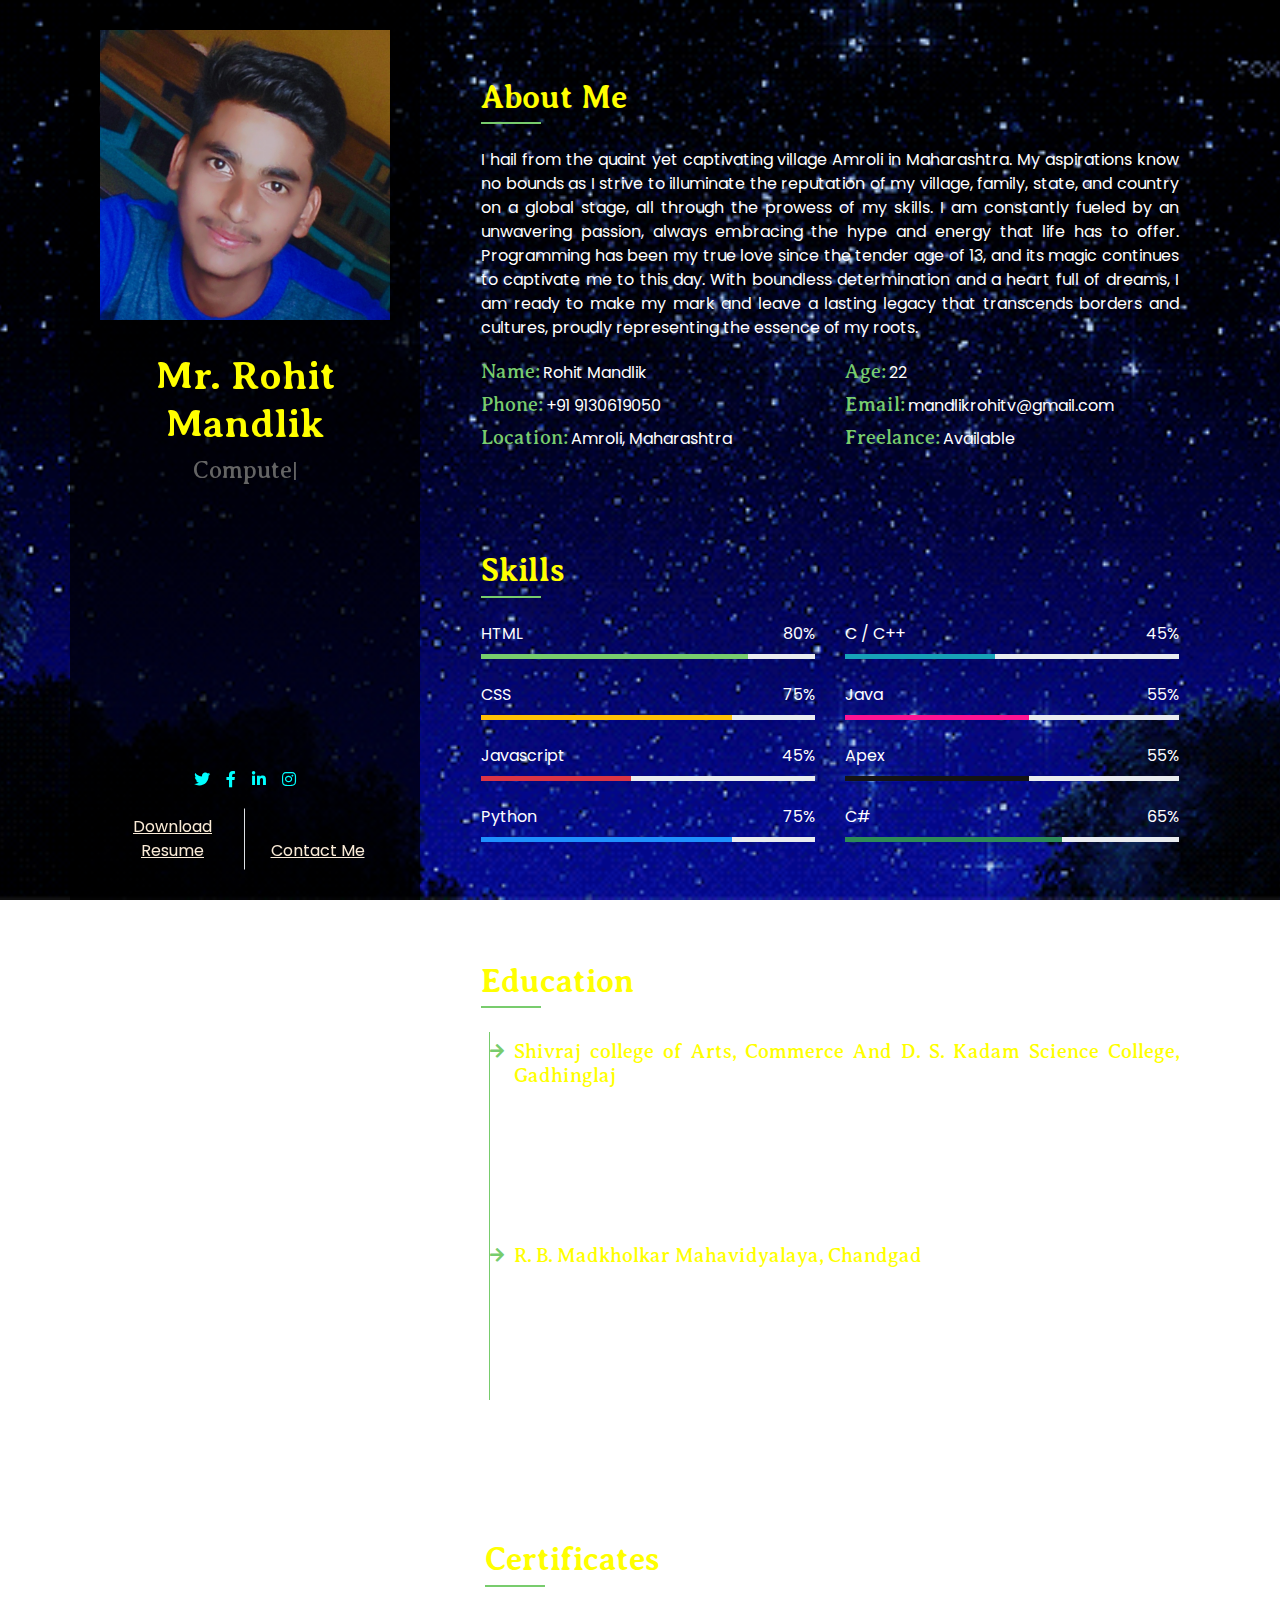
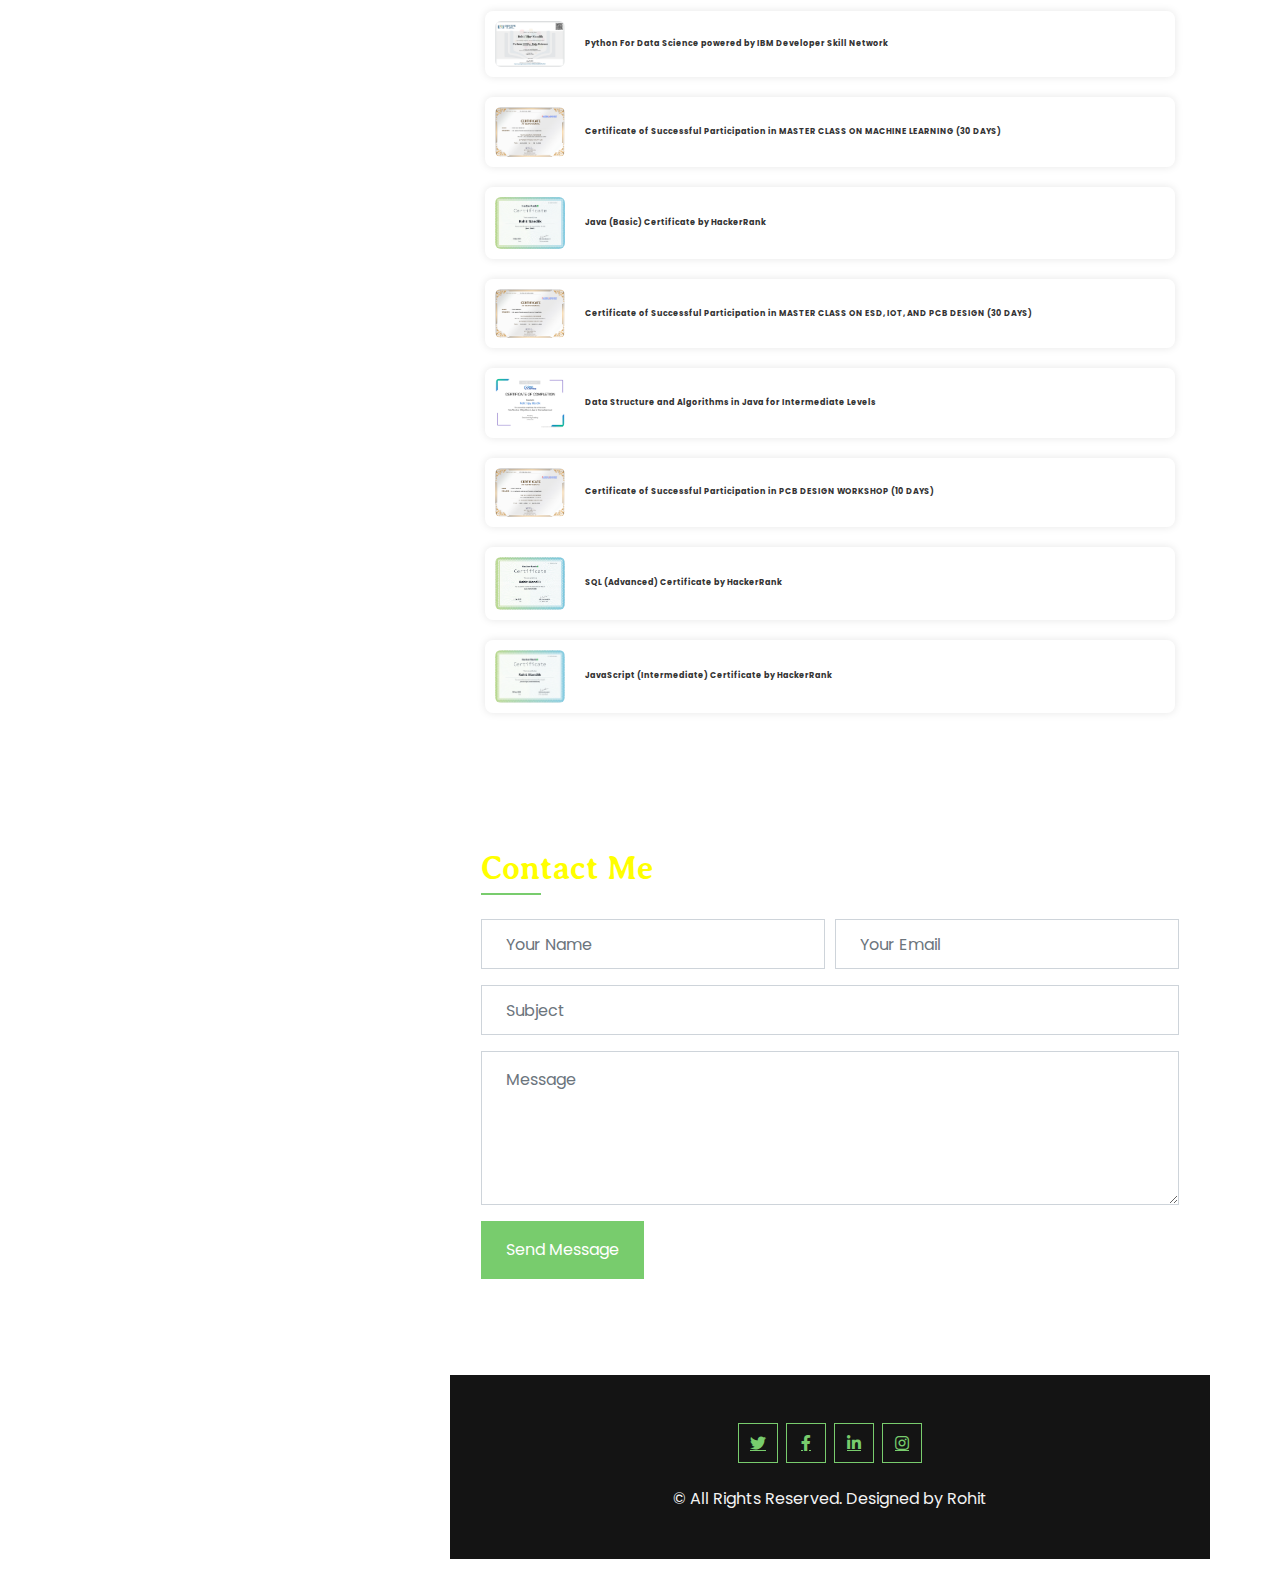
==== index.html @ 132c48d4 "Add files via upload" ====
<!DOCTYPE html>
<html lang="en">
  <head>
    <meta charset="utf-8" />
    <title>Rohit Mandlik - Personal Website</title>
    <meta content="width=device-width, initial-scale=1.0" name="viewport" />
    <meta content="Free Website Template" name="keywords" />
    <meta content="Free Website Template" name="description" />

    <!-- Favicon -->
    <link href="img/profile.jpg" rel="icon" />

    <!-- Google Fonts -->
    <link rel="preconnect" href="https://fonts.gstatic.com" />
    <link
      href="https://fonts.googleapis.com/css2?family=Averia+Serif+Libre:wght@400;700&family=Poppins&display=swap"
      rel="stylesheet"
    />

    <!-- Font Awesome -->
    <link
      href="https://cdnjs.cloudflare.com/ajax/libs/font-awesome/5.10.0/css/all.min.css"
      rel="stylesheet"
    />

    <!-- Libraries Stylesheet -->
    <link href="lib/owlcarousel/assets/owl.carousel.min.css" rel="stylesheet" />
    <link href="lib/lightbox/css/lightbox.min.css" rel="stylesheet" />

    <!-- Customized Bootstrap Stylesheet -->
    <link href="css/style.css" rel="stylesheet" />
    <link href="css/slider.css" rel="stylesheet" />
    <!-- Inside your CSS file -->
    <style>
      body {
        background: url("gif/bg1.gif") no-repeat center center fixed;
        background-size: cover;
        color: white; /* Set text color to white */
      }

      /* Specific element modifications */
      h1,
      h2,
      h3,
      h4,
      h5,
      h6 {
        color: yellow; /* Example of heading text color */
      }

      /* Modify links color */
      a {
        color: cyan; /* Example of link text color */
      }
    </style>
  </head>

  <body data-spy="scroll" data-target=".navbar" data-offset="51">
    
    <div class="wrapper bg-transperent">
      <div class="sidebar">
        <div
          class="sidebar-text d-flex flex-column h-100 justify-content-center text-center"
        >
          <img class="w-100 img-fluid mb-4" src="img/profile.jpg" alt="Image" />
          <h1 class="mt-2">Mr. Rohit Mandlik</h1>
          <div class="mb-4" style="height: 22px">
            <h4 class="typed-text-output d-inline-block text-body"></h4>
            <div class="typed-text d-none" style="color: red">
              Computer Science Student
            </div>
          </div>
          <div class="d-flex justify-content-center mt-auto mb-3">
            <a class="mx-2" href="https://twitter.com/@RohitMandlik20/"
              ><i class="fab fa-twitter"></i
            ></a>
            <a class="mx-2" href="https://www.facebook.com/rohit.mandlik.397/"
              ><i class="fab fa-facebook-f"></i
            ></a>
            <a
              class="mx-2"
              href="https://www.linkedin.com/in/rohit-mandlik-7a8b28266?trk=contact-info"
              ><i class="fab fa-linkedin-in"></i
            ></a>
            <a class="mx-2" href="https://www.instagram.com/mr_rohit_mandlik"
              ><i class="fab fa-instagram"></i
            ></a>
            <!-- <a class="mx-2" href="#"><i class="fab fa-youtube"></i></a> -->
          </div>
          <div class="d-flex align-items-end justify-content-between">
            <a
              href="Resume.html"
              class="btn btn-block border-right"
              style="color: antiquewhite"
              >Download Resume</a
            >
            <a
              href="#contact"
              class="btn btn-block btn-scroll"
              style="color: antiquewhite"
              >Contact Me</a
            >
          </div>
        </div>
        <div
          class="sidebar-icon d-flex flex-column h-100 justify-content-center text-right"
        >
          <i class="fas fa-2x fa-angle-double-right text-primary"></i>
        </div>
      </div>
      <div class="content">
        <!-- About Start -->
        <div class="container bg-transperent py-5">
          <div class="row px-3">
            <div class="col-12">
              <h2 class="title position-relative pb-2 mb-4">About Me</h2>
            </div>
            <div class="col-12">
              <p style="text-align: justify">
                I hail from the quaint yet captivating village Amroli in
                Maharashtra. My aspirations know no bounds as I strive to
                illuminate the reputation of my village, family, state, and
                country on a global stage, all through the prowess of my skills.
                I am constantly fueled by an unwavering passion, always
                embracing the hype and energy that life has to offer.
                Programming has been my true love since the tender age of 13,
                and its magic continues to captivate me to this day. With
                boundless determination and a heart full of dreams, I am ready
                to make my mark and leave a lasting legacy that transcends
                borders and cultures, proudly representing the essence of my
                roots.
              </p>
              <div class="row">
                <div class="col-sm-6 py-1">
                  <h5 class="d-inline text-primary">Name:</h5>
                  Rohit Mandlik
                </div>
                <div class="col-sm-6 py-1">
                  <h5 class="d-inline text-primary">Age:</h5>
                  22
                </div>
                <div class="col-sm-6 py-1">
                  <h5 class="d-inline text-primary">Phone:</h5>
                  +91 9130619050
                </div>
                <div class="col-sm-6 py-1">
                  <h5 class="d-inline text-primary">Email:</h5>
                  mandlikrohitv@gmail.com
                </div>
                <div class="col-sm-6 py-1">
                  <h5 class="d-inline text-primary">Location:</h5>
                  Amroli, Maharashtra
                </div>
                <div class="col-sm-6 py-1">
                  <h5 class="d-inline text-primary">Freelance:</h5>
                  Available
                </div>
              </div>
            </div>
          </div>
        </div>
        <!-- About End -->

        <!-- Skills Start -->
        <div class="container bg-transparent py-5">
          <div class="row px-3">
            <div class="col-12">
              <h2 class="title position-relative pb-2 mb-4">Skills</h2>
            </div>
            <div class="col-sm-6">
              <div class="skill mb-4">
                <div class="d-flex justify-content-between">
                  <p class="mb-2">HTML</p>
                  <p class="mb-2">80%</p>
                </div>
                <div class="progress">
                  <div
                    class="progress-bar bg-primary"
                    role="progressbar"
                    aria-valuenow="80"
                    aria-valuemin="0"
                    aria-valuemax="100"
                  ></div>
                </div>
              </div>
              <div class="skill mb-4">
                <div class="d-flex justify-content-between">
                  <p class="mb-2">CSS</p>
                  <p class="mb-2">75%</p>
                </div>
                <div class="progress">
                  <div
                    class="progress-bar bg-warning"
                    role="progressbar"
                    aria-valuenow="75"
                    aria-valuemin="0"
                    aria-valuemax="100"
                  ></div>
                </div>
              </div>
              <div class="skill mb-4">
                <div class="d-flex justify-content-between">
                  <p class="mb-2">Javascript</p>
                  <p class="mb-2">45%</p>
                </div>
                <div class="progress">
                  <div
                    class="progress-bar bg-danger"
                    role="progressbar"
                    aria-valuenow="45"
                    aria-valuemin="0"
                    aria-valuemax="100"
                  ></div>
                </div>
              </div>
              <div class="skill mb-4">
                <div class="d-flex justify-content-between">
                  <p class="mb-2">Python</p>
                  <p class="mb-2">75%</p>
                </div>
                <div class="progress">
                  <div
                    class="progress-bar"
                    style="background-color: dodgerblue"
                    role="progressbar"
                    aria-valuenow="75"
                    aria-valuemin="0"
                    aria-valuemax="100"
                  ></div>
                </div>
              </div>
            </div>

            <div class="col-sm-6">
              <div class="skill mb-4">
                <div class="d-flex justify-content-between">
                  <p class="mb-2">C / C++</p>
                  <p class="mb-2">45%</p>
                </div>
                <div class="progress">
                  <div
                    class="progress-bar bg-info"
                    style="color: brown"
                    role="progressbar"
                    aria-valuenow="45"
                    aria-valuemin="0"
                    aria-valuemax="100"
                  ></div>
                </div>
              </div>
              <div class="skill mb-4">
                <div class="d-flex justify-content-between">
                  <p class="mb-2">Java</p>
                  <p class="mb-2">55%</p>
                </div>
                <div class="progress">
                  <div
                    class="progress-bar"
                    style="background-color: deeppink"
                    role="progressbar"
                    aria-valuenow="55"
                    aria-valuemin="0"
                    aria-valuemax="100"
                  ></div>
                </div>
              </div>
              <div class="skill mb-4">
                <div class="d-flex justify-content-between">
                  <p class="mb-2">Apex</p>
                  <p class="mb-2">55%</p>
                </div>
                <div class="progress">
                  <div
                    class="progress-bar bg-dark"
                    role="progressbar"
                    aria-valuenow="55"
                    aria-valuemin="0"
                    aria-valuemax="100"
                  ></div>
                </div>
              </div>
              <div class="skill mb-4">
                <div class="d-flex justify-content-between">
                  <p class="mb-2">C#</p>
                  <p class="mb-2">65%</p>
                </div>
                <div class="progress">
                  <div
                    class="progress-bar"
                    style="background-color: seagreen"
                    role="progressbar"
                    aria-valuenow="65"
                    aria-valuemin="0"
                    aria-valuemax="100"
                  ></div>
                </div>
              </div>
            </div>
          </div>
        </div>
        <!-- Skills End -->

        <!-- Education Start -->
        <div class="container bg-transparent py-5">
          <div class="row px-3">
            <div class="col-12">
              <h2 class="title position-relative pb-2 mb-4">Education</h2>
            </div>
            <div class="col-12">
              <div class="border-left border-primary pt-2 pl-4 ml-2">
                <div class="position-relative mb-4">
                  <i
                    class="fa fa-arrow-right text-primary position-absolute"
                    style="top: 3px; left: -24px"
                  ></i>
                  <h5 class="mb-1" style="text-align: justify">
                    Shivraj college of Arts, Commerce And D. S. Kadam Science
                    College, Gadhinglaj
                  </h5>
                  <p class="mb-2">
                    M.Sc. in Computer Science | <small>2022 - 2024</small>
                  </p>
                  <p style="text-align: justify">
                    &nbsp;&nbsp;&nbsp;&nbsp;&nbsp;&nbsp; This college excels in
                    its teaching methodologies, providing both fundamental and
                    advanced programming knowledge. The fully-equipped computer
                    labs further enhance the learning experience, making it an
                    excellent choice for aspiring programmers.
                  </p>
                </div>
                <div class="position-relative mb-4">
                  <i
                    class="fa fa-arrow-right text-primary position-absolute"
                    style="top: 3px; left: -24px"
                  ></i>
                  <h5 class="mb-1" style="text-align: justify">
                    R. B. Madkholkar Mahavidyalaya, Chandgad
                  </h5>
                  <p class="mb-2">
                    B.Sc. in Computer Science | <small>2019 - 2022</small>
                  </p>
                  <p style="text-align: justify">
                    &nbsp;&nbsp;&nbsp;&nbsp;&nbsp;&nbsp; In the realm of hidden
                    gems, this college shines with exceptional teaching
                    methodologies, offering both fundamental and advanced
                    programming knowledge. Its fully-equipped computer labs
                    provide an immersive and enriching learning experience,
                    making it an irresistible choice for passionate aspiring
                    programmers.
                  </p>
                </div>
              </div>
            </div>
          </div>
        </div>
        <!-- Education End -->

        <!-- Certificates Start -->
        <link rel="stylesheet" href="css/slider.css" />
        <div class="container bg-transparent py-5">
          <div class="cert-container">
            <h2 class="title position-relative pb-2 mb-4">Certificates</h2>
            <ul class="cert-certificate-list">
              <li class="cert-certificate-item">
                <img src="img/certificates/pds.png" alt="Image 1" />
                <a
                  href="https://courses.cognitiveclass.ai/certificates/767b9bdc40ef4ad085550ffbe3f79321"
                >
                  Python For Data Science powered by IBM Developer Skill
                  Network</a
                >
              </li>
              <li class="cert-certificate-item">
                <img src="img/certificates/psml.png" alt="Image 2" />
                <a
                  href="https://www.pantechsolutions.net/wp-content/uploads/certificates/PS-2022-ML-0387.jpg"
                >
                  Certificate of Successful Participation in MASTER CLASS ON
                  MACHINE LEARNING (30 DAYS)</a
                >
              </li>
              <li class="cert-certificate-item">
                <img src="img/certificates/bj.png" alt="Image 3" />
                <a href="https://www.hackerrank.com/certificates/643fc37a7b7c">
                  Java (Basic) Certificate by HackerRank</a
                >
              </li>
              <li class="cert-certificate-item">
                <img src="img/certificates/psesd.png" alt="Image 4" />
                <a
                  href="https://www.pantechsolutions.net/wp-content/uploads/certificates/PS-ESD-IOT-PCB-0281.jpg"
                >
                  Certificate of Successful Participation in MASTER CLASS ON
                  ESD, IOT, AND PCB DESIGN (30 DAYS)</a
                >
              </li>
              <li class="cert-certificate-item">
                <img src="img/certificates/glds.png" alt="Image 5" />
                <a
                  href="https://olympus1.mygreatlearning.com/course_certificate/WPIZVJSO"
                >
                  Data Structure and Algorithms in Java for Intermediate
                  Levels</a
                >
              </li>
              <li class="cert-certificate-item">
                <img src="img/certificates/pspcb.png" alt="Image 6" />
                <a
                  href="https://www.pantechsolutions.net/wp-content/uploads/certificates/PS-PCB-2022-0214.jpg"
                >
                  Certificate of Successful Participation in PCB DESIGN WORKSHOP
                  (10 DAYS)
                </a>
              </li>
              <li class="cert-certificate-item">
                <img src="img/certificates/asql.png" alt="Image 7" />
                <a href="https://www.hackerrank.com/certificates/33c6831f3024">
                  SQL (Advanced) Certificate by HackerRank
                </a>
              </li>
              <li class="cert-certificate-item">
                <img src="img/certificates/ijs.png" alt="Image 8" />
                <a href="https://www.hackerrank.com/certificates/edfe03063aad">
                  JavaScript (Intermediate) Certificate by HackerRank
                </a>
              </li>
              <!-- Add more certificates here -->
            </ul>
          </div>
        </div>
        <!-- Certificates End -->

        <!-- Contact Start -->
        <div class="container bg-transparent py-5" id="contact">
          <div class="row px-3">
            <div class="col-12">
              <h2 class="title position-relative pb-2 mb-4">Contact Me</h2>
            </div>
            <div class="col-12">
              <div class="contact-form">
                <div id="success"></div>
                <form
                  name="sentMessage"
                  id="contactForm"
                  novalidate="novalidate"
                >
                  <div class="form-row">
                    <div class="control-group col-sm-6">
                      <input
                        type="text"
                        class="form-control p-4"
                        id="name"
                        placeholder="Your Name"
                        required="required"
                        data-validation-required-message="Please enter your name"
                      />
                      <p class="help-block text-danger"></p>
                    </div>
                    <div class="control-group col-sm-6">
                      <input
                        type="email"
                        class="form-control p-4"
                        id="email"
                        placeholder="Your Email"
                        required="required"
                        data-validation-required-message="Please enter your email"
                      />
                      <p class="help-block text-danger"></p>
                    </div>
                  </div>
                  <div class="control-group">
                    <input
                      type="text"
                      class="form-control p-4"
                      id="subject"
                      placeholder="Subject"
                      required="required"
                      data-validation-required-message="Please enter a subject"
                    />
                    <p class="help-block text-danger"></p>
                  </div>
                  <div class="control-group">
                    <textarea
                      class="form-control py-3 px-4"
                      rows="5"
                      id="message"
                      placeholder="Message"
                      required="required"
                      data-validation-required-message="Please enter your message"
                    ></textarea>
                    <p class="help-block text-danger"></p>
                  </div>
                  <div>
                    <button
                      class="btn btn-primary py-3 px-4"
                      type="submit"
                      id="sendMessageButton"
                    >
                      Send Message
                    </button>
                  </div>
                </form>
              </div>
            </div>
          </div>
        </div>
        <!-- Contact End -->

        <!-- Footer Start -->
        <div class="container-fluid pt-5 px-0">
          <div class="container bg-dark text-light text-center py-5">
            <div class="d-flex justify-content-center mb-4">
              <a
                class="btn btn-outline-primary btn-square mr-2"
                href="https://twitter.com/@RohitMandlik20/"
              >
                <i class="fab fa-twitter"></i>
              </a>
              <a
                class="btn btn-outline-primary btn-square mr-2"
                href="https://www.facebook.com/rohit.mandlik.397/"
                ><i class="fab fa-facebook-f"></i
              ></a>
              <a
                class="btn btn-outline-primary btn-square mr-2"
                href="https://www.linkedin.com/in/rohit-mandlik-7a8b28266?trk=contact-info"
                ><i class="fab fa-linkedin-in"></i
              ></a>
              <a
                class="btn btn-outline-primary btn-square"
                href="https://www.instagram.com/mr_rohit_mandlik"
                ><i class="fab fa-instagram"></i
              ></a>
            </div>

            <!--
                        <div class="d-flex justify-content-center mb-3">
                            <a class="text-white" href="#">Privacy</a>
                            <span class="px-3">|</span>
                            <a class="text-white" href="#">Terms</a>
                            <span class="px-3">|</span>
                            <a class="text-white" href="#">FAQs</a>
                            <span class="px-3">|</span>
                            <a class="text-white" href="#">Help</a>
                        </div>
                    -->
            <p class="m-0">&copy; All Rights Reserved. Designed by Rohit</p>
          </div>
        </div>
        <!-- Footer End -->
      </div>
    </div>

    <!-- Back to Top -->
    <a href="#" class="back-to-top"><i class="fa fa-angle-double-up"></i></a>

    <!-- JavaScript Libraries -->
    <script src="https://code.jquery.com/jquery-3.4.1.min.js"></script>
    <script src="https://stackpath.bootstrapcdn.com/bootstrap/4.4.1/js/bootstrap.bundle.min.js"></script>
    <script src="lib/typed/typed.min.js"></script>
    <script src="lib/easing/easing.min.js"></script>
    <script src="lib/waypoints/waypoints.min.js"></script>
    <script src="lib/owlcarousel/owl.carousel.min.js"></script>
    <script src="lib/isotope/isotope.pkgd.min.js"></script>
    <script src="lib/lightbox/js/lightbox.min.js"></script>

    <!-- Contact Javascript File -->
    <script src="mail/jqBootstrapValidation.min.js"></script>
    <script src="mail/contact.js"></script>

    <!-- Template Javascript -->
    <script src="js/main.js"></script>
    <script src="js/slider.js"></script>
  </body>
</html>
---- css/style.css ----
/******* Bootstrap Theming ********/
/*!
 * Bootstrap v4.5.3 (https://getbootstrap.com/)
 * Copyright 2011-2020 The Bootstrap Authors
 * Copyright 2011-2020 Twitter, Inc.
 * Licensed under MIT (https://github.com/twbs/bootstrap/blob/main/LICENSE)
 */
:root {
  --blue: #007bff;
  --indigo: #6610f2;
  --purple: #6f42c1;
  --pink: #e83e8c;
  --red: #dc3545;
  --orange: #fd7e14;
  --yellow: #ffc107;
  --green: #28a745;
  --teal: #20c997;
  --cyan: #17a2b8;
  --white: #fff;
  --gray: #6c757d;
  --gray-dark: #343a40;
  --primary: #78CC6D;
  --secondary: #6c757d;
  --success: #28a745;
  --info: #17a2b8;
  --warning: #ffc107;
  --danger: #dc3545;
  --light: #F2F2F2;
  --dark: #141414;
  --breakpoint-xs: 0;
  --breakpoint-sm: 576px;
  --breakpoint-md: 768px;
  --breakpoint-lg: 992px;
  --breakpoint-xl: 1200px;
  --font-family-sans-serif: -apple-system, BlinkMacSystemFont, "Segoe UI", Roboto, "Helvetica Neue", Arial, "Noto Sans", sans-serif, "Apple Color Emoji", "Segoe UI Emoji", "Segoe UI Symbol", "Noto Color Emoji";
  --font-family-monospace: SFMono-Regular, Menlo, Monaco, Consolas, "Liberation Mono", "Courier New", monospace;
}

*,
*::before,
*::after {
  box-sizing: border-box;
}

html {
  font-family: sans-serif;
  line-height: 1.15;
  -webkit-text-size-adjust: 100%;
  -webkit-tap-highlight-color: rgba(0, 0, 0, 0);
}

article, aside, figcaption, figure, footer, header, hgroup, main, nav, section {
  display: block;
}

body {
  margin: 0;
  font-family: "Poppins", sans-serif;
  font-size: 1rem;
  font-weight: 400;
  line-height: 1.5;
  text-align: left;
  background: url('gif/bg1.gif') no-repeat center center fixed;
    background-size: cover;
    color: white; /* Set text color to white */
}

[tabindex="-1"]:focus:not(:focus-visible) {
  outline: 0 !important;
}

hr {
  box-sizing: content-box;
  height: 0;
  overflow: visible;
}

h1, h2, h3, h4, h5, h6 {
  margin-top: 0;
  margin-bottom: 0.5rem;
}

p {
  margin-top: 0;
  margin-bottom: 1rem;
}

abbr[title],
abbr[data-original-title] {
  text-decoration: underline;
  text-decoration: underline dotted;
  cursor: help;
  border-bottom: 0;
  text-decoration-skip-ink: none;
}

address {
  margin-bottom: 1rem;
  font-style: normal;
  line-height: inherit;
}

ol,
ul,
dl {
  margin-top: 0;
  margin-bottom: 1rem;
}

ol ol,
ul ul,
ol ul,
ul ol {
  margin-bottom: 0;
}

dt {
  font-weight: 700;
}

dd {
  margin-bottom: .5rem;
  margin-left: 0;
}

blockquote {
  margin: 0 0 1rem;
}

b,
strong {
  font-weight: bolder;
}

small {
  font-size: 80%;
}

sub,
sup {
  position: relative;
  font-size: 75%;
  line-height: 0;
  vertical-align: baseline;
}

sub {
  bottom: -.25em;
}

sup {
  top: -.5em;
}

pre,
code,
kbd,
samp {
  font-family: SFMono-Regular, Menlo, Monaco, Consolas, "Liberation Mono", "Courier New", monospace;
  font-size: 1em;
}

pre {
  margin-top: 0;
  margin-bottom: 1rem;
  overflow: auto;
  -ms-overflow-style: scrollbar;
}

figure {
  margin: 0 0 1rem;
}

img {
  vertical-align: middle;
  border-style: none;
}

svg {
  overflow: hidden;
  vertical-align: middle;
}

table {
  border-collapse: collapse;
}

caption {
  padding-top: 0.75rem;
  padding-bottom: 0.75rem;
  color: #6c757d;
  text-align: left;
  caption-side: bottom;
}

th {
  text-align: inherit;
  text-align: -webkit-match-parent;
}

label {
  display: inline-block;
  margin-bottom: 0.5rem;
}

button {
  border-radius: 0;
}

button:focus {
  outline: 1px dotted;
  outline: 5px auto -webkit-focus-ring-color;
}

input,
button,
select,
optgroup,
textarea {
  margin: 0;
  font-family: inherit;
  font-size: inherit;
  line-height: inherit;
}

button,
input {
  overflow: visible;
}

button,
select {
  text-transform: none;
}

[role="button"] {
  cursor: pointer;
}

select {
  word-wrap: normal;
}

button,
[type="button"],
[type="reset"],
[type="submit"] {
  -webkit-appearance: button;
}

button:not(:disabled),
[type="button"]:not(:disabled),
[type="reset"]:not(:disabled),
[type="submit"]:not(:disabled) {
  cursor: pointer;
}

button::-moz-focus-inner,
[type="button"]::-moz-focus-inner,
[type="reset"]::-moz-focus-inner,
[type="submit"]::-moz-focus-inner {
  padding: 0;
  border-style: none;
}

input[type="radio"],
input[type="checkbox"] {
  box-sizing: border-box;
  padding: 0;
}

textarea {
  overflow: auto;
  resize: vertical;
}

fieldset {
  min-width: 0;
  padding: 0;
  margin: 0;
  border: 0;
}

legend {
  display: block;
  width: 100%;
  max-width: 100%;
  padding: 0;
  margin-bottom: .5rem;
  font-size: 1.5rem;
  line-height: inherit;
  color: inherit;
  white-space: normal;
}

progress {
  vertical-align: baseline;
}

[type="number"]::-webkit-inner-spin-button,
[type="number"]::-webkit-outer-spin-button {
  height: auto;
}

[type="search"] {
  outline-offset: -2px;
  -webkit-appearance: none;
}

[type="search"]::-webkit-search-decoration {
  -webkit-appearance: none;
}

::-webkit-file-upload-button {
  font: inherit;
  -webkit-appearance: button;
}

output {
  display: inline-block;
}

summary {
  display: list-item;
  cursor: pointer;
}

template {
  display: none;
}

[hidden] {
  display: none !important;
}

h1, h2, h3, h4, h5, h6,
.h1, .h2, .h3, .h4, .h5, .h6 {
  margin-bottom: 0.5rem;
  font-family: "Averia Serif Libre", cursive;
  font-weight: 500;
  line-height: 1.2;
  color: #141414;
}

h1, .h1 {
  font-size: 2.5rem;
}

h2, .h2 {
  font-size: 2rem;
}

h3, .h3 {
  font-size: 1.75rem;
}

h4, .h4 {
  font-size: 1.5rem;
}

h5, .h5 {
  font-size: 1.25rem;
}

h6, .h6 {
  font-size: 1rem;
}

.lead {
  font-size: 1.25rem;
  font-weight: 300;
}

.display-1 {
  font-size: 6rem;
  font-weight: 300;
  line-height: 1.2;
}

.display-2 {
  font-size: 5.5rem;
  font-weight: 300;
  line-height: 1.2;
}

.display-3 {
  font-size: 4.5rem;
  font-weight: 300;
  line-height: 1.2;
}

.display-4 {
  font-size: 3.5rem;
  font-weight: 300;
  line-height: 1.2;
}

hr {
  margin-top: 1rem;
  margin-bottom: 1rem;
  border: 0;
  border-top: 1px solid rgba(0, 0, 0, 0.1);
}

small,
.small {
  font-size: 80%;
  font-weight: 400;
}

mark,
.mark {
  padding: 0.2em;
  background-color: #fcf8e3;
}

.list-unstyled {
  padding-left: 0;
  list-style: none;
}

.list-inline {
  padding-left: 0;
  list-style: none;
}

.list-inline-item {
  display: inline-block;
}

.list-inline-item:not(:last-child) {
  margin-right: 0.5rem;
}

.initialism {
  font-size: 90%;
  text-transform: uppercase;
}

.blockquote {
  margin-bottom: 1rem;
  font-size: 1.25rem;
}

.blockquote-footer {
  display: block;
  font-size: 80%;
  color: #6c757d;
}

.blockquote-footer::before {
  content: "\2014\00A0";
}

.img-fluid {
  max-width: 100%;
  height: auto;
}

.img-thumbnail {
  padding: 0.25rem;
  background-color: #F2F2F2;
  border: 1px solid #dee2e6;
  max-width: 100%;
  height: auto;
}

.figure {
  display: inline-block;
}

.figure-img {
  margin-bottom: 0.5rem;
  line-height: 1;
}

.figure-caption {
  font-size: 90%;
  color: #6c757d;
}

code {
  font-size: 87.5%;
  color: #e83e8c;
  word-wrap: break-word;
}

a > code {
  color: inherit;
}

kbd {
  padding: 0.2rem 0.4rem;
  font-size: 87.5%;
  color: #fff;
  background-color: #212529;
}

kbd kbd {
  padding: 0;
  font-size: 100%;
  font-weight: 700;
}

pre {
  display: block;
  font-size: 87.5%;
  color: #212529;
}

pre code {
  font-size: inherit;
  color: inherit;
  word-break: normal;
}

.pre-scrollable {
  max-height: 340px;
  overflow-y: scroll;
}

.container,
.container-fluid,
.container-sm,
.container-md,
.container-lg,
.container-xl {
  width: 100%;
  padding-right: 15px;
  padding-left: 15px;
  margin-right: auto;
  margin-left: auto;
}

@media (min-width: 576px) {
  .container, .container-sm {
    max-width: 540px;
  }
}

@media (min-width: 768px) {
  .container, .container-sm, .container-md {
    max-width: 720px;
  }
}

@media (min-width: 992px) {
  .container, .container-sm, .container-md, .container-lg {
    max-width: 960px;
  }
}

@media (min-width: 1200px) {
  .container, .container-sm, .container-md, .container-lg, .container-xl {
    max-width: 1140px;
  }
}

.row {
  display: flex;
  flex-wrap: wrap;
  margin-right: -15px;
  margin-left: -15px;
}

.no-gutters {
  margin-right: 0;
  margin-left: 0;
}

.no-gutters > .col,
.no-gutters > [class*="col-"] {
  padding-right: 0;
  padding-left: 0;
}

.col-1, .col-2, .col-3, .col-4, .col-5, .col-6, .col-7, .col-8, .col-9, .col-10, .col-11, .col-12, .col,
.col-auto, .col-sm-1, .col-sm-2, .col-sm-3, .col-sm-4, .col-sm-5, .col-sm-6, .col-sm-7, .col-sm-8, .col-sm-9, .col-sm-10, .col-sm-11, .col-sm-12, .col-sm,
.col-sm-auto, .col-md-1, .col-md-2, .col-md-3, .col-md-4, .col-md-5, .col-md-6, .col-md-7, .col-md-8, .col-md-9, .col-md-10, .col-md-11, .col-md-12, .col-md,
.col-md-auto, .col-lg-1, .col-lg-2, .col-lg-3, .col-lg-4, .col-lg-5, .col-lg-6, .col-lg-7, .col-lg-8, .col-lg-9, .col-lg-10, .col-lg-11, .col-lg-12, .col-lg,
.col-lg-auto, .col-xl-1, .col-xl-2, .col-xl-3, .col-xl-4, .col-xl-5, .col-xl-6, .col-xl-7, .col-xl-8, .col-xl-9, .col-xl-10, .col-xl-11, .col-xl-12, .col-xl,
.col-xl-auto {
  position: relative;
  width: 100%;
  padding-right: 15px;
  padding-left: 15px;
}

.col {
  flex-basis: 0;
  flex-grow: 1;
  max-width: 100%;
}

.row-cols-1 > * {
  flex: 0 0 100%;
  max-width: 100%;
}

.row-cols-2 > * {
  flex: 0 0 50%;
  max-width: 50%;
}

.row-cols-3 > * {
  flex: 0 0 33.33333%;
  max-width: 33.33333%;
}

.row-cols-4 > * {
  flex: 0 0 25%;
  max-width: 25%;
}

.row-cols-5 > * {
  flex: 0 0 20%;
  max-width: 20%;
}

.row-cols-6 > * {
  flex: 0 0 16.66667%;
  max-width: 16.66667%;
}

.col-auto {
  flex: 0 0 auto;
  width: auto;
  max-width: 100%;
}

.col-1 {
  flex: 0 0 8.33333%;
  max-width: 8.33333%;
}

.col-2 {
  flex: 0 0 16.66667%;
  max-width: 16.66667%;
}

.col-3 {
  flex: 0 0 25%;
  max-width: 25%;
}

.col-4 {
  flex: 0 0 33.33333%;
  max-width: 33.33333%;
}

.col-5 {
  flex: 0 0 41.66667%;
  max-width: 41.66667%;
}

.col-6 {
  flex: 0 0 50%;
  max-width: 50%;
}

.col-7 {
  flex: 0 0 58.33333%;
  max-width: 58.33333%;
}

.col-8 {
  flex: 0 0 66.66667%;
  max-width: 66.66667%;
}

.col-9 {
  flex: 0 0 75%;
  max-width: 75%;
}

.col-10 {
  flex: 0 0 83.33333%;
  max-width: 83.33333%;
}

.col-11 {
  flex: 0 0 91.66667%;
  max-width: 91.66667%;
}

.col-12 {
  flex: 0 0 100%;
  max-width: 100%;
}

.order-first {
  order: -1;
}

.order-last {
  order: 13;
}

.order-0 {
  order: 0;
}

.order-1 {
  order: 1;
}

.order-2 {
  order: 2;
}

.order-3 {
  order: 3;
}

.order-4 {
  order: 4;
}

.order-5 {
  order: 5;
}

.order-6 {
  order: 6;
}

.order-7 {
  order: 7;
}

.order-8 {
  order: 8;
}

.order-9 {
  order: 9;
}

.order-10 {
  order: 10;
}

.order-11 {
  order: 11;
}

.order-12 {
  order: 12;
}

.offset-1 {
  margin-left: 8.33333%;
}

.offset-2 {
  margin-left: 16.66667%;
}

.offset-3 {
  margin-left: 25%;
}

.offset-4 {
  margin-left: 33.33333%;
}

.offset-5 {
  margin-left: 41.66667%;
}

.offset-6 {
  margin-left: 50%;
}

.offset-7 {
  margin-left: 58.33333%;
}

.offset-8 {
  margin-left: 66.66667%;
}

.offset-9 {
  margin-left: 75%;
}

.offset-10 {
  margin-left: 83.33333%;
}

.offset-11 {
  margin-left: 91.66667%;
}

@media (min-width: 576px) {
  .col-sm {
    flex-basis: 0;
    flex-grow: 1;
    max-width: 100%;
  }
  .row-cols-sm-1 > * {
    flex: 0 0 100%;
    max-width: 100%;
  }
  .row-cols-sm-2 > * {
    flex: 0 0 50%;
    max-width: 50%;
  }
  .row-cols-sm-3 > * {
    flex: 0 0 33.33333%;
    max-width: 33.33333%;
  }
  .row-cols-sm-4 > * {
    flex: 0 0 25%;
    max-width: 25%;
  }
  .row-cols-sm-5 > * {
    flex: 0 0 20%;
    max-width: 20%;
  }
  .row-cols-sm-6 > * {
    flex: 0 0 16.66667%;
    max-width: 16.66667%;
  }
  .col-sm-auto {
    flex: 0 0 auto;
    width: auto;
    max-width: 100%;
  }
  .col-sm-1 {
    flex: 0 0 8.33333%;
    max-width: 8.33333%;
  }
  .col-sm-2 {
    flex: 0 0 16.66667%;
    max-width: 16.66667%;
  }
  .col-sm-3 {
    flex: 0 0 25%;
    max-width: 25%;
  }
  .col-sm-4 {
    flex: 0 0 33.33333%;
    max-width: 33.33333%;
  }
  .col-sm-5 {
    flex: 0 0 41.66667%;
    max-width: 41.66667%;
  }
  .col-sm-6 {
    flex: 0 0 50%;
    max-width: 50%;
  }
  .col-sm-7 {
    flex: 0 0 58.33333%;
    max-width: 58.33333%;
  }
  .col-sm-8 {
    flex: 0 0 66.66667%;
    max-width: 66.66667%;
  }
  .col-sm-9 {
    flex: 0 0 75%;
    max-width: 75%;
  }
  .col-sm-10 {
    flex: 0 0 83.33333%;
    max-width: 83.33333%;
  }
  .col-sm-11 {
    flex: 0 0 91.66667%;
    max-width: 91.66667%;
  }
  .col-sm-12 {
    flex: 0 0 100%;
    max-width: 100%;
  }
  .order-sm-first {
    order: -1;
  }
  .order-sm-last {
    order: 13;
  }
  .order-sm-0 {
    order: 0;
  }
  .order-sm-1 {
    order: 1;
  }
  .order-sm-2 {
    order: 2;
  }
  .order-sm-3 {
    order: 3;
  }
  .order-sm-4 {
    order: 4;
  }
  .order-sm-5 {
    order: 5;
  }
  .order-sm-6 {
    order: 6;
  }
  .order-sm-7 {
    order: 7;
  }
  .order-sm-8 {
    order: 8;
  }
  .order-sm-9 {
    order: 9;
  }
  .order-sm-10 {
    order: 10;
  }
  .order-sm-11 {
    order: 11;
  }
  .order-sm-12 {
    order: 12;
  }
  .offset-sm-0 {
    margin-left: 0;
  }
  .offset-sm-1 {
    margin-left: 8.33333%;
  }
  .offset-sm-2 {
    margin-left: 16.66667%;
  }
  .offset-sm-3 {
    margin-left: 25%;
  }
  .offset-sm-4 {
    margin-left: 33.33333%;
  }
  .offset-sm-5 {
    margin-left: 41.66667%;
  }
  .offset-sm-6 {
    margin-left: 50%;
  }
  .offset-sm-7 {
    margin-left: 58.33333%;
  }
  .offset-sm-8 {
    margin-left: 66.66667%;
  }
  .offset-sm-9 {
    margin-left: 75%;
  }
  .offset-sm-10 {
    margin-left: 83.33333%;
  }
  .offset-sm-11 {
    margin-left: 91.66667%;
  }
}

@media (min-width: 768px) {
  .col-md {
    flex-basis: 0;
    flex-grow: 1;
    max-width: 100%;
  }
  .row-cols-md-1 > * {
    flex: 0 0 100%;
    max-width: 100%;
  }
  .row-cols-md-2 > * {
    flex: 0 0 50%;
    max-width: 50%;
  }
  .row-cols-md-3 > * {
    flex: 0 0 33.33333%;
    max-width: 33.33333%;
  }
  .row-cols-md-4 > * {
    flex: 0 0 25%;
    max-width: 25%;
  }
  .row-cols-md-5 > * {
    flex: 0 0 20%;
    max-width: 20%;
  }
  .row-cols-md-6 > * {
    flex: 0 0 16.66667%;
    max-width: 16.66667%;
  }
  .col-md-auto {
    flex: 0 0 auto;
    width: auto;
    max-width: 100%;
  }
  .col-md-1 {
    flex: 0 0 8.33333%;
    max-width: 8.33333%;
  }
  .col-md-2 {
    flex: 0 0 16.66667%;
    max-width: 16.66667%;
  }
  .col-md-3 {
    flex: 0 0 25%;
    max-width: 25%;
  }
  .col-md-4 {
    flex: 0 0 33.33333%;
    max-width: 33.33333%;
  }
  .col-md-5 {
    flex: 0 0 41.66667%;
    max-width: 41.66667%;
  }
  .col-md-6 {
    flex: 0 0 50%;
    max-width: 50%;
  }
  .col-md-7 {
    flex: 0 0 58.33333%;
    max-width: 58.33333%;
  }
  .col-md-8 {
    flex: 0 0 66.66667%;
    max-width: 66.66667%;
  }
  .col-md-9 {
    flex: 0 0 75%;
    max-width: 75%;
  }
  .col-md-10 {
    flex: 0 0 83.33333%;
    max-width: 83.33333%;
  }
  .col-md-11 {
    flex: 0 0 91.66667%;
    max-width: 91.66667%;
  }
  .col-md-12 {
    flex: 0 0 100%;
    max-width: 100%;
  }
  .order-md-first {
    order: -1;
  }
  .order-md-last {
    order: 13;
  }
  .order-md-0 {
    order: 0;
  }
  .order-md-1 {
    order: 1;
  }
  .order-md-2 {
    order: 2;
  }
  .order-md-3 {
    order: 3;
  }
  .order-md-4 {
    order: 4;
  }
  .order-md-5 {
    order: 5;
  }
  .order-md-6 {
    order: 6;
  }
  .order-md-7 {
    order: 7;
  }
  .order-md-8 {
    order: 8;
  }
  .order-md-9 {
    order: 9;
  }
  .order-md-10 {
    order: 10;
  }
  .order-md-11 {
    order: 11;
  }
  .order-md-12 {
    order: 12;
  }
  .offset-md-0 {
    margin-left: 0;
  }
  .offset-md-1 {
    margin-left: 8.33333%;
  }
  .offset-md-2 {
    margin-left: 16.66667%;
  }
  .offset-md-3 {
    margin-left: 25%;
  }
  .offset-md-4 {
    margin-left: 33.33333%;
  }
  .offset-md-5 {
    margin-left: 41.66667%;
  }
  .offset-md-6 {
    margin-left: 50%;
  }
  .offset-md-7 {
    margin-left: 58.33333%;
  }
  .offset-md-8 {
    margin-left: 66.66667%;
  }
  .offset-md-9 {
    margin-left: 75%;
  }
  .offset-md-10 {
    margin-left: 83.33333%;
  }
  .offset-md-11 {
    margin-left: 91.66667%;
  }
}

@media (min-width: 992px) {
  .col-lg {
    flex-basis: 0;
    flex-grow: 1;
    max-width: 100%;
  }
  .row-cols-lg-1 > * {
    flex: 0 0 100%;
    max-width: 100%;
  }
  .row-cols-lg-2 > * {
    flex: 0 0 50%;
    max-width: 50%;
  }
  .row-cols-lg-3 > * {
    flex: 0 0 33.33333%;
    max-width: 33.33333%;
  }
  .row-cols-lg-4 > * {
    flex: 0 0 25%;
    max-width: 25%;
  }
  .row-cols-lg-5 > * {
    flex: 0 0 20%;
    max-width: 20%;
  }
  .row-cols-lg-6 > * {
    flex: 0 0 16.66667%;
    max-width: 16.66667%;
  }
  .col-lg-auto {
    flex: 0 0 auto;
    width: auto;
    max-width: 100%;
  }
  .col-lg-1 {
    flex: 0 0 8.33333%;
    max-width: 8.33333%;
  }
  .col-lg-2 {
    flex: 0 0 16.66667%;
    max-width: 16.66667%;
  }
  .col-lg-3 {
    flex: 0 0 25%;
    max-width: 25%;
  }
  .col-lg-4 {
    flex: 0 0 33.33333%;
    max-width: 33.33333%;
  }
  .col-lg-5 {
    flex: 0 0 41.66667%;
    max-width: 41.66667%;
  }
  .col-lg-6 {
    flex: 0 0 50%;
    max-width: 50%;
  }
  .col-lg-7 {
    flex: 0 0 58.33333%;
    max-width: 58.33333%;
  }
  .col-lg-8 {
    flex: 0 0 66.66667%;
    max-width: 66.66667%;
  }
  .col-lg-9 {
    flex: 0 0 75%;
    max-width: 75%;
  }
  .col-lg-10 {
    flex: 0 0 83.33333%;
    max-width: 83.33333%;
  }
  .col-lg-11 {
    flex: 0 0 91.66667%;
    max-width: 91.66667%;
  }
  .col-lg-12 {
    flex: 0 0 100%;
    max-width: 100%;
  }
  .order-lg-first {
    order: -1;
  }
  .order-lg-last {
    order: 13;
  }
  .order-lg-0 {
    order: 0;
  }
  .order-lg-1 {
    order: 1;
  }
  .order-lg-2 {
    order: 2;
  }
  .order-lg-3 {
    order: 3;
  }
  .order-lg-4 {
    order: 4;
  }
  .order-lg-5 {
    order: 5;
  }
  .order-lg-6 {
    order: 6;
  }
  .order-lg-7 {
    order: 7;
  }
  .order-lg-8 {
    order: 8;
  }
  .order-lg-9 {
    order: 9;
  }
  .order-lg-10 {
    order: 10;
  }
  .order-lg-11 {
    order: 11;
  }
  .order-lg-12 {
    order: 12;
  }
  .offset-lg-0 {
    margin-left: 0;
  }
  .offset-lg-1 {
    margin-left: 8.33333%;
  }
  .offset-lg-2 {
    margin-left: 16.66667%;
  }
  .offset-lg-3 {
    margin-left: 25%;
  }
  .offset-lg-4 {
    margin-left: 33.33333%;
  }
  .offset-lg-5 {
    margin-left: 41.66667%;
  }
  .offset-lg-6 {
    margin-left: 50%;
  }
  .offset-lg-7 {
    margin-left: 58.33333%;
  }
  .offset-lg-8 {
    margin-left: 66.66667%;
  }
  .offset-lg-9 {
    margin-left: 75%;
  }
  .offset-lg-10 {
    margin-left: 83.33333%;
  }
  .offset-lg-11 {
    margin-left: 91.66667%;
  }
}

@media (min-width: 1200px) {
  .col-xl {
    flex-basis: 0;
    flex-grow: 1;
    max-width: 100%;
  }
  .row-cols-xl-1 > * {
    flex: 0 0 100%;
    max-width: 100%;
  }
  .row-cols-xl-2 > * {
    flex: 0 0 50%;
    max-width: 50%;
  }
  .row-cols-xl-3 > * {
    flex: 0 0 33.33333%;
    max-width: 33.33333%;
  }
  .row-cols-xl-4 > * {
    flex: 0 0 25%;
    max-width: 25%;
  }
  .row-cols-xl-5 > * {
    flex: 0 0 20%;
    max-width: 20%;
  }
  .row-cols-xl-6 > * {
    flex: 0 0 16.66667%;
    max-width: 16.66667%;
  }
  .col-xl-auto {
    flex: 0 0 auto;
    width: auto;
    max-width: 100%;
  }
  .col-xl-1 {
    flex: 0 0 8.33333%;
    max-width: 8.33333%;
  }
  .col-xl-2 {
    flex: 0 0 16.66667%;
    max-width: 16.66667%;
  }
  .col-xl-3 {
    flex: 0 0 25%;
    max-width: 25%;
  }
  .col-xl-4 {
    flex: 0 0 33.33333%;
    max-width: 33.33333%;
  }
  .col-xl-5 {
    flex: 0 0 41.66667%;
    max-width: 41.66667%;
  }
  .col-xl-6 {
    flex: 0 0 50%;
    max-width: 50%;
  }
  .col-xl-7 {
    flex: 0 0 58.33333%;
    max-width: 58.33333%;
  }
  .col-xl-8 {
    flex: 0 0 66.66667%;
    max-width: 66.66667%;
  }
  .col-xl-9 {
    flex: 0 0 75%;
    max-width: 75%;
  }
  .col-xl-10 {
    flex: 0 0 83.33333%;
    max-width: 83.33333%;
  }
  .col-xl-11 {
    flex: 0 0 91.66667%;
    max-width: 91.66667%;
  }
  .col-xl-12 {
    flex: 0 0 100%;
    max-width: 100%;
  }
  .order-xl-first {
    order: -1;
  }
  .order-xl-last {
    order: 13;
  }
  .order-xl-0 {
    order: 0;
  }
  .order-xl-1 {
    order: 1;
  }
  .order-xl-2 {
    order: 2;
  }
  .order-xl-3 {
    order: 3;
  }
  .order-xl-4 {
    order: 4;
  }
  .order-xl-5 {
    order: 5;
  }
  .order-xl-6 {
    order: 6;
  }
  .order-xl-7 {
    order: 7;
  }
  .order-xl-8 {
    order: 8;
  }
  .order-xl-9 {
    order: 9;
  }
  .order-xl-10 {
    order: 10;
  }
  .order-xl-11 {
    order: 11;
  }
  .order-xl-12 {
    order: 12;
  }
  .offset-xl-0 {
    margin-left: 0;
  }
  .offset-xl-1 {
    margin-left: 8.33333%;
  }
  .offset-xl-2 {
    margin-left: 16.66667%;
  }
  .offset-xl-3 {
    margin-left: 25%;
  }
  .offset-xl-4 {
    margin-left: 33.33333%;
  }
  .offset-xl-5 {
    margin-left: 41.66667%;
  }
  .offset-xl-6 {
    margin-left: 50%;
  }
  .offset-xl-7 {
    margin-left: 58.33333%;
  }
  .offset-xl-8 {
    margin-left: 66.66667%;
  }
  .offset-xl-9 {
    margin-left: 75%;
  }
  .offset-xl-10 {
    margin-left: 83.33333%;
  }
  .offset-xl-11 {
    margin-left: 91.66667%;
  }
}

.table {
  width: 100%;
  margin-bottom: 1rem;
  color: #646464;
}

.table th,
.table td {
  padding: 0.75rem;
  vertical-align: top;
  border-top: 1px solid #dee2e6;
}

.table thead th {
  vertical-align: bottom;
  border-bottom: 2px solid #dee2e6;
}

.table tbody + tbody {
  border-top: 2px solid #dee2e6;
}

.table-sm th,
.table-sm td {
  padding: 0.3rem;
}

.table-bordered {
  border: 1px solid #dee2e6;
}

.table-bordered th,
.table-bordered td {
  border: 1px solid #dee2e6;
}

.table-bordered thead th,
.table-bordered thead td {
  border-bottom-width: 2px;
}

.table-borderless th,
.table-borderless td,
.table-borderless thead th,
.table-borderless tbody + tbody {
  border: 0;
}

.table-striped tbody tr:nth-of-type(odd) {
  background-color: rgba(0, 0, 0, 0.05);
}

.table-hover tbody tr:hover {
  color: #646464;
  background-color: rgba(0, 0, 0, 0.075);
}

.table-primary,
.table-primary > th,
.table-primary > td {
  background-color: #d9f1d6;
}

.table-primary th,
.table-primary td,
.table-primary thead th,
.table-primary tbody + tbody {
  border-color: #b9e4b3;
}

.table-hover .table-primary:hover {
  background-color: #c7ebc3;
}

.table-hover .table-primary:hover > td,
.table-hover .table-primary:hover > th {
  background-color: #c7ebc3;
}

.table-secondary,
.table-secondary > th,
.table-secondary > td {
  background-color: #d6d8db;
}

.table-secondary th,
.table-secondary td,
.table-secondary thead th,
.table-secondary tbody + tbody {
  border-color: #b3b7bb;
}

.table-hover .table-secondary:hover {
  background-color: #c8cbcf;
}

.table-hover .table-secondary:hover > td,
.table-hover .table-secondary:hover > th {
  background-color: #c8cbcf;
}

.table-success,
.table-success > th,
.table-success > td {
  background-color: #c3e6cb;
}

.table-success th,
.table-success td,
.table-success thead th,
.table-success tbody + tbody {
  border-color: #8fd19e;
}

.table-hover .table-success:hover {
  background-color: #b1dfbb;
}

.table-hover .table-success:hover > td,
.table-hover .table-success:hover > th {
  background-color: #b1dfbb;
}

.table-info,
.table-info > th,
.table-info > td {
  background-color: #bee5eb;
}

.table-info th,
.table-info td,
.table-info thead th,
.table-info tbody + tbody {
  border-color: #86cfda;
}

.table-hover .table-info:hover {
  background-color: #abdde5;
}

.table-hover .table-info:hover > td,
.table-hover .table-info:hover > th {
  background-color: #abdde5;
}

.table-warning,
.table-warning > th,
.table-warning > td {
  background-color: #ffeeba;
}

.table-warning th,
.table-warning td,
.table-warning thead th,
.table-warning tbody + tbody {
  border-color: #ffdf7e;
}

.table-hover .table-warning:hover {
  background-color: #ffe8a1;
}

.table-hover .table-warning:hover > td,
.table-hover .table-warning:hover > th {
  background-color: #ffe8a1;
}

.table-danger,
.table-danger > th,
.table-danger > td {
  background-color: #f5c6cb;
}

.table-danger th,
.table-danger td,
.table-danger thead th,
.table-danger tbody + tbody {
  border-color: #ed969e;
}

.table-hover .table-danger:hover {
  background-color: #f1b0b7;
}

.table-hover .table-danger:hover > td,
.table-hover .table-danger:hover > th {
  background-color: #f1b0b7;
}

.table-light,
.table-light > th,
.table-light > td {
  background-color: #fbfbfb;
}

.table-light th,
.table-light td,
.table-light thead th,
.table-light tbody + tbody {
  border-color: #f8f8f8;
}

.table-hover .table-light:hover {
  background-color: #eeeeee;
}

.table-hover .table-light:hover > td,
.table-hover .table-light:hover > th {
  background-color: #eeeeee;
}

.table-dark,
.table-dark > th,
.table-dark > td {
  background-color: #bdbdbd;
}

.table-dark th,
.table-dark td,
.table-dark thead th,
.table-dark tbody + tbody {
  border-color: #858585;
}

.table-hover .table-dark:hover {
  background-color: #b0b0b0;
}

.table-hover .table-dark:hover > td,
.table-hover .table-dark:hover > th {
  background-color: #b0b0b0;
}

.table-active,
.table-active > th,
.table-active > td {
  background-color: rgba(0, 0, 0, 0.075);
}

.table-hover .table-active:hover {
  background-color: rgba(0, 0, 0, 0.075);
}

.table-hover .table-active:hover > td,
.table-hover .table-active:hover > th {
  background-color: rgba(0, 0, 0, 0.075);
}

.table .thead-dark th {
  color: #fff;
  background-color: #343a40;
  border-color: #454d55;
}

.table .thead-light th {
  color: #495057;
  background-color: #e9ecef;
  border-color: #dee2e6;
}

.table-dark {
  color: #fff;
  background-color: #343a40;
}

.table-dark th,
.table-dark td,
.table-dark thead th {
  border-color: #454d55;
}

.table-dark.table-bordered {
  border: 0;
}

.table-dark.table-striped tbody tr:nth-of-type(odd) {
  background-color: rgba(255, 255, 255, 0.05);
}

.table-dark.table-hover tbody tr:hover {
  color: #fff;
  background-color: rgba(255, 255, 255, 0.075);
}

@media (max-width: 575.98px) {
  .table-responsive-sm {
    display: block;
    width: 100%;
    overflow-x: auto;
    -webkit-overflow-scrolling: touch;
  }
  .table-responsive-sm > .table-bordered {
    border: 0;
  }
}

@media (max-width: 767.98px) {
  .table-responsive-md {
    display: block;
    width: 100%;
    overflow-x: auto;
    -webkit-overflow-scrolling: touch;
  }
  .table-responsive-md > .table-bordered {
    border: 0;
  }
}

@media (max-width: 991.98px) {
  .table-responsive-lg {
    display: block;
    width: 100%;
    overflow-x: auto;
    -webkit-overflow-scrolling: touch;
  }
  .table-responsive-lg > .table-bordered {
    border: 0;
  }
}

@media (max-width: 1199.98px) {
  .table-responsive-xl {
    display: block;
    width: 100%;
    overflow-x: auto;
    -webkit-overflow-scrolling: touch;
  }
  .table-responsive-xl > .table-bordered {
    border: 0;
  }
}

.table-responsive {
  display: block;
  width: 100%;
  overflow-x: auto;
  -webkit-overflow-scrolling: touch;
}

.table-responsive > .table-bordered {
  border: 0;
}

.form-control {
  display: block;
  width: 100%;
  height: calc(1.5em + 0.75rem + 2px);
  padding: 0.375rem 0.75rem;
  font-size: 1rem;
  font-weight: 400;
  line-height: 1.5;
  color: #495057;
  background-color: #fff;
  background-clip: padding-box;
  border: 1px solid #ced4da;
  border-radius: 0;
  transition: border-color 0.15s ease-in-out, box-shadow 0.15s ease-in-out;
}

@media (prefers-reduced-motion: reduce) {
  .form-control {
    transition: none;
  }
}

.form-control::-ms-expand {
  background-color: transparent;
  border: 0;
}

.form-control:-moz-focusring {
  color: transparent;
  text-shadow: 0 0 0 #495057;
}

.form-control:focus {
  color: #495057;
  background-color: #fff;
  border-color: #cfedcb;
  outline: 0;
  box-shadow: 0 0 0 0.2rem rgba(120, 204, 109, 0.25);
}

.form-control::placeholder {
  color: #6c757d;
  opacity: 1;
}

.form-control:disabled, .form-control[readonly] {
  background-color: #e9ecef;
  opacity: 1;
}

input[type="date"].form-control,
input[type="time"].form-control,
input[type="datetime-local"].form-control,
input[type="month"].form-control {
  appearance: none;
}

select.form-control:focus::-ms-value {
  color: #495057;
  background-color: #fff;
}

.form-control-file,
.form-control-range {
  display: block;
  width: 100%;
}

.col-form-label {
  padding-top: calc(0.375rem + 1px);
  padding-bottom: calc(0.375rem + 1px);
  margin-bottom: 0;
  font-size: inherit;
  line-height: 1.5;
}

.col-form-label-lg {
  padding-top: calc(0.5rem + 1px);
  padding-bottom: calc(0.5rem + 1px);
  font-size: 1.25rem;
  line-height: 1.5;
}

.col-form-label-sm {
  padding-top: calc(0.25rem + 1px);
  padding-bottom: calc(0.25rem + 1px);
  font-size: 0.875rem;
  line-height: 1.5;
}

.form-control-plaintext {
  display: block;
  width: 100%;
  padding: 0.375rem 0;
  margin-bottom: 0;
  font-size: 1rem;
  line-height: 1.5;
  color: #646464;
  background-color: transparent;
  border: solid transparent;
  border-width: 1px 0;
}

.form-control-plaintext.form-control-sm, .form-control-plaintext.form-control-lg {
  padding-right: 0;
  padding-left: 0;
}

.form-control-sm {
  height: calc(1.5em + 0.5rem + 2px);
  padding: 0.25rem 0.5rem;
  font-size: 0.875rem;
  line-height: 1.5;
}

.form-control-lg {
  height: calc(1.5em + 1rem + 2px);
  padding: 0.5rem 1rem;
  font-size: 1.25rem;
  line-height: 1.5;
}

select.form-control[size], select.form-control[multiple] {
  height: auto;
}

textarea.form-control {
  height: auto;
}

.form-group {
  margin-bottom: 1rem;
}

.form-text {
  display: block;
  margin-top: 0.25rem;
}

.form-row {
  display: flex;
  flex-wrap: wrap;
  margin-right: -5px;
  margin-left: -5px;
}

.form-row > .col,
.form-row > [class*="col-"] {
  padding-right: 5px;
  padding-left: 5px;
}

.form-check {
  position: relative;
  display: block;
  padding-left: 1.25rem;
}

.form-check-input {
  position: absolute;
  margin-top: 0.3rem;
  margin-left: -1.25rem;
}

.form-check-input[disabled] ~ .form-check-label,
.form-check-input:disabled ~ .form-check-label {
  color: #6c757d;
}

.form-check-label {
  margin-bottom: 0;
}

.form-check-inline {
  display: inline-flex;
  align-items: center;
  padding-left: 0;
  margin-right: 0.75rem;
}

.form-check-inline .form-check-input {
  position: static;
  margin-top: 0;
  margin-right: 0.3125rem;
  margin-left: 0;
}

.valid-feedback {
  display: none;
  width: 100%;
  margin-top: 0.25rem;
  font-size: 80%;
  color: #28a745;
}

.valid-tooltip {
  position: absolute;
  top: 100%;
  left: 0;
  z-index: 5;
  display: none;
  max-width: 100%;
  padding: 0.25rem 0.5rem;
  margin-top: .1rem;
  font-size: 0.875rem;
  line-height: 1.5;
  color: #fff;
  background-color: rgba(40, 167, 69, 0.9);
}

.was-validated :valid ~ .valid-feedback,
.was-validated :valid ~ .valid-tooltip,
.is-valid ~ .valid-feedback,
.is-valid ~ .valid-tooltip {
  display: block;
}

.was-validated .form-control:valid, .form-control.is-valid {
  border-color: #28a745;
  padding-right: calc(1.5em + 0.75rem);
  background-image: url("data:image/svg+xml,%3csvg xmlns='http://www.w3.org/2000/svg' width='8' height='8' viewBox='0 0 8 8'%3e%3cpath fill='%2328a745' d='M2.3 6.73L.6 4.53c-.4-1.04.46-1.4 1.1-.8l1.1 1.4 3.4-3.8c.6-.63 1.6-.27 1.2.7l-4 4.6c-.43.5-.8.4-1.1.1z'/%3e%3c/svg%3e");
  background-repeat: no-repeat;
  background-position: right calc(0.375em + 0.1875rem) center;
  background-size: calc(0.75em + 0.375rem) calc(0.75em + 0.375rem);
}

.was-validated .form-control:valid:focus, .form-control.is-valid:focus {
  border-color: #28a745;
  box-shadow: 0 0 0 0.2rem rgba(40, 167, 69, 0.25);
}

.was-validated textarea.form-control:valid, textarea.form-control.is-valid {
  padding-right: calc(1.5em + 0.75rem);
  background-position: top calc(0.375em + 0.1875rem) right calc(0.375em + 0.1875rem);
}

.was-validated .custom-select:valid, .custom-select.is-valid {
  border-color: #28a745;
  padding-right: calc(0.75em + 2.3125rem);
  background: url("data:image/svg+xml,%3csvg xmlns='http://www.w3.org/2000/svg' width='4' height='5' viewBox='0 0 4 5'%3e%3cpath fill='%23343a40' d='M2 0L0 2h4zm0 5L0 3h4z'/%3e%3c/svg%3e") no-repeat right 0.75rem center/8px 10px, url("data:image/svg+xml,%3csvg xmlns='http://www.w3.org/2000/svg' width='8' height='8' viewBox='0 0 8 8'%3e%3cpath fill='%2328a745' d='M2.3 6.73L.6 4.53c-.4-1.04.46-1.4 1.1-.8l1.1 1.4 3.4-3.8c.6-.63 1.6-.27 1.2.7l-4 4.6c-.43.5-.8.4-1.1.1z'/%3e%3c/svg%3e") #fff no-repeat center right 1.75rem/calc(0.75em + 0.375rem) calc(0.75em + 0.375rem);
}

.was-validated .custom-select:valid:focus, .custom-select.is-valid:focus {
  border-color: #28a745;
  box-shadow: 0 0 0 0.2rem rgba(40, 167, 69, 0.25);
}

.was-validated .form-check-input:valid ~ .form-check-label, .form-check-input.is-valid ~ .form-check-label {
  color: #28a745;
}

.was-validated .form-check-input:valid ~ .valid-feedback,
.was-validated .form-check-input:valid ~ .valid-tooltip, .form-check-input.is-valid ~ .valid-feedback,
.form-check-input.is-valid ~ .valid-tooltip {
  display: block;
}

.was-validated .custom-control-input:valid ~ .custom-control-label, .custom-control-input.is-valid ~ .custom-control-label {
  color: #28a745;
}

.was-validated .custom-control-input:valid ~ .custom-control-label::before, .custom-control-input.is-valid ~ .custom-control-label::before {
  border-color: #28a745;
}

.was-validated .custom-control-input:valid:checked ~ .custom-control-label::before, .custom-control-input.is-valid:checked ~ .custom-control-label::before {
  border-color: #34ce57;
  background-color: #34ce57;
}

.was-validated .custom-control-input:valid:focus ~ .custom-control-label::before, .custom-control-input.is-valid:focus ~ .custom-control-label::before {
  box-shadow: 0 0 0 0.2rem rgba(40, 167, 69, 0.25);
}

.was-validated .custom-control-input:valid:focus:not(:checked) ~ .custom-control-label::before, .custom-control-input.is-valid:focus:not(:checked) ~ .custom-control-label::before {
  border-color: #28a745;
}

.was-validated .custom-file-input:valid ~ .custom-file-label, .custom-file-input.is-valid ~ .custom-file-label {
  border-color: #28a745;
}

.was-validated .custom-file-input:valid:focus ~ .custom-file-label, .custom-file-input.is-valid:focus ~ .custom-file-label {
  border-color: #28a745;
  box-shadow: 0 0 0 0.2rem rgba(40, 167, 69, 0.25);
}

.invalid-feedback {
  display: none;
  width: 100%;
  margin-top: 0.25rem;
  font-size: 80%;
  color: #dc3545;
}

.invalid-tooltip {
  position: absolute;
  top: 100%;
  left: 0;
  z-index: 5;
  display: none;
  max-width: 100%;
  padding: 0.25rem 0.5rem;
  margin-top: .1rem;
  font-size: 0.875rem;
  line-height: 1.5;
  color: #fff;
  background-color: rgba(220, 53, 69, 0.9);
}

.was-validated :invalid ~ .invalid-feedback,
.was-validated :invalid ~ .invalid-tooltip,
.is-invalid ~ .invalid-feedback,
.is-invalid ~ .invalid-tooltip {
  display: block;
}

.was-validated .form-control:invalid, .form-control.is-invalid {
  border-color: #dc3545;
  padding-right: calc(1.5em + 0.75rem);
  background-image: url("data:image/svg+xml,%3csvg xmlns='http://www.w3.org/2000/svg' width='12' height='12' fill='none' stroke='%23dc3545' viewBox='0 0 12 12'%3e%3ccircle cx='6' cy='6' r='4.5'/%3e%3cpath stroke-linejoin='round' d='M5.8 3.6h.4L6 6.5z'/%3e%3ccircle cx='6' cy='8.2' r='.6' fill='%23dc3545' stroke='none'/%3e%3c/svg%3e");
  background-repeat: no-repeat;
  background-position: right calc(0.375em + 0.1875rem) center;
  background-size: calc(0.75em + 0.375rem) calc(0.75em + 0.375rem);
}

.was-validated .form-control:invalid:focus, .form-control.is-invalid:focus {
  border-color: #dc3545;
  box-shadow: 0 0 0 0.2rem rgba(220, 53, 69, 0.25);
}

.was-validated textarea.form-control:invalid, textarea.form-control.is-invalid {
  padding-right: calc(1.5em + 0.75rem);
  background-position: top calc(0.375em + 0.1875rem) right calc(0.375em + 0.1875rem);
}

.was-validated .custom-select:invalid, .custom-select.is-invalid {
  border-color: #dc3545;
  padding-right: calc(0.75em + 2.3125rem);
  background: url("data:image/svg+xml,%3csvg xmlns='http://www.w3.org/2000/svg' width='4' height='5' viewBox='0 0 4 5'%3e%3cpath fill='%23343a40' d='M2 0L0 2h4zm0 5L0 3h4z'/%3e%3c/svg%3e") no-repeat right 0.75rem center/8px 10px, url("data:image/svg+xml,%3csvg xmlns='http://www.w3.org/2000/svg' width='12' height='12' fill='none' stroke='%23dc3545' viewBox='0 0 12 12'%3e%3ccircle cx='6' cy='6' r='4.5'/%3e%3cpath stroke-linejoin='round' d='M5.8 3.6h.4L6 6.5z'/%3e%3ccircle cx='6' cy='8.2' r='.6' fill='%23dc3545' stroke='none'/%3e%3c/svg%3e") #fff no-repeat center right 1.75rem/calc(0.75em + 0.375rem) calc(0.75em + 0.375rem);
}

.was-validated .custom-select:invalid:focus, .custom-select.is-invalid:focus {
  border-color: #dc3545;
  box-shadow: 0 0 0 0.2rem rgba(220, 53, 69, 0.25);
}

.was-validated .form-check-input:invalid ~ .form-check-label, .form-check-input.is-invalid ~ .form-check-label {
  color: #dc3545;
}

.was-validated .form-check-input:invalid ~ .invalid-feedback,
.was-validated .form-check-input:invalid ~ .invalid-tooltip, .form-check-input.is-invalid ~ .invalid-feedback,
.form-check-input.is-invalid ~ .invalid-tooltip {
  display: block;
}

.was-validated .custom-control-input:invalid ~ .custom-control-label, .custom-control-input.is-invalid ~ .custom-control-label {
  color: #dc3545;
}

.was-validated .custom-control-input:invalid ~ .custom-control-label::before, .custom-control-input.is-invalid ~ .custom-control-label::before {
  border-color: #dc3545;
}

.was-validated .custom-control-input:invalid:checked ~ .custom-control-label::before, .custom-control-input.is-invalid:checked ~ .custom-control-label::before {
  border-color: #e4606d;
  background-color: #e4606d;
}

.was-validated .custom-control-input:invalid:focus ~ .custom-control-label::before, .custom-control-input.is-invalid:focus ~ .custom-control-label::before {
  box-shadow: 0 0 0 0.2rem rgba(220, 53, 69, 0.25);
}

.was-validated .custom-control-input:invalid:focus:not(:checked) ~ .custom-control-label::before, .custom-control-input.is-invalid:focus:not(:checked) ~ .custom-control-label::before {
  border-color: #dc3545;
}

.was-validated .custom-file-input:invalid ~ .custom-file-label, .custom-file-input.is-invalid ~ .custom-file-label {
  border-color: #dc3545;
}

.was-validated .custom-file-input:invalid:focus ~ .custom-file-label, .custom-file-input.is-invalid:focus ~ .custom-file-label {
  border-color: #dc3545;
  box-shadow: 0 0 0 0.2rem rgba(220, 53, 69, 0.25);
}

.form-inline {
  display: flex;
  flex-flow: row wrap;
  align-items: center;
}

.form-inline .form-check {
  width: 100%;
}

@media (min-width: 576px) {
  .form-inline label {
    display: flex;
    align-items: center;
    justify-content: center;
    margin-bottom: 0;
  }
  .form-inline .form-group {
    display: flex;
    flex: 0 0 auto;
    flex-flow: row wrap;
    align-items: center;
    margin-bottom: 0;
  }
  .form-inline .form-control {
    display: inline-block;
    width: auto;
    vertical-align: middle;
  }
  .form-inline .form-control-plaintext {
    display: inline-block;
  }
  .form-inline .input-group,
  .form-inline .custom-select {
    width: auto;
  }
  .form-inline .form-check {
    display: flex;
    align-items: center;
    justify-content: center;
    width: auto;
    padding-left: 0;
  }
  .form-inline .form-check-input {
    position: relative;
    flex-shrink: 0;
    margin-top: 0;
    margin-right: 0.25rem;
    margin-left: 0;
  }
  .form-inline .custom-control {
    align-items: center;
    justify-content: center;
  }
  .form-inline .custom-control-label {
    margin-bottom: 0;
  }
}

.btn {
  display: inline-block;
  font-weight: 400;
  color: #646464;
  text-align: center;
  vertical-align: middle;
  user-select: none;
  background-color: transparent;
  border: 1px solid transparent;
  padding: 0.375rem 0.75rem;
  font-size: 1rem;
  line-height: 1.5;
  border-radius: 0;
  transition: color 0.15s ease-in-out, background-color 0.15s ease-in-out, border-color 0.15s ease-in-out, box-shadow 0.15s ease-in-out;
}

@media (prefers-reduced-motion: reduce) {
  .btn {
    transition: none;
  }
}

.btn:hover {
  color: #646464;
  text-decoration: none;
}

.btn:focus, .btn.focus {
  outline: 0;
  box-shadow: 0 0 0 0.2rem rgba(120, 204, 109, 0.25);
}

.btn.disabled, .btn:disabled {
  opacity: 0.65;
}

.btn:not(:disabled):not(.disabled) {
  cursor: pointer;
}

a.btn.disabled,
fieldset:disabled a.btn {
  pointer-events: none;
}

.btn-primary {
  color: #212529;
  background-color: #78CC6D;
  border-color: #78CC6D;
}

.btn-primary:hover {
  color: #212529;
  background-color: #5ec251;
  border-color: #55bf47;
}

.btn-primary:focus, .btn-primary.focus {
  color: #212529;
  background-color: #5ec251;
  border-color: #55bf47;
  box-shadow: 0 0 0 0.2rem rgba(107, 179, 99, 0.5);
}

.btn-primary.disabled, .btn-primary:disabled {
  color: #212529;
  background-color: #78CC6D;
  border-color: #78CC6D;
}

.btn-primary:not(:disabled):not(.disabled):active, .btn-primary:not(:disabled):not(.disabled).active,
.show > .btn-primary.dropdown-toggle {
  color: #fff;
  background-color: #55bf47;
  border-color: #4eb941;
}

.btn-primary:not(:disabled):not(.disabled):active:focus, .btn-primary:not(:disabled):not(.disabled).active:focus,
.show > .btn-primary.dropdown-toggle:focus {
  box-shadow: 0 0 0 0.2rem rgba(107, 179, 99, 0.5);
}

.btn-secondary {
  color: #fff;
  background-color: #6c757d;
  border-color: #6c757d;
}

.btn-secondary:hover {
  color: #fff;
  background-color: #5a6268;
  border-color: #545b62;
}

.btn-secondary:focus, .btn-secondary.focus {
  color: #fff;
  background-color: #5a6268;
  border-color: #545b62;
  box-shadow: 0 0 0 0.2rem rgba(130, 138, 145, 0.5);
}

.btn-secondary.disabled, .btn-secondary:disabled {
  color: #fff;
  background-color: #6c757d;
  border-color: #6c757d;
}

.btn-secondary:not(:disabled):not(.disabled):active, .btn-secondary:not(:disabled):not(.disabled).active,
.show > .btn-secondary.dropdown-toggle {
  color: #fff;
  background-color: #545b62;
  border-color: #4e555b;
}

.btn-secondary:not(:disabled):not(.disabled):active:focus, .btn-secondary:not(:disabled):not(.disabled).active:focus,
.show > .btn-secondary.dropdown-toggle:focus {
  box-shadow: 0 0 0 0.2rem rgba(130, 138, 145, 0.5);
}

.btn-success {
  color: #fff;
  background-color: #28a745;
  border-color: #28a745;
}

.btn-success:hover {
  color: #fff;
  background-color: #218838;
  border-color: #1e7e34;
}

.btn-success:focus, .btn-success.focus {
  color: #fff;
  background-color: #218838;
  border-color: #1e7e34;
  box-shadow: 0 0 0 0.2rem rgba(72, 180, 97, 0.5);
}

.btn-success.disabled, .btn-success:disabled {
  color: #fff;
  background-color: #28a745;
  border-color: #28a745;
}

.btn-success:not(:disabled):not(.disabled):active, .btn-success:not(:disabled):not(.disabled).active,
.show > .btn-success.dropdown-toggle {
  color: #fff;
  background-color: #1e7e34;
  border-color: #1c7430;
}

.btn-success:not(:disabled):not(.disabled):active:focus, .btn-success:not(:disabled):not(.disabled).active:focus,
.show > .btn-success.dropdown-toggle:focus {
  box-shadow: 0 0 0 0.2rem rgba(72, 180, 97, 0.5);
}

.btn-info {
  color: #fff;
  background-color: #17a2b8;
  border-color: #17a2b8;
}

.btn-info:hover {
  color: #fff;
  background-color: #138496;
  border-color: #117a8b;
}

.btn-info:focus, .btn-info.focus {
  color: #fff;
  background-color: #138496;
  border-color: #117a8b;
  box-shadow: 0 0 0 0.2rem rgba(58, 176, 195, 0.5);
}

.btn-info.disabled, .btn-info:disabled {
  color: #fff;
  background-color: #17a2b8;
  border-color: #17a2b8;
}

.btn-info:not(:disabled):not(.disabled):active, .btn-info:not(:disabled):not(.disabled).active,
.show > .btn-info.dropdown-toggle {
  color: #fff;
  background-color: #117a8b;
  border-color: #10707f;
}

.btn-info:not(:disabled):not(.disabled):active:focus, .btn-info:not(:disabled):not(.disabled).active:focus,
.show > .btn-info.dropdown-toggle:focus {
  box-shadow: 0 0 0 0.2rem rgba(58, 176, 195, 0.5);
}

.btn-warning {
  color: #212529;
  background-color: #ffc107;
  border-color: #ffc107;
}

.btn-warning:hover {
  color: #212529;
  background-color: #e0a800;
  border-color: #d39e00;
}

.btn-warning:focus, .btn-warning.focus {
  color: #212529;
  background-color: #e0a800;
  border-color: #d39e00;
  box-shadow: 0 0 0 0.2rem rgba(222, 170, 12, 0.5);
}

.btn-warning.disabled, .btn-warning:disabled {
  color: #212529;
  background-color: #ffc107;
  border-color: #ffc107;
}

.btn-warning:not(:disabled):not(.disabled):active, .btn-warning:not(:disabled):not(.disabled).active,
.show > .btn-warning.dropdown-toggle {
  color: #212529;
  background-color: #d39e00;
  border-color: #c69500;
}

.btn-warning:not(:disabled):not(.disabled):active:focus, .btn-warning:not(:disabled):not(.disabled).active:focus,
.show > .btn-warning.dropdown-toggle:focus {
  box-shadow: 0 0 0 0.2rem rgba(222, 170, 12, 0.5);
}

.btn-danger {
  color: #fff;
  background-color: #dc3545;
  border-color: #dc3545;
}

.btn-danger:hover {
  color: #fff;
  background-color: #c82333;
  border-color: #bd2130;
}

.btn-danger:focus, .btn-danger.focus {
  color: #fff;
  background-color: #c82333;
  border-color: #bd2130;
  box-shadow: 0 0 0 0.2rem rgba(225, 83, 97, 0.5);
}

.btn-danger.disabled, .btn-danger:disabled {
  color: #fff;
  background-color: #dc3545;
  border-color: #dc3545;
}

.btn-danger:not(:disabled):not(.disabled):active, .btn-danger:not(:disabled):not(.disabled).active,
.show > .btn-danger.dropdown-toggle {
  color: #fff;
  background-color: #bd2130;
  border-color: #b21f2d;
}

.btn-danger:not(:disabled):not(.disabled):active:focus, .btn-danger:not(:disabled):not(.disabled).active:focus,
.show > .btn-danger.dropdown-toggle:focus {
  box-shadow: 0 0 0 0.2rem rgba(225, 83, 97, 0.5);
}

.btn-light {
  color: #212529;
  background-color: #F2F2F2;
  border-color: #F2F2F2;
}

.btn-light:hover {
  color: #212529;
  background-color: #dfdfdf;
  border-color: #d9d9d9;
}

.btn-light:focus, .btn-light.focus {
  color: #212529;
  background-color: #dfdfdf;
  border-color: #d9d9d9;
  box-shadow: 0 0 0 0.2rem rgba(211, 211, 212, 0.5);
}

.btn-light.disabled, .btn-light:disabled {
  color: #212529;
  background-color: #F2F2F2;
  border-color: #F2F2F2;
}

.btn-light:not(:disabled):not(.disabled):active, .btn-light:not(:disabled):not(.disabled).active,
.show > .btn-light.dropdown-toggle {
  color: #212529;
  background-color: #d9d9d9;
  border-color: #d2d2d2;
}

.btn-light:not(:disabled):not(.disabled):active:focus, .btn-light:not(:disabled):not(.disabled).active:focus,
.show > .btn-light.dropdown-toggle:focus {
  box-shadow: 0 0 0 0.2rem rgba(211, 211, 212, 0.5);
}

.btn-dark {
  color: #fff;
  background-color: #141414;
  border-color: #141414;
}

.btn-dark:hover {
  color: #fff;
  background-color: #010101;
  border-color: black;
}

.btn-dark:focus, .btn-dark.focus {
  color: #fff;
  background-color: #010101;
  border-color: black;
  box-shadow: 0 0 0 0.2rem rgba(55, 55, 55, 0.5);
}

.btn-dark.disabled, .btn-dark:disabled {
  color: #fff;
  background-color: #141414;
  border-color: #141414;
}

.btn-dark:not(:disabled):not(.disabled):active, .btn-dark:not(:disabled):not(.disabled).active,
.show > .btn-dark.dropdown-toggle {
  color: #fff;
  background-color: black;
  border-color: black;
}

.btn-dark:not(:disabled):not(.disabled):active:focus, .btn-dark:not(:disabled):not(.disabled).active:focus,
.show > .btn-dark.dropdown-toggle:focus {
  box-shadow: 0 0 0 0.2rem rgba(55, 55, 55, 0.5);
}

.btn-outline-primary {
  color: #78CC6D;
  border-color: #78CC6D;
}

.btn-outline-primary:hover {
  color: #212529;
  background-color: #78CC6D;
  border-color: #78CC6D;
}

.btn-outline-primary:focus, .btn-outline-primary.focus {
  box-shadow: 0 0 0 0.2rem rgba(120, 204, 109, 0.5);
}

.btn-outline-primary.disabled, .btn-outline-primary:disabled {
  color: #78CC6D;
  background-color: transparent;
}

.btn-outline-primary:not(:disabled):not(.disabled):active, .btn-outline-primary:not(:disabled):not(.disabled).active,
.show > .btn-outline-primary.dropdown-toggle {
  color: #212529;
  background-color: #78CC6D;
  border-color: #78CC6D;
}

.btn-outline-primary:not(:disabled):not(.disabled):active:focus, .btn-outline-primary:not(:disabled):not(.disabled).active:focus,
.show > .btn-outline-primary.dropdown-toggle:focus {
  box-shadow: 0 0 0 0.2rem rgba(120, 204, 109, 0.5);
}

.btn-outline-secondary {
  color: #6c757d;
  border-color: #6c757d;
}

.btn-outline-secondary:hover {
  color: #fff;
  background-color: #6c757d;
  border-color: #6c757d;
}

.btn-outline-secondary:focus, .btn-outline-secondary.focus {
  box-shadow: 0 0 0 0.2rem rgba(108, 117, 125, 0.5);
}

.btn-outline-secondary.disabled, .btn-outline-secondary:disabled {
  color: #6c757d;
  background-color: transparent;
}

.btn-outline-secondary:not(:disabled):not(.disabled):active, .btn-outline-secondary:not(:disabled):not(.disabled).active,
.show > .btn-outline-secondary.dropdown-toggle {
  color: #fff;
  background-color: #6c757d;
  border-color: #6c757d;
}

.btn-outline-secondary:not(:disabled):not(.disabled):active:focus, .btn-outline-secondary:not(:disabled):not(.disabled).active:focus,
.show > .btn-outline-secondary.dropdown-toggle:focus {
  box-shadow: 0 0 0 0.2rem rgba(108, 117, 125, 0.5);
}

.btn-outline-success {
  color: #28a745;
  border-color: #28a745;
}

.btn-outline-success:hover {
  color: #fff;
  background-color: #28a745;
  border-color: #28a745;
}

.btn-outline-success:focus, .btn-outline-success.focus {
  box-shadow: 0 0 0 0.2rem rgba(40, 167, 69, 0.5);
}

.btn-outline-success.disabled, .btn-outline-success:disabled {
  color: #28a745;
  background-color: transparent;
}

.btn-outline-success:not(:disabled):not(.disabled):active, .btn-outline-success:not(:disabled):not(.disabled).active,
.show > .btn-outline-success.dropdown-toggle {
  color: #fff;
  background-color: #28a745;
  border-color: #28a745;
}

.btn-outline-success:not(:disabled):not(.disabled):active:focus, .btn-outline-success:not(:disabled):not(.disabled).active:focus,
.show > .btn-outline-success.dropdown-toggle:focus {
  box-shadow: 0 0 0 0.2rem rgba(40, 167, 69, 0.5);
}

.btn-outline-info {
  color: #17a2b8;
  border-color: #17a2b8;
}

.btn-outline-info:hover {
  color: #fff;
  background-color: #17a2b8;
  border-color: #17a2b8;
}

.btn-outline-info:focus, .btn-outline-info.focus {
  box-shadow: 0 0 0 0.2rem rgba(23, 162, 184, 0.5);
}

.btn-outline-info.disabled, .btn-outline-info:disabled {
  color: #17a2b8;
  background-color: transparent;
}

.btn-outline-info:not(:disabled):not(.disabled):active, .btn-outline-info:not(:disabled):not(.disabled).active,
.show > .btn-outline-info.dropdown-toggle {
  color: #fff;
  background-color: #17a2b8;
  border-color: #17a2b8;
}

.btn-outline-info:not(:disabled):not(.disabled):active:focus, .btn-outline-info:not(:disabled):not(.disabled).active:focus,
.show > .btn-outline-info.dropdown-toggle:focus {
  box-shadow: 0 0 0 0.2rem rgba(23, 162, 184, 0.5);
}

.btn-outline-warning {
  color: #ffc107;
  border-color: #ffc107;
}

.btn-outline-warning:hover {
  color: #212529;
  background-color: #ffc107;
  border-color: #ffc107;
}

.btn-outline-warning:focus, .btn-outline-warning.focus {
  box-shadow: 0 0 0 0.2rem rgba(255, 193, 7, 0.5);
}

.btn-outline-warning.disabled, .btn-outline-warning:disabled {
  color: #ffc107;
  background-color: transparent;
}

.btn-outline-warning:not(:disabled):not(.disabled):active, .btn-outline-warning:not(:disabled):not(.disabled).active,
.show > .btn-outline-warning.dropdown-toggle {
  color: #212529;
  background-color: #ffc107;
  border-color: #ffc107;
}

.btn-outline-warning:not(:disabled):not(.disabled):active:focus, .btn-outline-warning:not(:disabled):not(.disabled).active:focus,
.show > .btn-outline-warning.dropdown-toggle:focus {
  box-shadow: 0 0 0 0.2rem rgba(255, 193, 7, 0.5);
}

.btn-outline-danger {
  color: #dc3545;
  border-color: #dc3545;
}

.btn-outline-danger:hover {
  color: #fff;
  background-color: #dc3545;
  border-color: #dc3545;
}

.btn-outline-danger:focus, .btn-outline-danger.focus {
  box-shadow: 0 0 0 0.2rem rgba(220, 53, 69, 0.5);
}

.btn-outline-danger.disabled, .btn-outline-danger:disabled {
  color: #dc3545;
  background-color: transparent;
}

.btn-outline-danger:not(:disabled):not(.disabled):active, .btn-outline-danger:not(:disabled):not(.disabled).active,
.show > .btn-outline-danger.dropdown-toggle {
  color: #fff;
  background-color: #dc3545;
  border-color: #dc3545;
}

.btn-outline-danger:not(:disabled):not(.disabled):active:focus, .btn-outline-danger:not(:disabled):not(.disabled).active:focus,
.show > .btn-outline-danger.dropdown-toggle:focus {
  box-shadow: 0 0 0 0.2rem rgba(220, 53, 69, 0.5);
}

.btn-outline-light {
  color: #F2F2F2;
  border-color: #F2F2F2;
}

.btn-outline-light:hover {
  color: #212529;
  background-color: #F2F2F2;
  border-color: #F2F2F2;
}

.btn-outline-light:focus, .btn-outline-light.focus {
  box-shadow: 0 0 0 0.2rem rgba(242, 242, 242, 0.5);
}

.btn-outline-light.disabled, .btn-outline-light:disabled {
  color: #F2F2F2;
  background-color: transparent;
}

.btn-outline-light:not(:disabled):not(.disabled):active, .btn-outline-light:not(:disabled):not(.disabled).active,
.show > .btn-outline-light.dropdown-toggle {
  color: #212529;
  background-color: #F2F2F2;
  border-color: #F2F2F2;
}

.btn-outline-light:not(:disabled):not(.disabled):active:focus, .btn-outline-light:not(:disabled):not(.disabled).active:focus,
.show > .btn-outline-light.dropdown-toggle:focus {
  box-shadow: 0 0 0 0.2rem rgba(242, 242, 242, 0.5);
}

.btn-outline-dark {
  color: #141414;
  border-color: #141414;
}

.btn-outline-dark:hover {
  color: #fff;
  background-color: #141414;
  border-color: #141414;
}

.btn-outline-dark:focus, .btn-outline-dark.focus {
  box-shadow: 0 0 0 0.2rem rgba(20, 20, 20, 0.5);
}

.btn-outline-dark.disabled, .btn-outline-dark:disabled {
  color: #141414;
  background-color: transparent;
}

.btn-outline-dark:not(:disabled):not(.disabled):active, .btn-outline-dark:not(:disabled):not(.disabled).active,
.show > .btn-outline-dark.dropdown-toggle {
  color: #fff;
  background-color: #141414;
  border-color: #141414;
}

.btn-outline-dark:not(:disabled):not(.disabled):active:focus, .btn-outline-dark:not(:disabled):not(.disabled).active:focus,
.show > .btn-outline-dark.dropdown-toggle:focus {
  box-shadow: 0 0 0 0.2rem rgba(20, 20, 20, 0.5);
}

.btn-link {
  font-weight: 400;
  color: #78CC6D;
  text-decoration: none;
}

.btn-link:hover {
  color: #4aaf3d;
  text-decoration: underline;
}

.btn-link:focus, .btn-link.focus {
  text-decoration: underline;
}

.btn-link:disabled, .btn-link.disabled {
  color: #6c757d;
  pointer-events: none;
}

.btn-lg, .btn-group-lg > .btn {
  padding: 0.5rem 1rem;
  font-size: 1.25rem;
  line-height: 1.5;
  border-radius: 0;
}

.btn-sm, .btn-group-sm > .btn {
  padding: 0.25rem 0.5rem;
  font-size: 0.875rem;
  line-height: 1.5;
  border-radius: 0;
}

.btn-block {
  display: block;
  width: 100%;
}

.btn-block + .btn-block {
  margin-top: 0.5rem;
}

input[type="submit"].btn-block,
input[type="reset"].btn-block,
input[type="button"].btn-block {
  width: 100%;
}

.fade {
  transition: opacity 0.15s linear;
}

@media (prefers-reduced-motion: reduce) {
  .fade {
    transition: none;
  }
}

.fade:not(.show) {
  opacity: 0;
}

.collapse:not(.show) {
  display: none;
}

.collapsing {
  position: relative;
  height: 0;
  overflow: hidden;
  transition: height 0.35s ease;
}

@media (prefers-reduced-motion: reduce) {
  .collapsing {
    transition: none;
  }
}

.dropup,
.dropright,
.dropdown,
.dropleft {
  position: relative;
}

.dropdown-toggle {
  white-space: nowrap;
}

.dropdown-toggle::after {
  display: inline-block;
  margin-left: 0.255em;
  vertical-align: 0.255em;
  content: "";
  border-top: 0.3em solid;
  border-right: 0.3em solid transparent;
  border-bottom: 0;
  border-left: 0.3em solid transparent;
}

.dropdown-toggle:empty::after {
  margin-left: 0;
}

.dropdown-menu {
  position: absolute;
  top: 100%;
  left: 0;
  z-index: 1000;
  display: none;
  float: left;
  min-width: 10rem;
  padding: 0.5rem 0;
  margin: 0.125rem 0 0;
  font-size: 1rem;
  color: #646464;
  text-align: left;
  list-style: none;
  background-color: #fff;
  background-clip: padding-box;
  border: 1px solid rgba(0, 0, 0, 0.15);
}

.dropdown-menu-left {
  right: auto;
  left: 0;
}

.dropdown-menu-right {
  right: 0;
  left: auto;
}

@media (min-width: 576px) {
  .dropdown-menu-sm-left {
    right: auto;
    left: 0;
  }
  .dropdown-menu-sm-right {
    right: 0;
    left: auto;
  }
}

@media (min-width: 768px) {
  .dropdown-menu-md-left {
    right: auto;
    left: 0;
  }
  .dropdown-menu-md-right {
    right: 0;
    left: auto;
  }
}

@media (min-width: 992px) {
  .dropdown-menu-lg-left {
    right: auto;
    left: 0;
  }
  .dropdown-menu-lg-right {
    right: 0;
    left: auto;
  }
}

@media (min-width: 1200px) {
  .dropdown-menu-xl-left {
    right: auto;
    left: 0;
  }
  .dropdown-menu-xl-right {
    right: 0;
    left: auto;
  }
}

.dropup .dropdown-menu {
  top: auto;
  bottom: 100%;
  margin-top: 0;
  margin-bottom: 0.125rem;
}

.dropup .dropdown-toggle::after {
  display: inline-block;
  margin-left: 0.255em;
  vertical-align: 0.255em;
  content: "";
  border-top: 0;
  border-right: 0.3em solid transparent;
  border-bottom: 0.3em solid;
  border-left: 0.3em solid transparent;
}

.dropup .dropdown-toggle:empty::after {
  margin-left: 0;
}

.dropright .dropdown-menu {
  top: 0;
  right: auto;
  left: 100%;
  margin-top: 0;
  margin-left: 0.125rem;
}

.dropright .dropdown-toggle::after {
  display: inline-block;
  margin-left: 0.255em;
  vertical-align: 0.255em;
  content: "";
  border-top: 0.3em solid transparent;
  border-right: 0;
  border-bottom: 0.3em solid transparent;
  border-left: 0.3em solid;
}

.dropright .dropdown-toggle:empty::after {
  margin-left: 0;
}

.dropright .dropdown-toggle::after {
  vertical-align: 0;
}

.dropleft .dropdown-menu {
  top: 0;
  right: 100%;
  left: auto;
  margin-top: 0;
  margin-right: 0.125rem;
}

.dropleft .dropdown-toggle::after {
  display: inline-block;
  margin-left: 0.255em;
  vertical-align: 0.255em;
  content: "";
}

.dropleft .dropdown-toggle::after {
  display: none;
}

.dropleft .dropdown-toggle::before {
  display: inline-block;
  margin-right: 0.255em;
  vertical-align: 0.255em;
  content: "";
  border-top: 0.3em solid transparent;
  border-right: 0.3em solid;
  border-bottom: 0.3em solid transparent;
}

.dropleft .dropdown-toggle:empty::after {
  margin-left: 0;
}

.dropleft .dropdown-toggle::before {
  vertical-align: 0;
}

.dropdown-menu[x-placement^="top"], .dropdown-menu[x-placement^="right"], .dropdown-menu[x-placement^="bottom"], .dropdown-menu[x-placement^="left"] {
  right: auto;
  bottom: auto;
}

.dropdown-divider {
  height: 0;
  margin: 0.5rem 0;
  overflow: hidden;
  border-top: 1px solid #e9ecef;
}

.dropdown-item {
  display: block;
  width: 100%;
  padding: 0.25rem 1.5rem;
  clear: both;
  font-weight: 400;
  color: #212529;
  text-align: inherit;
  white-space: nowrap;
  background-color: transparent;
  border: 0;
}

.dropdown-item:hover, .dropdown-item:focus {
  color: #16181b;
  text-decoration: none;
  background-color: #f8f9fa;
}

.dropdown-item.active, .dropdown-item:active {
  color: #fff;
  text-decoration: none;
  background-color: #78CC6D;
}

.dropdown-item.disabled, .dropdown-item:disabled {
  color: #6c757d;
  pointer-events: none;
  background-color: transparent;
}

.dropdown-menu.show {
  display: block;
}

.dropdown-header {
  display: block;
  padding: 0.5rem 1.5rem;
  margin-bottom: 0;
  font-size: 0.875rem;
  color: #6c757d;
  white-space: nowrap;
}

.dropdown-item-text {
  display: block;
  padding: 0.25rem 1.5rem;
  color: #212529;
}

.btn-group,
.btn-group-vertical {
  position: relative;
  display: inline-flex;
  vertical-align: middle;
}

.btn-group > .btn,
.btn-group-vertical > .btn {
  position: relative;
  flex: 1 1 auto;
}

.btn-group > .btn:hover,
.btn-group-vertical > .btn:hover {
  z-index: 1;
}

.btn-group > .btn:focus, .btn-group > .btn:active, .btn-group > .btn.active,
.btn-group-vertical > .btn:focus,
.btn-group-vertical > .btn:active,
.btn-group-vertical > .btn.active {
  z-index: 1;
}

.btn-toolbar {
  display: flex;
  flex-wrap: wrap;
  justify-content: flex-start;
}

.btn-toolbar .input-group {
  width: auto;
}

.btn-group > .btn:not(:first-child),
.btn-group > .btn-group:not(:first-child) {
  margin-left: -1px;
}

.dropdown-toggle-split {
  padding-right: 0.5625rem;
  padding-left: 0.5625rem;
}

.dropdown-toggle-split::after,
.dropup .dropdown-toggle-split::after,
.dropright .dropdown-toggle-split::after {
  margin-left: 0;
}

.dropleft .dropdown-toggle-split::before {
  margin-right: 0;
}

.btn-sm + .dropdown-toggle-split, .btn-group-sm > .btn + .dropdown-toggle-split {
  padding-right: 0.375rem;
  padding-left: 0.375rem;
}

.btn-lg + .dropdown-toggle-split, .btn-group-lg > .btn + .dropdown-toggle-split {
  padding-right: 0.75rem;
  padding-left: 0.75rem;
}

.btn-group-vertical {
  flex-direction: column;
  align-items: flex-start;
  justify-content: center;
}

.btn-group-vertical > .btn,
.btn-group-vertical > .btn-group {
  width: 100%;
}

.btn-group-vertical > .btn:not(:first-child),
.btn-group-vertical > .btn-group:not(:first-child) {
  margin-top: -1px;
}

.btn-group-toggle > .btn,
.btn-group-toggle > .btn-group > .btn {
  margin-bottom: 0;
}

.btn-group-toggle > .btn input[type="radio"],
.btn-group-toggle > .btn input[type="checkbox"],
.btn-group-toggle > .btn-group > .btn input[type="radio"],
.btn-group-toggle > .btn-group > .btn input[type="checkbox"] {
  position: absolute;
  clip: rect(0, 0, 0, 0);
  pointer-events: none;
}

.input-group {
  position: relative;
  display: flex;
  flex-wrap: wrap;
  align-items: stretch;
  width: 100%;
}

.input-group > .form-control,
.input-group > .form-control-plaintext,
.input-group > .custom-select,
.input-group > .custom-file {
  position: relative;
  flex: 1 1 auto;
  width: 1%;
  min-width: 0;
  margin-bottom: 0;
}

.input-group > .form-control + .form-control,
.input-group > .form-control + .custom-select,
.input-group > .form-control + .custom-file,
.input-group > .form-control-plaintext + .form-control,
.input-group > .form-control-plaintext + .custom-select,
.input-group > .form-control-plaintext + .custom-file,
.input-group > .custom-select + .form-control,
.input-group > .custom-select + .custom-select,
.input-group > .custom-select + .custom-file,
.input-group > .custom-file + .form-control,
.input-group > .custom-file + .custom-select,
.input-group > .custom-file + .custom-file {
  margin-left: -1px;
}

.input-group > .form-control:focus,
.input-group > .custom-select:focus,
.input-group > .custom-file .custom-file-input:focus ~ .custom-file-label {
  z-index: 3;
}

.input-group > .custom-file .custom-file-input:focus {
  z-index: 4;
}

.input-group > .custom-file {
  display: flex;
  align-items: center;
}

.input-group-prepend,
.input-group-append {
  display: flex;
}

.input-group-prepend .btn,
.input-group-append .btn {
  position: relative;
  z-index: 2;
}

.input-group-prepend .btn:focus,
.input-group-append .btn:focus {
  z-index: 3;
}

.input-group-prepend .btn + .btn,
.input-group-prepend .btn + .input-group-text,
.input-group-prepend .input-group-text + .input-group-text,
.input-group-prepend .input-group-text + .btn,
.input-group-append .btn + .btn,
.input-group-append .btn + .input-group-text,
.input-group-append .input-group-text + .input-group-text,
.input-group-append .input-group-text + .btn {
  margin-left: -1px;
}

.input-group-prepend {
  margin-right: -1px;
}

.input-group-append {
  margin-left: -1px;
}

.input-group-text {
  display: flex;
  align-items: center;
  padding: 0.375rem 0.75rem;
  margin-bottom: 0;
  font-size: 1rem;
  font-weight: 400;
  line-height: 1.5;
  color: #495057;
  text-align: center;
  white-space: nowrap;
  background-color: #e9ecef;
  border: 1px solid #ced4da;
}

.input-group-text input[type="radio"],
.input-group-text input[type="checkbox"] {
  margin-top: 0;
}

.input-group-lg > .form-control:not(textarea),
.input-group-lg > .custom-select {
  height: calc(1.5em + 1rem + 2px);
}

.input-group-lg > .form-control,
.input-group-lg > .custom-select,
.input-group-lg > .input-group-prepend > .input-group-text,
.input-group-lg > .input-group-append > .input-group-text,
.input-group-lg > .input-group-prepend > .btn,
.input-group-lg > .input-group-append > .btn {
  padding: 0.5rem 1rem;
  font-size: 1.25rem;
  line-height: 1.5;
}

.input-group-sm > .form-control:not(textarea),
.input-group-sm > .custom-select {
  height: calc(1.5em + 0.5rem + 2px);
}

.input-group-sm > .form-control,
.input-group-sm > .custom-select,
.input-group-sm > .input-group-prepend > .input-group-text,
.input-group-sm > .input-group-append > .input-group-text,
.input-group-sm > .input-group-prepend > .btn,
.input-group-sm > .input-group-append > .btn {
  padding: 0.25rem 0.5rem;
  font-size: 0.875rem;
  line-height: 1.5;
}

.input-group-lg > .custom-select,
.input-group-sm > .custom-select {
  padding-right: 1.75rem;
}

.custom-control {
  position: relative;
  z-index: 1;
  display: block;
  min-height: 1.5rem;
  padding-left: 1.5rem;
  color-adjust: exact;
}

.custom-control-inline {
  display: inline-flex;
  margin-right: 1rem;
}

.custom-control-input {
  position: absolute;
  left: 0;
  z-index: -1;
  width: 1rem;
  height: 1.25rem;
  opacity: 0;
}

.custom-control-input:checked ~ .custom-control-label::before {
  color: #fff;
  border-color: #78CC6D;
  background-color: #78CC6D;
}

.custom-control-input:focus ~ .custom-control-label::before {
  box-shadow: 0 0 0 0.2rem rgba(120, 204, 109, 0.25);
}

.custom-control-input:focus:not(:checked) ~ .custom-control-label::before {
  border-color: #cfedcb;
}

.custom-control-input:not(:disabled):active ~ .custom-control-label::before {
  color: #fff;
  background-color: #f2faf1;
  border-color: #f2faf1;
}

.custom-control-input[disabled] ~ .custom-control-label, .custom-control-input:disabled ~ .custom-control-label {
  color: #6c757d;
}

.custom-control-input[disabled] ~ .custom-control-label::before, .custom-control-input:disabled ~ .custom-control-label::before {
  background-color: #e9ecef;
}

.custom-control-label {
  position: relative;
  margin-bottom: 0;
  vertical-align: top;
}

.custom-control-label::before {
  position: absolute;
  top: 0.25rem;
  left: -1.5rem;
  display: block;
  width: 1rem;
  height: 1rem;
  pointer-events: none;
  content: "";
  background-color: #fff;
  border: #adb5bd solid 1px;
}

.custom-control-label::after {
  position: absolute;
  top: 0.25rem;
  left: -1.5rem;
  display: block;
  width: 1rem;
  height: 1rem;
  content: "";
  background: no-repeat 50% / 50% 50%;
}

.custom-checkbox .custom-control-input:checked ~ .custom-control-label::after {
  background-image: url("data:image/svg+xml,%3csvg xmlns='http://www.w3.org/2000/svg' width='8' height='8' viewBox='0 0 8 8'%3e%3cpath fill='%23fff' d='M6.564.75l-3.59 3.612-1.538-1.55L0 4.26l2.974 2.99L8 2.193z'/%3e%3c/svg%3e");
}

.custom-checkbox .custom-control-input:indeterminate ~ .custom-control-label::before {
  border-color: #78CC6D;
  background-color: #78CC6D;
}

.custom-checkbox .custom-control-input:indeterminate ~ .custom-control-label::after {
  background-image: url("data:image/svg+xml,%3csvg xmlns='http://www.w3.org/2000/svg' width='4' height='4' viewBox='0 0 4 4'%3e%3cpath stroke='%23fff' d='M0 2h4'/%3e%3c/svg%3e");
}

.custom-checkbox .custom-control-input:disabled:checked ~ .custom-control-label::before {
  background-color: rgba(120, 204, 109, 0.5);
}

.custom-checkbox .custom-control-input:disabled:indeterminate ~ .custom-control-label::before {
  background-color: rgba(120, 204, 109, 0.5);
}

.custom-radio .custom-control-label::before {
  border-radius: 50%;
}

.custom-radio .custom-control-input:checked ~ .custom-control-label::after {
  background-image: url("data:image/svg+xml,%3csvg xmlns='http://www.w3.org/2000/svg' width='12' height='12' viewBox='-4 -4 8 8'%3e%3ccircle r='3' fill='%23fff'/%3e%3c/svg%3e");
}

.custom-radio .custom-control-input:disabled:checked ~ .custom-control-label::before {
  background-color: rgba(120, 204, 109, 0.5);
}

.custom-switch {
  padding-left: 2.25rem;
}

.custom-switch .custom-control-label::before {
  left: -2.25rem;
  width: 1.75rem;
  pointer-events: all;
  border-radius: 0.5rem;
}

.custom-switch .custom-control-label::after {
  top: calc(0.25rem + 2px);
  left: calc(-2.25rem + 2px);
  width: calc(1rem - 4px);
  height: calc(1rem - 4px);
  background-color: #adb5bd;
  border-radius: 0.5rem;
  transition: transform 0.15s ease-in-out, background-color 0.15s ease-in-out, border-color 0.15s ease-in-out, box-shadow 0.15s ease-in-out;
}

@media (prefers-reduced-motion: reduce) {
  .custom-switch .custom-control-label::after {
    transition: none;
  }
}

.custom-switch .custom-control-input:checked ~ .custom-control-label::after {
  background-color: #fff;
  transform: translateX(0.75rem);
}

.custom-switch .custom-control-input:disabled:checked ~ .custom-control-label::before {
  background-color: rgba(120, 204, 109, 0.5);
}

.custom-select {
  display: inline-block;
  width: 100%;
  height: calc(1.5em + 0.75rem + 2px);
  padding: 0.375rem 1.75rem 0.375rem 0.75rem;
  font-size: 1rem;
  font-weight: 400;
  line-height: 1.5;
  color: #495057;
  vertical-align: middle;
  background: #fff url("data:image/svg+xml,%3csvg xmlns='http://www.w3.org/2000/svg' width='4' height='5' viewBox='0 0 4 5'%3e%3cpath fill='%23343a40' d='M2 0L0 2h4zm0 5L0 3h4z'/%3e%3c/svg%3e") no-repeat right 0.75rem center/8px 10px;
  border: 1px solid #ced4da;
  border-radius: 0;
  appearance: none;
}

.custom-select:focus {
  border-color: #cfedcb;
  outline: 0;
  box-shadow: 0 0 0 0.2rem rgba(120, 204, 109, 0.25);
}

.custom-select:focus::-ms-value {
  color: #495057;
  background-color: #fff;
}

.custom-select[multiple], .custom-select[size]:not([size="1"]) {
  height: auto;
  padding-right: 0.75rem;
  background-image: none;
}

.custom-select:disabled {
  color: #6c757d;
  background-color: #e9ecef;
}

.custom-select::-ms-expand {
  display: none;
}

.custom-select:-moz-focusring {
  color: transparent;
  text-shadow: 0 0 0 #495057;
}

.custom-select-sm {
  height: calc(1.5em + 0.5rem + 2px);
  padding-top: 0.25rem;
  padding-bottom: 0.25rem;
  padding-left: 0.5rem;
  font-size: 0.875rem;
}

.custom-select-lg {
  height: calc(1.5em + 1rem + 2px);
  padding-top: 0.5rem;
  padding-bottom: 0.5rem;
  padding-left: 1rem;
  font-size: 1.25rem;
}

.custom-file {
  position: relative;
  display: inline-block;
  width: 100%;
  height: calc(1.5em + 0.75rem + 2px);
  margin-bottom: 0;
}

.custom-file-input {
  position: relative;
  z-index: 2;
  width: 100%;
  height: calc(1.5em + 0.75rem + 2px);
  margin: 0;
  opacity: 0;
}

.custom-file-input:focus ~ .custom-file-label {
  border-color: #cfedcb;
  box-shadow: 0 0 0 0.2rem rgba(120, 204, 109, 0.25);
}

.custom-file-input[disabled] ~ .custom-file-label,
.custom-file-input:disabled ~ .custom-file-label {
  background-color: #e9ecef;
}

.custom-file-input:lang(en) ~ .custom-file-label::after {
  content: "Browse";
}

.custom-file-input ~ .custom-file-label[data-browse]::after {
  content: attr(data-browse);
}

.custom-file-label {
  position: absolute;
  top: 0;
  right: 0;
  left: 0;
  z-index: 1;
  height: calc(1.5em + 0.75rem + 2px);
  padding: 0.375rem 0.75rem;
  font-weight: 400;
  line-height: 1.5;
  color: #495057;
  background-color: #fff;
  border: 1px solid #ced4da;
}

.custom-file-label::after {
  position: absolute;
  top: 0;
  right: 0;
  bottom: 0;
  z-index: 3;
  display: block;
  height: calc(1.5em + 0.75rem);
  padding: 0.375rem 0.75rem;
  line-height: 1.5;
  color: #495057;
  content: "Browse";
  background-color: #e9ecef;
  border-left: inherit;
}

.custom-range {
  width: 100%;
  height: 1.4rem;
  padding: 0;
  background-color: transparent;
  appearance: none;
}

.custom-range:focus {
  outline: none;
}

.custom-range:focus::-webkit-slider-thumb {
  box-shadow: 0 0 0 1px #F2F2F2, 0 0 0 0.2rem rgba(120, 204, 109, 0.25);
}

.custom-range:focus::-moz-range-thumb {
  box-shadow: 0 0 0 1px #F2F2F2, 0 0 0 0.2rem rgba(120, 204, 109, 0.25);
}

.custom-range:focus::-ms-thumb {
  box-shadow: 0 0 0 1px #F2F2F2, 0 0 0 0.2rem rgba(120, 204, 109, 0.25);
}

.custom-range::-moz-focus-outer {
  border: 0;
}

.custom-range::-webkit-slider-thumb {
  width: 1rem;
  height: 1rem;
  margin-top: -0.25rem;
  background-color: #78CC6D;
  border: 0;
  transition: background-color 0.15s ease-in-out, border-color 0.15s ease-in-out, box-shadow 0.15s ease-in-out;
  appearance: none;
}

@media (prefers-reduced-motion: reduce) {
  .custom-range::-webkit-slider-thumb {
    transition: none;
  }
}

.custom-range::-webkit-slider-thumb:active {
  background-color: #f2faf1;
}

.custom-range::-webkit-slider-runnable-track {
  width: 100%;
  height: 0.5rem;
  color: transparent;
  cursor: pointer;
  background-color: #dee2e6;
  border-color: transparent;
}

.custom-range::-moz-range-thumb {
  width: 1rem;
  height: 1rem;
  background-color: #78CC6D;
  border: 0;
  transition: background-color 0.15s ease-in-out, border-color 0.15s ease-in-out, box-shadow 0.15s ease-in-out;
  appearance: none;
}

@media (prefers-reduced-motion: reduce) {
  .custom-range::-moz-range-thumb {
    transition: none;
  }
}

.custom-range::-moz-range-thumb:active {
  background-color: #f2faf1;
}

.custom-range::-moz-range-track {
  width: 100%;
  height: 0.5rem;
  color: transparent;
  cursor: pointer;
  background-color: #dee2e6;
  border-color: transparent;
}

.custom-range::-ms-thumb {
  width: 1rem;
  height: 1rem;
  margin-top: 0;
  margin-right: 0.2rem;
  margin-left: 0.2rem;
  background-color: #78CC6D;
  border: 0;
  transition: background-color 0.15s ease-in-out, border-color 0.15s ease-in-out, box-shadow 0.15s ease-in-out;
  appearance: none;
}

@media (prefers-reduced-motion: reduce) {
  .custom-range::-ms-thumb {
    transition: none;
  }
}

.custom-range::-ms-thumb:active {
  background-color: #f2faf1;
}

.custom-range::-ms-track {
  width: 100%;
  height: 0.5rem;
  color: transparent;
  cursor: pointer;
  background-color: transparent;
  border-color: transparent;
  border-width: 0.5rem;
}

.custom-range::-ms-fill-lower {
  background-color: #dee2e6;
}

.custom-range::-ms-fill-upper {
  margin-right: 15px;
  background-color: #dee2e6;
}

.custom-range:disabled::-webkit-slider-thumb {
  background-color: #adb5bd;
}

.custom-range:disabled::-webkit-slider-runnable-track {
  cursor: default;
}

.custom-range:disabled::-moz-range-thumb {
  background-color: #adb5bd;
}

.custom-range:disabled::-moz-range-track {
  cursor: default;
}

.custom-range:disabled::-ms-thumb {
  background-color: #adb5bd;
}

.custom-control-label::before,
.custom-file-label,
.custom-select {
  transition: background-color 0.15s ease-in-out, border-color 0.15s ease-in-out, box-shadow 0.15s ease-in-out;
}

@media (prefers-reduced-motion: reduce) {
  .custom-control-label::before,
  .custom-file-label,
  .custom-select {
    transition: none;
  }
}

.nav {
  display: flex;
  flex-wrap: wrap;
  padding-left: 0;
  margin-bottom: 0;
  list-style: none;
}

.nav-link {
  display: block;
  padding: 0.5rem 1rem;
}

.nav-link:hover, .nav-link:focus {
  text-decoration: none;
}

.nav-link.disabled {
  color: #6c757d;
  pointer-events: none;
  cursor: default;
}

.nav-tabs {
  border-bottom: 1px solid #dee2e6;
}

.nav-tabs .nav-item {
  margin-bottom: -1px;
}

.nav-tabs .nav-link {
  border: 1px solid transparent;
}

.nav-tabs .nav-link:hover, .nav-tabs .nav-link:focus {
  border-color: #e9ecef #e9ecef #dee2e6;
}

.nav-tabs .nav-link.disabled {
  color: #6c757d;
  background-color: transparent;
  border-color: transparent;
}

.nav-tabs .nav-link.active,
.nav-tabs .nav-item.show .nav-link {
  color: #495057;
  background-color: #F2F2F2;
  border-color: #dee2e6 #dee2e6 #F2F2F2;
}

.nav-tabs .dropdown-menu {
  margin-top: -1px;
}

.nav-pills .nav-link.active,
.nav-pills .show > .nav-link {
  color: #fff;
  background-color: #78CC6D;
}

.nav-fill > .nav-link,
.nav-fill .nav-item {
  flex: 1 1 auto;
  text-align: center;
}

.nav-justified > .nav-link,
.nav-justified .nav-item {
  flex-basis: 0;
  flex-grow: 1;
  text-align: center;
}

.tab-content > .tab-pane {
  display: none;
}

.tab-content > .active {
  display: block;
}

.navbar {
  position: relative;
  display: flex;
  flex-wrap: wrap;
  align-items: center;
  justify-content: space-between;
  padding: 0.5rem 1rem;
}

.navbar .container,
.navbar .container-fluid, .navbar .container-sm, .navbar .container-md, .navbar .container-lg, .navbar .container-xl {
  display: flex;
  flex-wrap: wrap;
  align-items: center;
  justify-content: space-between;
}

.navbar-brand {
  display: inline-block;
  padding-top: 0.3125rem;
  padding-bottom: 0.3125rem;
  margin-right: 1rem;
  font-size: 1.25rem;
  line-height: inherit;
  white-space: nowrap;
}

.navbar-brand:hover, .navbar-brand:focus {
  text-decoration: none;
}

.navbar-nav {
  display: flex;
  flex-direction: column;
  padding-left: 0;
  margin-bottom: 0;
  list-style: none;
}

.navbar-nav .nav-link {
  padding-right: 0;
  padding-left: 0;
}

.navbar-nav .dropdown-menu {
  position: static;
  float: none;
}

.navbar-text {
  display: inline-block;
  padding-top: 0.5rem;
  padding-bottom: 0.5rem;
}

.navbar-collapse {
  flex-basis: 100%;
  flex-grow: 1;
  align-items: center;
}

.navbar-toggler {
  padding: 0.25rem 0.75rem;
  font-size: 1.25rem;
  line-height: 1;
  background-color: transparent;
  border: 1px solid transparent;
}

.navbar-toggler:hover, .navbar-toggler:focus {
  text-decoration: none;
}

.navbar-toggler-icon {
  display: inline-block;
  width: 1.5em;
  height: 1.5em;
  vertical-align: middle;
  content: "";
  background: no-repeat center center;
  background-size: 100% 100%;
}

@media (max-width: 575.98px) {
  .navbar-expand-sm > .container,
  .navbar-expand-sm > .container-fluid, .navbar-expand-sm > .container-sm, .navbar-expand-sm > .container-md, .navbar-expand-sm > .container-lg, .navbar-expand-sm > .container-xl {
    padding-right: 0;
    padding-left: 0;
  }
}

@media (min-width: 576px) {
  .navbar-expand-sm {
    flex-flow: row nowrap;
    justify-content: flex-start;
  }
  .navbar-expand-sm .navbar-nav {
    flex-direction: row;
  }
  .navbar-expand-sm .navbar-nav .dropdown-menu {
    position: absolute;
  }
  .navbar-expand-sm .navbar-nav .nav-link {
    padding-right: 0.5rem;
    padding-left: 0.5rem;
  }
  .navbar-expand-sm > .container,
  .navbar-expand-sm > .container-fluid, .navbar-expand-sm > .container-sm, .navbar-expand-sm > .container-md, .navbar-expand-sm > .container-lg, .navbar-expand-sm > .container-xl {
    flex-wrap: nowrap;
  }
  .navbar-expand-sm .navbar-collapse {
    display: flex !important;
    flex-basis: auto;
  }
  .navbar-expand-sm .navbar-toggler {
    display: none;
  }
}

@media (max-width: 767.98px) {
  .navbar-expand-md > .container,
  .navbar-expand-md > .container-fluid, .navbar-expand-md > .container-sm, .navbar-expand-md > .container-md, .navbar-expand-md > .container-lg, .navbar-expand-md > .container-xl {
    padding-right: 0;
    padding-left: 0;
  }
}

@media (min-width: 768px) {
  .navbar-expand-md {
    flex-flow: row nowrap;
    justify-content: flex-start;
  }
  .navbar-expand-md .navbar-nav {
    flex-direction: row;
  }
  .navbar-expand-md .navbar-nav .dropdown-menu {
    position: absolute;
  }
  .navbar-expand-md .navbar-nav .nav-link {
    padding-right: 0.5rem;
    padding-left: 0.5rem;
  }
  .navbar-expand-md > .container,
  .navbar-expand-md > .container-fluid, .navbar-expand-md > .container-sm, .navbar-expand-md > .container-md, .navbar-expand-md > .container-lg, .navbar-expand-md > .container-xl {
    flex-wrap: nowrap;
  }
  .navbar-expand-md .navbar-collapse {
    display: flex !important;
    flex-basis: auto;
  }
  .navbar-expand-md .navbar-toggler {
    display: none;
  }
}

@media (max-width: 991.98px) {
  .navbar-expand-lg > .container,
  .navbar-expand-lg > .container-fluid, .navbar-expand-lg > .container-sm, .navbar-expand-lg > .container-md, .navbar-expand-lg > .container-lg, .navbar-expand-lg > .container-xl {
    padding-right: 0;
    padding-left: 0;
  }
}

@media (min-width: 992px) {
  .navbar-expand-lg {
    flex-flow: row nowrap;
    justify-content: flex-start;
  }
  .navbar-expand-lg .navbar-nav {
    flex-direction: row;
  }
  .navbar-expand-lg .navbar-nav .dropdown-menu {
    position: absolute;
  }
  .navbar-expand-lg .navbar-nav .nav-link {
    padding-right: 0.5rem;
    padding-left: 0.5rem;
  }
  .navbar-expand-lg > .container,
  .navbar-expand-lg > .container-fluid, .navbar-expand-lg > .container-sm, .navbar-expand-lg > .container-md, .navbar-expand-lg > .container-lg, .navbar-expand-lg > .container-xl {
    flex-wrap: nowrap;
  }
  .navbar-expand-lg .navbar-collapse {
    display: flex !important;
    flex-basis: auto;
  }
  .navbar-expand-lg .navbar-toggler {
    display: none;
  }
}

@media (max-width: 1199.98px) {
  .navbar-expand-xl > .container,
  .navbar-expand-xl > .container-fluid, .navbar-expand-xl > .container-sm, .navbar-expand-xl > .container-md, .navbar-expand-xl > .container-lg, .navbar-expand-xl > .container-xl {
    padding-right: 0;
    padding-left: 0;
  }
}

@media (min-width: 1200px) {
  .navbar-expand-xl {
    flex-flow: row nowrap;
    justify-content: flex-start;
  }
  .navbar-expand-xl .navbar-nav {
    flex-direction: row;
  }
  .navbar-expand-xl .navbar-nav .dropdown-menu {
    position: absolute;
  }
  .navbar-expand-xl .navbar-nav .nav-link {
    padding-right: 0.5rem;
    padding-left: 0.5rem;
  }
  .navbar-expand-xl > .container,
  .navbar-expand-xl > .container-fluid, .navbar-expand-xl > .container-sm, .navbar-expand-xl > .container-md, .navbar-expand-xl > .container-lg, .navbar-expand-xl > .container-xl {
    flex-wrap: nowrap;
  }
  .navbar-expand-xl .navbar-collapse {
    display: flex !important;
    flex-basis: auto;
  }
  .navbar-expand-xl .navbar-toggler {
    display: none;
  }
}

.navbar-expand {
  flex-flow: row nowrap;
  justify-content: flex-start;
}

.navbar-expand > .container,
.navbar-expand > .container-fluid, .navbar-expand > .container-sm, .navbar-expand > .container-md, .navbar-expand > .container-lg, .navbar-expand > .container-xl {
  padding-right: 0;
  padding-left: 0;
}

.navbar-expand .navbar-nav {
  flex-direction: row;
}

.navbar-expand .navbar-nav .dropdown-menu {
  position: absolute;
}

.navbar-expand .navbar-nav .nav-link {
  padding-right: 0.5rem;
  padding-left: 0.5rem;
}

.navbar-expand > .container,
.navbar-expand > .container-fluid, .navbar-expand > .container-sm, .navbar-expand > .container-md, .navbar-expand > .container-lg, .navbar-expand > .container-xl {
  flex-wrap: nowrap;
}

.navbar-expand .navbar-collapse {
  display: flex !important;
  flex-basis: auto;
}

.navbar-expand .navbar-toggler {
  display: none;
}

.navbar-light .navbar-brand {
  color: rgba(0, 0, 0, 0.9);
}

.navbar-light .navbar-brand:hover, .navbar-light .navbar-brand:focus {
  color: rgba(0, 0, 0, 0.9);
}

.navbar-light .navbar-nav .nav-link {
  color: rgba(0, 0, 0, 0.5);
}

.navbar-light .navbar-nav .nav-link:hover, .navbar-light .navbar-nav .nav-link:focus {
  color: rgba(0, 0, 0, 0.7);
}

.navbar-light .navbar-nav .nav-link.disabled {
  color: rgba(0, 0, 0, 0.3);
}

.navbar-light .navbar-nav .show > .nav-link,
.navbar-light .navbar-nav .active > .nav-link,
.navbar-light .navbar-nav .nav-link.show,
.navbar-light .navbar-nav .nav-link.active {
  color: rgba(0, 0, 0, 0.9);
}

.navbar-light .navbar-toggler {
  color: rgba(0, 0, 0, 0.5);
  border-color: rgba(0, 0, 0, 0.1);
}

.navbar-light .navbar-toggler-icon {
  background-image: url("data:image/svg+xml,%3csvg xmlns='http://www.w3.org/2000/svg' width='30' height='30' viewBox='0 0 30 30'%3e%3cpath stroke='rgba%280, 0, 0, 0.5%29' stroke-linecap='round' stroke-miterlimit='10' stroke-width='2' d='M4 7h22M4 15h22M4 23h22'/%3e%3c/svg%3e");
}

.navbar-light .navbar-text {
  color: rgba(0, 0, 0, 0.5);
}

.navbar-light .navbar-text a {
  color: rgba(0, 0, 0, 0.9);
}

.navbar-light .navbar-text a:hover, .navbar-light .navbar-text a:focus {
  color: rgba(0, 0, 0, 0.9);
}

.navbar-dark .navbar-brand {
  color: #fff;
}

.navbar-dark .navbar-brand:hover, .navbar-dark .navbar-brand:focus {
  color: #fff;
}

.navbar-dark .navbar-nav .nav-link {
  color: rgba(255, 255, 255, 0.5);
}

.navbar-dark .navbar-nav .nav-link:hover, .navbar-dark .navbar-nav .nav-link:focus {
  color: rgba(255, 255, 255, 0.75);
}

.navbar-dark .navbar-nav .nav-link.disabled {
  color: rgba(255, 255, 255, 0.25);
}

.navbar-dark .navbar-nav .show > .nav-link,
.navbar-dark .navbar-nav .active > .nav-link,
.navbar-dark .navbar-nav .nav-link.show,
.navbar-dark .navbar-nav .nav-link.active {
  color: #fff;
}

.navbar-dark .navbar-toggler {
  color: rgba(255, 255, 255, 0.5);
  border-color: rgba(255, 255, 255, 0.1);
}

.navbar-dark .navbar-toggler-icon {
  background-image: url("data:image/svg+xml,%3csvg xmlns='http://www.w3.org/2000/svg' width='30' height='30' viewBox='0 0 30 30'%3e%3cpath stroke='rgba%28255, 255, 255, 0.5%29' stroke-linecap='round' stroke-miterlimit='10' stroke-width='2' d='M4 7h22M4 15h22M4 23h22'/%3e%3c/svg%3e");
}

.navbar-dark .navbar-text {
  color: rgba(255, 255, 255, 0.5);
}

.navbar-dark .navbar-text a {
  color: #fff;
}

.navbar-dark .navbar-text a:hover, .navbar-dark .navbar-text a:focus {
  color: #fff;
}

.card {
  position: relative;
  display: flex;
  flex-direction: column;
  min-width: 0;
  word-wrap: break-word;
  background-color: #fff;
  background-clip: border-box;
  border: 1px solid rgba(0, 0, 0, 0.125);
}

.card > hr {
  margin-right: 0;
  margin-left: 0;
}

.card > .list-group {
  border-top: inherit;
  border-bottom: inherit;
}

.card > .list-group:first-child {
  border-top-width: 0;
}

.card > .list-group:last-child {
  border-bottom-width: 0;
}

.card > .card-header + .list-group,
.card > .list-group + .card-footer {
  border-top: 0;
}

.card-body {
  flex: 1 1 auto;
  min-height: 1px;
  padding: 1.25rem;
}

.card-title {
  margin-bottom: 0.75rem;
}

.card-subtitle {
  margin-top: -0.375rem;
  margin-bottom: 0;
}

.card-text:last-child {
  margin-bottom: 0;
}

.card-link:hover {
  text-decoration: none;
}

.card-link + .card-link {
  margin-left: 1.25rem;
}

.card-header {
  padding: 0.75rem 1.25rem;
  margin-bottom: 0;
  background-color: rgba(0, 0, 0, 0.03);
  border-bottom: 1px solid rgba(0, 0, 0, 0.125);
}

.card-footer {
  padding: 0.75rem 1.25rem;
  background-color: rgba(0, 0, 0, 0.03);
  border-top: 1px solid rgba(0, 0, 0, 0.125);
}

.card-header-tabs {
  margin-right: -0.625rem;
  margin-bottom: -0.75rem;
  margin-left: -0.625rem;
  border-bottom: 0;
}

.card-header-pills {
  margin-right: -0.625rem;
  margin-left: -0.625rem;
}

.card-img-overlay {
  position: absolute;
  top: 0;
  right: 0;
  bottom: 0;
  left: 0;
  padding: 1.25rem;
}

.card-img,
.card-img-top,
.card-img-bottom {
  flex-shrink: 0;
  width: 100%;
}

.card-deck .card {
  margin-bottom: 15px;
}

@media (min-width: 576px) {
  .card-deck {
    display: flex;
    flex-flow: row wrap;
    margin-right: -15px;
    margin-left: -15px;
  }
  .card-deck .card {
    flex: 1 0 0%;
    margin-right: 15px;
    margin-bottom: 0;
    margin-left: 15px;
  }
}

.card-group > .card {
  margin-bottom: 15px;
}

@media (min-width: 576px) {
  .card-group {
    display: flex;
    flex-flow: row wrap;
  }
  .card-group > .card {
    flex: 1 0 0%;
    margin-bottom: 0;
  }
  .card-group > .card + .card {
    margin-left: 0;
    border-left: 0;
  }
}

.card-columns .card {
  margin-bottom: 0.75rem;
}

@media (min-width: 576px) {
  .card-columns {
    column-count: 3;
    column-gap: 1.25rem;
    orphans: 1;
    widows: 1;
  }
  .card-columns .card {
    display: inline-block;
    width: 100%;
  }
}

.accordion {
  overflow-anchor: none;
}

.accordion > .card {
  overflow: hidden;
}

.accordion > .card:not(:last-of-type) {
  border-bottom: 0;
}

.accordion > .card > .card-header {
  margin-bottom: -1px;
}

.breadcrumb {
  display: flex;
  flex-wrap: wrap;
  padding: 0.75rem 1rem;
  margin-bottom: 1rem;
  list-style: none;
  background-color: #e9ecef;
}

.breadcrumb-item {
  display: flex;
}

.breadcrumb-item + .breadcrumb-item {
  padding-left: 0.5rem;
}

.breadcrumb-item + .breadcrumb-item::before {
  display: inline-block;
  padding-right: 0.5rem;
  color: #6c757d;
  content: "/";
}

.breadcrumb-item + .breadcrumb-item:hover::before {
  text-decoration: underline;
}

.breadcrumb-item + .breadcrumb-item:hover::before {
  text-decoration: none;
}

.breadcrumb-item.active {
  color: #6c757d;
}

.pagination {
  display: flex;
  padding-left: 0;
  list-style: none;
}

.page-link {
  position: relative;
  display: block;
  padding: 0.5rem 0.75rem;
  margin-left: -1px;
  line-height: 1.25;
  color: #78CC6D;
  background-color: #fff;
  border: 1px solid #dee2e6;
}

.page-link:hover {
  z-index: 2;
  color: #4aaf3d;
  text-decoration: none;
  background-color: #e9ecef;
  border-color: #dee2e6;
}

.page-link:focus {
  z-index: 3;
  outline: 0;
  box-shadow: 0 0 0 0.2rem rgba(120, 204, 109, 0.25);
}

.page-item:first-child .page-link {
  margin-left: 0;
}

.page-item.active .page-link {
  z-index: 3;
  color: #fff;
  background-color: #78CC6D;
  border-color: #78CC6D;
}

.page-item.disabled .page-link {
  color: #6c757d;
  pointer-events: none;
  cursor: auto;
  background-color: #fff;
  border-color: #dee2e6;
}

.pagination-lg .page-link {
  padding: 0.75rem 1.5rem;
  font-size: 1.25rem;
  line-height: 1.5;
}

.pagination-sm .page-link {
  padding: 0.25rem 0.5rem;
  font-size: 0.875rem;
  line-height: 1.5;
}

.badge {
  display: inline-block;
  padding: 0.25em 0.4em;
  font-size: 75%;
  font-weight: 700;
  line-height: 1;
  text-align: center;
  white-space: nowrap;
  vertical-align: baseline;
  transition: color 0.15s ease-in-out, background-color 0.15s ease-in-out, border-color 0.15s ease-in-out, box-shadow 0.15s ease-in-out;
}

@media (prefers-reduced-motion: reduce) {
  .badge {
    transition: none;
  }
}

a.badge:hover, a.badge:focus {
  text-decoration: none;
}

.badge:empty {
  display: none;
}

.btn .badge {
  position: relative;
  top: -1px;
}

.badge-pill {
  padding-right: 0.6em;
  padding-left: 0.6em;
}

.badge-primary {
  color: #212529;
  background-color: #78CC6D;
}

a.badge-primary:hover, a.badge-primary:focus {
  color: #212529;
  background-color: #55bf47;
}

a.badge-primary:focus, a.badge-primary.focus {
  outline: 0;
  box-shadow: 0 0 0 0.2rem rgba(120, 204, 109, 0.5);
}

.badge-secondary {
  color: #fff;
  background-color: #6c757d;
}

a.badge-secondary:hover, a.badge-secondary:focus {
  color: #fff;
  background-color: #545b62;
}

a.badge-secondary:focus, a.badge-secondary.focus {
  outline: 0;
  box-shadow: 0 0 0 0.2rem rgba(108, 117, 125, 0.5);
}

.badge-success {
  color: #fff;
  background-color: #28a745;
}

a.badge-success:hover, a.badge-success:focus {
  color: #fff;
  background-color: #1e7e34;
}

a.badge-success:focus, a.badge-success.focus {
  outline: 0;
  box-shadow: 0 0 0 0.2rem rgba(40, 167, 69, 0.5);
}

.badge-info {
  color: #fff;
  background-color: #17a2b8;
}

a.badge-info:hover, a.badge-info:focus {
  color: #fff;
  background-color: #117a8b;
}

a.badge-info:focus, a.badge-info.focus {
  outline: 0;
  box-shadow: 0 0 0 0.2rem rgba(23, 162, 184, 0.5);
}

.badge-warning {
  color: #212529;
  background-color: #ffc107;
}

a.badge-warning:hover, a.badge-warning:focus {
  color: #212529;
  background-color: #d39e00;
}

a.badge-warning:focus, a.badge-warning.focus {
  outline: 0;
  box-shadow: 0 0 0 0.2rem rgba(255, 193, 7, 0.5);
}

.badge-danger {
  color: #fff;
  background-color: #dc3545;
}

a.badge-danger:hover, a.badge-danger:focus {
  color: #fff;
  background-color: #bd2130;
}

a.badge-danger:focus, a.badge-danger.focus {
  outline: 0;
  box-shadow: 0 0 0 0.2rem rgba(220, 53, 69, 0.5);
}

.badge-light {
  color: #212529;
  background-color: #F2F2F2;
}

a.badge-light:hover, a.badge-light:focus {
  color: #212529;
  background-color: #d9d9d9;
}

a.badge-light:focus, a.badge-light.focus {
  outline: 0;
  box-shadow: 0 0 0 0.2rem rgba(242, 242, 242, 0.5);
}

.badge-dark {
  color: #fff;
  background-color: #141414;
}

a.badge-dark:hover, a.badge-dark:focus {
  color: #fff;
  background-color: black;
}

a.badge-dark:focus, a.badge-dark.focus {
  outline: 0;
  box-shadow: 0 0 0 0.2rem rgba(20, 20, 20, 0.5);
}

.jumbotron {
  padding: 2rem 1rem;
  margin-bottom: 2rem;
  background-color: #e9ecef;
}

@media (min-width: 576px) {
  .jumbotron {
    padding: 4rem 2rem;
  }
}

.jumbotron-fluid {
  padding-right: 0;
  padding-left: 0;
}

.alert {
  position: relative;
  padding: 0.75rem 1.25rem;
  margin-bottom: 1rem;
  border: 1px solid transparent;
}

.alert-heading {
  color: inherit;
}

.alert-link {
  font-weight: 700;
}

.alert-dismissible {
  padding-right: 4rem;
}

.alert-dismissible .close {
  position: absolute;
  top: 0;
  right: 0;
  z-index: 2;
  padding: 0.75rem 1.25rem;
  color: inherit;
}

.alert-primary {
  color: #3e6a39;
  background-color: #e4f5e2;
  border-color: #d9f1d6;
}

.alert-primary hr {
  border-top-color: #c7ebc3;
}

.alert-primary .alert-link {
  color: #2b4927;
}

.alert-secondary {
  color: #383d41;
  background-color: #e2e3e5;
  border-color: #d6d8db;
}

.alert-secondary hr {
  border-top-color: #c8cbcf;
}

.alert-secondary .alert-link {
  color: #202326;
}

.alert-success {
  color: #155724;
  background-color: #d4edda;
  border-color: #c3e6cb;
}

.alert-success hr {
  border-top-color: #b1dfbb;
}

.alert-success .alert-link {
  color: #0b2e13;
}

.alert-info {
  color: #0c5460;
  background-color: #d1ecf1;
  border-color: #bee5eb;
}

.alert-info hr {
  border-top-color: #abdde5;
}

.alert-info .alert-link {
  color: #062c33;
}

.alert-warning {
  color: #856404;
  background-color: #fff3cd;
  border-color: #ffeeba;
}

.alert-warning hr {
  border-top-color: #ffe8a1;
}

.alert-warning .alert-link {
  color: #533f03;
}

.alert-danger {
  color: #721c24;
  background-color: #f8d7da;
  border-color: #f5c6cb;
}

.alert-danger hr {
  border-top-color: #f1b0b7;
}

.alert-danger .alert-link {
  color: #491217;
}

.alert-light {
  color: #7e7e7e;
  background-color: #fcfcfc;
  border-color: #fbfbfb;
}

.alert-light hr {
  border-top-color: #eeeeee;
}

.alert-light .alert-link {
  color: #656565;
}

.alert-dark {
  color: #0a0a0a;
  background-color: #d0d0d0;
  border-color: #bdbdbd;
}

.alert-dark hr {
  border-top-color: #b0b0b0;
}

.alert-dark .alert-link {
  color: black;
}

@keyframes progress-bar-stripes {
  from {
    background-position: 1rem 0;
  }
  to {
    background-position: 0 0;
  }
}

.progress {
  display: flex;
  height: 1rem;
  overflow: hidden;
  line-height: 0;
  font-size: 0.75rem;
  background-color: #e9ecef;
}

.progress-bar {
  display: flex;
  flex-direction: column;
  justify-content: center;
  overflow: hidden;
  color: #fff;
  text-align: center;
  white-space: nowrap;
  background-color: #78CC6D;
  transition: width 0.6s ease;
}

@media (prefers-reduced-motion: reduce) {
  .progress-bar {
    transition: none;
  }
}

.progress-bar-striped {
  background-image: linear-gradient(45deg, rgba(255, 255, 255, 0.15) 25%, transparent 25%, transparent 50%, rgba(255, 255, 255, 0.15) 50%, rgba(255, 255, 255, 0.15) 75%, transparent 75%, transparent);
  background-size: 1rem 1rem;
}

.progress-bar-animated {
  animation: progress-bar-stripes 1s linear infinite;
}

@media (prefers-reduced-motion: reduce) {
  .progress-bar-animated {
    animation: none;
  }
}

.media {
  display: flex;
  align-items: flex-start;
}

.media-body {
  flex: 1;
}

.list-group {
  display: flex;
  flex-direction: column;
  padding-left: 0;
  margin-bottom: 0;
}

.list-group-item-action {
  width: 100%;
  color: #495057;
  text-align: inherit;
}

.list-group-item-action:hover, .list-group-item-action:focus {
  z-index: 1;
  color: #495057;
  text-decoration: none;
  background-color: #f8f9fa;
}

.list-group-item-action:active {
  color: #646464;
  background-color: #e9ecef;
}

.list-group-item {
  position: relative;
  display: block;
  padding: 0.75rem 1.25rem;
  background-color: #fff;
  border: 1px solid rgba(0, 0, 0, 0.125);
}

.list-group-item.disabled, .list-group-item:disabled {
  color: #6c757d;
  pointer-events: none;
  background-color: #fff;
}

.list-group-item.active {
  z-index: 2;
  color: #fff;
  background-color: #78CC6D;
  border-color: #78CC6D;
}

.list-group-item + .list-group-item {
  border-top-width: 0;
}

.list-group-item + .list-group-item.active {
  margin-top: -1px;
  border-top-width: 1px;
}

.list-group-horizontal {
  flex-direction: row;
}

.list-group-horizontal > .list-group-item.active {
  margin-top: 0;
}

.list-group-horizontal > .list-group-item + .list-group-item {
  border-top-width: 1px;
  border-left-width: 0;
}

.list-group-horizontal > .list-group-item + .list-group-item.active {
  margin-left: -1px;
  border-left-width: 1px;
}

@media (min-width: 576px) {
  .list-group-horizontal-sm {
    flex-direction: row;
  }
  .list-group-horizontal-sm > .list-group-item.active {
    margin-top: 0;
  }
  .list-group-horizontal-sm > .list-group-item + .list-group-item {
    border-top-width: 1px;
    border-left-width: 0;
  }
  .list-group-horizontal-sm > .list-group-item + .list-group-item.active {
    margin-left: -1px;
    border-left-width: 1px;
  }
}

@media (min-width: 768px) {
  .list-group-horizontal-md {
    flex-direction: row;
  }
  .list-group-horizontal-md > .list-group-item.active {
    margin-top: 0;
  }
  .list-group-horizontal-md > .list-group-item + .list-group-item {
    border-top-width: 1px;
    border-left-width: 0;
  }
  .list-group-horizontal-md > .list-group-item + .list-group-item.active {
    margin-left: -1px;
    border-left-width: 1px;
  }
}

@media (min-width: 992px) {
  .list-group-horizontal-lg {
    flex-direction: row;
  }
  .list-group-horizontal-lg > .list-group-item.active {
    margin-top: 0;
  }
  .list-group-horizontal-lg > .list-group-item + .list-group-item {
    border-top-width: 1px;
    border-left-width: 0;
  }
  .list-group-horizontal-lg > .list-group-item + .list-group-item.active {
    margin-left: -1px;
    border-left-width: 1px;
  }
}

@media (min-width: 1200px) {
  .list-group-horizontal-xl {
    flex-direction: row;
  }
  .list-group-horizontal-xl > .list-group-item.active {
    margin-top: 0;
  }
  .list-group-horizontal-xl > .list-group-item + .list-group-item {
    border-top-width: 1px;
    border-left-width: 0;
  }
  .list-group-horizontal-xl > .list-group-item + .list-group-item.active {
    margin-left: -1px;
    border-left-width: 1px;
  }
}

.list-group-flush > .list-group-item {
  border-width: 0 0 1px;
}

.list-group-flush > .list-group-item:last-child {
  border-bottom-width: 0;
}

.list-group-item-primary {
  color: #3e6a39;
  background-color: #d9f1d6;
}

.list-group-item-primary.list-group-item-action:hover, .list-group-item-primary.list-group-item-action:focus {
  color: #3e6a39;
  background-color: #c7ebc3;
}

.list-group-item-primary.list-group-item-action.active {
  color: #fff;
  background-color: #3e6a39;
  border-color: #3e6a39;
}

.list-group-item-secondary {
  color: #383d41;
  background-color: #d6d8db;
}

.list-group-item-secondary.list-group-item-action:hover, .list-group-item-secondary.list-group-item-action:focus {
  color: #383d41;
  background-color: #c8cbcf;
}

.list-group-item-secondary.list-group-item-action.active {
  color: #fff;
  background-color: #383d41;
  border-color: #383d41;
}

.list-group-item-success {
  color: #155724;
  background-color: #c3e6cb;
}

.list-group-item-success.list-group-item-action:hover, .list-group-item-success.list-group-item-action:focus {
  color: #155724;
  background-color: #b1dfbb;
}

.list-group-item-success.list-group-item-action.active {
  color: #fff;
  background-color: #155724;
  border-color: #155724;
}

.list-group-item-info {
  color: #0c5460;
  background-color: #bee5eb;
}

.list-group-item-info.list-group-item-action:hover, .list-group-item-info.list-group-item-action:focus {
  color: #0c5460;
  background-color: #abdde5;
}

.list-group-item-info.list-group-item-action.active {
  color: #fff;
  background-color: #0c5460;
  border-color: #0c5460;
}

.list-group-item-warning {
  color: #856404;
  background-color: #ffeeba;
}

.list-group-item-warning.list-group-item-action:hover, .list-group-item-warning.list-group-item-action:focus {
  color: #856404;
  background-color: #ffe8a1;
}

.list-group-item-warning.list-group-item-action.active {
  color: #fff;
  background-color: #856404;
  border-color: #856404;
}

.list-group-item-danger {
  color: #721c24;
  background-color: #f5c6cb;
}

.list-group-item-danger.list-group-item-action:hover, .list-group-item-danger.list-group-item-action:focus {
  color: #721c24;
  background-color: #f1b0b7;
}

.list-group-item-danger.list-group-item-action.active {
  color: #fff;
  background-color: #721c24;
  border-color: #721c24;
}

.list-group-item-light {
  color: #7e7e7e;
  background-color: #fbfbfb;
}

.list-group-item-light.list-group-item-action:hover, .list-group-item-light.list-group-item-action:focus {
  color: #7e7e7e;
  background-color: #eeeeee;
}

.list-group-item-light.list-group-item-action.active {
  color: #fff;
  background-color: #7e7e7e;
  border-color: #7e7e7e;
}

.list-group-item-dark {
  color: #0a0a0a;
  background-color: #bdbdbd;
}

.list-group-item-dark.list-group-item-action:hover, .list-group-item-dark.list-group-item-action:focus {
  color: #0a0a0a;
  background-color: #b0b0b0;
}

.list-group-item-dark.list-group-item-action.active {
  color: #fff;
  background-color: #0a0a0a;
  border-color: #0a0a0a;
}

.close {
  float: right;
  font-size: 1.5rem;
  font-weight: 700;
  line-height: 1;
  color: #000;
  text-shadow: 0 1px 0 #fff;
  opacity: .5;
}

.close:hover {
  color: #000;
  text-decoration: none;
}

.close:not(:disabled):not(.disabled):hover, .close:not(:disabled):not(.disabled):focus {
  opacity: .75;
}

button.close {
  padding: 0;
  background-color: transparent;
  border: 0;
}

a.close.disabled {
  pointer-events: none;
}

.toast {
  flex-basis: 350px;
  max-width: 350px;
  font-size: 0.875rem;
  background-color: rgba(255, 255, 255, 0.85);
  background-clip: padding-box;
  border: 1px solid rgba(0, 0, 0, 0.1);
  box-shadow: 0 0.25rem 0.75rem rgba(0, 0, 0, 0.1);
  opacity: 0;
}

.toast:not(:last-child) {
  margin-bottom: 0.75rem;
}

.toast.showing {
  opacity: 1;
}

.toast.show {
  display: block;
  opacity: 1;
}

.toast.hide {
  display: none;
}

.toast-header {
  display: flex;
  align-items: center;
  padding: 0.25rem 0.75rem;
  color: #6c757d;
  background-color: rgba(255, 255, 255, 0.85);
  background-clip: padding-box;
  border-bottom: 1px solid rgba(0, 0, 0, 0.05);
}

.toast-body {
  padding: 0.75rem;
}

.modal-open {
  overflow: hidden;
}

.modal-open .modal {
  overflow-x: hidden;
  overflow-y: auto;
}

.modal {
  position: fixed;
  top: 0;
  left: 0;
  z-index: 1050;
  display: none;
  width: 100%;
  height: 100%;
  overflow: hidden;
  outline: 0;
}

.modal-dialog {
  position: relative;
  width: auto;
  margin: 0.5rem;
  pointer-events: none;
}

.modal.fade .modal-dialog {
  transition: transform 0.3s ease-out;
  transform: translate(0, -50px);
}

@media (prefers-reduced-motion: reduce) {
  .modal.fade .modal-dialog {
    transition: none;
  }
}

.modal.show .modal-dialog {
  transform: none;
}

.modal.modal-static .modal-dialog {
  transform: scale(1.02);
}

.modal-dialog-scrollable {
  display: flex;
  max-height: calc(100% - 1rem);
}

.modal-dialog-scrollable .modal-content {
  max-height: calc(100vh - 1rem);
  overflow: hidden;
}

.modal-dialog-scrollable .modal-header,
.modal-dialog-scrollable .modal-footer {
  flex-shrink: 0;
}

.modal-dialog-scrollable .modal-body {
  overflow-y: auto;
}

.modal-dialog-centered {
  display: flex;
  align-items: center;
  min-height: calc(100% - 1rem);
}

.modal-dialog-centered::before {
  display: block;
  height: calc(100vh - 1rem);
  height: min-content;
  content: "";
}

.modal-dialog-centered.modal-dialog-scrollable {
  flex-direction: column;
  justify-content: center;
  height: 100%;
}

.modal-dialog-centered.modal-dialog-scrollable .modal-content {
  max-height: none;
}

.modal-dialog-centered.modal-dialog-scrollable::before {
  content: none;
}

.modal-content {
  position: relative;
  display: flex;
  flex-direction: column;
  width: 100%;
  pointer-events: auto;
  background-color: #fff;
  background-clip: padding-box;
  border: 1px solid rgba(0, 0, 0, 0.2);
  outline: 0;
}

.modal-backdrop {
  position: fixed;
  top: 0;
  left: 0;
  z-index: 1040;
  width: 100vw;
  height: 100vh;
  background-color: #000;
}

.modal-backdrop.fade {
  opacity: 0;
}

.modal-backdrop.show {
  opacity: 0.5;
}

.modal-header {
  display: flex;
  align-items: flex-start;
  justify-content: space-between;
  padding: 1rem 1rem;
  border-bottom: 1px solid #dee2e6;
}

.modal-header .close {
  padding: 1rem 1rem;
  margin: -1rem -1rem -1rem auto;
}

.modal-title {
  margin-bottom: 0;
  line-height: 1.5;
}

.modal-body {
  position: relative;
  flex: 1 1 auto;
  padding: 1rem;
}

.modal-footer {
  display: flex;
  flex-wrap: wrap;
  align-items: center;
  justify-content: flex-end;
  padding: 0.75rem;
  border-top: 1px solid #dee2e6;
}

.modal-footer > * {
  margin: 0.25rem;
}

.modal-scrollbar-measure {
  position: absolute;
  top: -9999px;
  width: 50px;
  height: 50px;
  overflow: scroll;
}

@media (min-width: 576px) {
  .modal-dialog {
    max-width: 500px;
    margin: 1.75rem auto;
  }
  .modal-dialog-scrollable {
    max-height: calc(100% - 3.5rem);
  }
  .modal-dialog-scrollable .modal-content {
    max-height: calc(100vh - 3.5rem);
  }
  .modal-dialog-centered {
    min-height: calc(100% - 3.5rem);
  }
  .modal-dialog-centered::before {
    height: calc(100vh - 3.5rem);
    height: min-content;
  }
  .modal-sm {
    max-width: 300px;
  }
}

@media (min-width: 992px) {
  .modal-lg,
  .modal-xl {
    max-width: 800px;
  }
}

@media (min-width: 1200px) {
  .modal-xl {
    max-width: 1140px;
  }
}

.tooltip {
  position: absolute;
  z-index: 1070;
  display: block;
  margin: 0;
  font-family: "Poppins", sans-serif;
  font-style: normal;
  font-weight: 400;
  line-height: 1.5;
  text-align: left;
  text-align: start;
  text-decoration: none;
  text-shadow: none;
  text-transform: none;
  letter-spacing: normal;
  word-break: normal;
  word-spacing: normal;
  white-space: normal;
  line-break: auto;
  font-size: 0.875rem;
  word-wrap: break-word;
  opacity: 0;
}

.tooltip.show {
  opacity: 0.9;
}

.tooltip .arrow {
  position: absolute;
  display: block;
  width: 0.8rem;
  height: 0.4rem;
}

.tooltip .arrow::before {
  position: absolute;
  content: "";
  border-color: transparent;
  border-style: solid;
}

.bs-tooltip-top, .bs-tooltip-auto[x-placement^="top"] {
  padding: 0.4rem 0;
}

.bs-tooltip-top .arrow, .bs-tooltip-auto[x-placement^="top"] .arrow {
  bottom: 0;
}

.bs-tooltip-top .arrow::before, .bs-tooltip-auto[x-placement^="top"] .arrow::before {
  top: 0;
  border-width: 0.4rem 0.4rem 0;
  border-top-color: #000;
}

.bs-tooltip-right, .bs-tooltip-auto[x-placement^="right"] {
  padding: 0 0.4rem;
}

.bs-tooltip-right .arrow, .bs-tooltip-auto[x-placement^="right"] .arrow {
  left: 0;
  width: 0.4rem;
  height: 0.8rem;
}

.bs-tooltip-right .arrow::before, .bs-tooltip-auto[x-placement^="right"] .arrow::before {
  right: 0;
  border-width: 0.4rem 0.4rem 0.4rem 0;
  border-right-color: #000;
}

.bs-tooltip-bottom, .bs-tooltip-auto[x-placement^="bottom"] {
  padding: 0.4rem 0;
}

.bs-tooltip-bottom .arrow, .bs-tooltip-auto[x-placement^="bottom"] .arrow {
  top: 0;
}

.bs-tooltip-bottom .arrow::before, .bs-tooltip-auto[x-placement^="bottom"] .arrow::before {
  bottom: 0;
  border-width: 0 0.4rem 0.4rem;
  border-bottom-color: #000;
}

.bs-tooltip-left, .bs-tooltip-auto[x-placement^="left"] {
  padding: 0 0.4rem;
}

.bs-tooltip-left .arrow, .bs-tooltip-auto[x-placement^="left"] .arrow {
  right: 0;
  width: 0.4rem;
  height: 0.8rem;
}

.bs-tooltip-left .arrow::before, .bs-tooltip-auto[x-placement^="left"] .arrow::before {
  left: 0;
  border-width: 0.4rem 0 0.4rem 0.4rem;
  border-left-color: #000;
}

.tooltip-inner {
  max-width: 200px;
  padding: 0.25rem 0.5rem;
  color: #fff;
  text-align: center;
  background-color: #000;
}

.popover {
  position: absolute;
  top: 0;
  left: 0;
  z-index: 1060;
  display: block;
  max-width: 276px;
  font-family: "Poppins", sans-serif;
  font-style: normal;
  font-weight: 400;
  line-height: 1.5;
  text-align: left;
  text-align: start;
  text-decoration: none;
  text-shadow: none;
  text-transform: none;
  letter-spacing: normal;
  word-break: normal;
  word-spacing: normal;
  white-space: normal;
  line-break: auto;
  font-size: 0.875rem;
  word-wrap: break-word;
  background-color: #fff;
  background-clip: padding-box;
  border: 1px solid rgba(0, 0, 0, 0.2);
}

.popover .arrow {
  position: absolute;
  display: block;
  width: 1rem;
  height: 0.5rem;
  margin: 0 0.3rem;
}

.popover .arrow::before, .popover .arrow::after {
  position: absolute;
  display: block;
  content: "";
  border-color: transparent;
  border-style: solid;
}

.bs-popover-top, .bs-popover-auto[x-placement^="top"] {
  margin-bottom: 0.5rem;
}

.bs-popover-top > .arrow, .bs-popover-auto[x-placement^="top"] > .arrow {
  bottom: calc(-0.5rem - 1px);
}

.bs-popover-top > .arrow::before, .bs-popover-auto[x-placement^="top"] > .arrow::before {
  bottom: 0;
  border-width: 0.5rem 0.5rem 0;
  border-top-color: rgba(0, 0, 0, 0.25);
}

.bs-popover-top > .arrow::after, .bs-popover-auto[x-placement^="top"] > .arrow::after {
  bottom: 1px;
  border-width: 0.5rem 0.5rem 0;
  border-top-color: #fff;
}

.bs-popover-right, .bs-popover-auto[x-placement^="right"] {
  margin-left: 0.5rem;
}

.bs-popover-right > .arrow, .bs-popover-auto[x-placement^="right"] > .arrow {
  left: calc(-0.5rem - 1px);
  width: 0.5rem;
  height: 1rem;
  margin: 0.3rem 0;
}

.bs-popover-right > .arrow::before, .bs-popover-auto[x-placement^="right"] > .arrow::before {
  left: 0;
  border-width: 0.5rem 0.5rem 0.5rem 0;
  border-right-color: rgba(0, 0, 0, 0.25);
}

.bs-popover-right > .arrow::after, .bs-popover-auto[x-placement^="right"] > .arrow::after {
  left: 1px;
  border-width: 0.5rem 0.5rem 0.5rem 0;
  border-right-color: #fff;
}

.bs-popover-bottom, .bs-popover-auto[x-placement^="bottom"] {
  margin-top: 0.5rem;
}

.bs-popover-bottom > .arrow, .bs-popover-auto[x-placement^="bottom"] > .arrow {
  top: calc(-0.5rem - 1px);
}

.bs-popover-bottom > .arrow::before, .bs-popover-auto[x-placement^="bottom"] > .arrow::before {
  top: 0;
  border-width: 0 0.5rem 0.5rem 0.5rem;
  border-bottom-color: rgba(0, 0, 0, 0.25);
}

.bs-popover-bottom > .arrow::after, .bs-popover-auto[x-placement^="bottom"] > .arrow::after {
  top: 1px;
  border-width: 0 0.5rem 0.5rem 0.5rem;
  border-bottom-color: #fff;
}

.bs-popover-bottom .popover-header::before, .bs-popover-auto[x-placement^="bottom"] .popover-header::before {
  position: absolute;
  top: 0;
  left: 50%;
  display: block;
  width: 1rem;
  margin-left: -0.5rem;
  content: "";
  border-bottom: 1px solid #f7f7f7;
}

.bs-popover-left, .bs-popover-auto[x-placement^="left"] {
  margin-right: 0.5rem;
}

.bs-popover-left > .arrow, .bs-popover-auto[x-placement^="left"] > .arrow {
  right: calc(-0.5rem - 1px);
  width: 0.5rem;
  height: 1rem;
  margin: 0.3rem 0;
}

.bs-popover-left > .arrow::before, .bs-popover-auto[x-placement^="left"] > .arrow::before {
  right: 0;
  border-width: 0.5rem 0 0.5rem 0.5rem;
  border-left-color: rgba(0, 0, 0, 0.25);
}

.bs-popover-left > .arrow::after, .bs-popover-auto[x-placement^="left"] > .arrow::after {
  right: 1px;
  border-width: 0.5rem 0 0.5rem 0.5rem;
  border-left-color: #fff;
}

.popover-header {
  padding: 0.5rem 0.75rem;
  margin-bottom: 0;
  font-size: 1rem;
  color: #141414;
  background-color: #f7f7f7;
  border-bottom: 1px solid #ebebeb;
}

.popover-header:empty {
  display: none;
}

.popover-body {
  padding: 0.5rem 0.75rem;
  color: #646464;
}

.carousel {
  position: relative;
}

.carousel.pointer-event {
  touch-action: pan-y;
}

.carousel-inner {
  position: relative;
  width: 100%;
  overflow: hidden;
}

.carousel-inner::after {
  display: block;
  clear: both;
  content: "";
}

.carousel-item {
  position: relative;
  display: none;
  float: left;
  width: 100%;
  margin-right: -100%;
  backface-visibility: hidden;
  transition: transform 0.6s ease-in-out;
}

@media (prefers-reduced-motion: reduce) {
  .carousel-item {
    transition: none;
  }
}

.carousel-item.active,
.carousel-item-next,
.carousel-item-prev {
  display: block;
}

.carousel-item-next:not(.carousel-item-left),
.active.carousel-item-right {
  transform: translateX(100%);
}

.carousel-item-prev:not(.carousel-item-right),
.active.carousel-item-left {
  transform: translateX(-100%);
}

.carousel-fade .carousel-item {
  opacity: 0;
  transition-property: opacity;
  transform: none;
}

.carousel-fade .carousel-item.active,
.carousel-fade .carousel-item-next.carousel-item-left,
.carousel-fade .carousel-item-prev.carousel-item-right {
  z-index: 1;
  opacity: 1;
}

.carousel-fade .active.carousel-item-left,
.carousel-fade .active.carousel-item-right {
  z-index: 0;
  opacity: 0;
  transition: opacity 0s 0.6s;
}

@media (prefers-reduced-motion: reduce) {
  .carousel-fade .active.carousel-item-left,
  .carousel-fade .active.carousel-item-right {
    transition: none;
  }
}

.carousel-control-prev,
.carousel-control-next {
  position: absolute;
  top: 0;
  bottom: 0;
  z-index: 1;
  display: flex;
  align-items: center;
  justify-content: center;
  width: 15%;
  color: #fff;
  text-align: center;
  opacity: 0.5;
  transition: opacity 0.15s ease;
}

@media (prefers-reduced-motion: reduce) {
  .carousel-control-prev,
  .carousel-control-next {
    transition: none;
  }
}

.carousel-control-prev:hover, .carousel-control-prev:focus,
.carousel-control-next:hover,
.carousel-control-next:focus {
  color: #fff;
  text-decoration: none;
  outline: 0;
  opacity: 0.9;
}

.carousel-control-prev {
  left: 0;
}

.carousel-control-next {
  right: 0;
}

.carousel-control-prev-icon,
.carousel-control-next-icon {
  display: inline-block;
  width: 20px;
  height: 20px;
  background: no-repeat 50% / 100% 100%;
}

.carousel-control-prev-icon {
  background-image: url("data:image/svg+xml,%3csvg xmlns='http://www.w3.org/2000/svg' fill='%23fff' width='8' height='8' viewBox='0 0 8 8'%3e%3cpath d='M5.25 0l-4 4 4 4 1.5-1.5L4.25 4l2.5-2.5L5.25 0z'/%3e%3c/svg%3e");
}

.carousel-control-next-icon {
  background-image: url("data:image/svg+xml,%3csvg xmlns='http://www.w3.org/2000/svg' fill='%23fff' width='8' height='8' viewBox='0 0 8 8'%3e%3cpath d='M2.75 0l-1.5 1.5L3.75 4l-2.5 2.5L2.75 8l4-4-4-4z'/%3e%3c/svg%3e");
}

.carousel-indicators {
  position: absolute;
  right: 0;
  bottom: 0;
  left: 0;
  z-index: 15;
  display: flex;
  justify-content: center;
  padding-left: 0;
  margin-right: 15%;
  margin-left: 15%;
  list-style: none;
}

.carousel-indicators li {
  box-sizing: content-box;
  flex: 0 1 auto;
  width: 30px;
  height: 3px;
  margin-right: 3px;
  margin-left: 3px;
  text-indent: -999px;
  cursor: pointer;
  background-color: #fff;
  background-clip: padding-box;
  border-top: 10px solid transparent;
  border-bottom: 10px solid transparent;
  opacity: .5;
  transition: opacity 0.6s ease;
}

@media (prefers-reduced-motion: reduce) {
  .carousel-indicators li {
    transition: none;
  }
}

.carousel-indicators .active {
  opacity: 1;
}

.carousel-caption {
  position: absolute;
  right: 15%;
  bottom: 20px;
  left: 15%;
  z-index: 10;
  padding-top: 20px;
  padding-bottom: 20px;
  color: #fff;
  text-align: center;
}

@keyframes spinner-border {
  to {
    transform: rotate(360deg);
  }
}

.spinner-border {
  display: inline-block;
  width: 2rem;
  height: 2rem;
  vertical-align: text-bottom;
  border: 0.25em solid currentColor;
  border-right-color: transparent;
  border-radius: 50%;
  animation: spinner-border .75s linear infinite;
}

.spinner-border-sm {
  width: 1rem;
  height: 1rem;
  border-width: 0.2em;
}

@keyframes spinner-grow {
  0% {
    transform: scale(0);
  }
  50% {
    opacity: 1;
    transform: none;
  }
}

.spinner-grow {
  display: inline-block;
  width: 2rem;
  height: 2rem;
  vertical-align: text-bottom;
  background-color: currentColor;
  border-radius: 50%;
  opacity: 0;
  animation: spinner-grow .75s linear infinite;
}

.spinner-grow-sm {
  width: 1rem;
  height: 1rem;
}

.align-baseline {
  vertical-align: baseline !important;
}

.align-top {
  vertical-align: top !important;
}

.align-middle {
  vertical-align: middle !important;
}

.align-bottom {
  vertical-align: bottom !important;
}

.align-text-bottom {
  vertical-align: text-bottom !important;
}

.align-text-top {
  vertical-align: text-top !important;
}

.bg-primary {
  background-color: #78CC6D !important;
}

a.bg-primary:hover, a.bg-primary:focus,
button.bg-primary:hover,
button.bg-primary:focus {
  background-color: #55bf47 !important;
}

.bg-secondary {
  background-color: #6c757d !important;
}

a.bg-secondary:hover, a.bg-secondary:focus,
button.bg-secondary:hover,
button.bg-secondary:focus {
  background-color: #545b62 !important;
}

.bg-success {
  background-color: #28a745 !important;
}

a.bg-success:hover, a.bg-success:focus,
button.bg-success:hover,
button.bg-success:focus {
  background-color: #1e7e34 !important;
}

.bg-info {
  background-color: #17a2b8 !important;
}

a.bg-info:hover, a.bg-info:focus,
button.bg-info:hover,
button.bg-info:focus {
  background-color: #117a8b !important;
}

.bg-warning {
  background-color: #ffc107 !important;
}

a.bg-warning:hover, a.bg-warning:focus,
button.bg-warning:hover,
button.bg-warning:focus {
  background-color: #d39e00 !important;
}

.bg-danger {
  background-color: #dc3545 !important;
}

a.bg-danger:hover, a.bg-danger:focus,
button.bg-danger:hover,
button.bg-danger:focus {
  background-color: #bd2130 !important;
}

.bg-light {
  background-color: #F2F2F2 !important;
}

a.bg-light:hover, a.bg-light:focus,
button.bg-light:hover,
button.bg-light:focus {
  background-color: #d9d9d9 !important;
}

.bg-dark {
  background-color: #141414 !important;
}

a.bg-dark:hover, a.bg-dark:focus,
button.bg-dark:hover,
button.bg-dark:focus {
  background-color: black !important;
}

.bg-white {
  background-color: #fff !important;
}

.bg-transparent {
  background-color: transparent !important;
}

.border {
  border: 1px solid #dee2e6 !important;
}

.border-top {
  border-top: 1px solid #dee2e6 !important;
}

.border-right {
  border-right: 1px solid #dee2e6 !important;
}

.border-bottom {
  border-bottom: 1px solid #dee2e6 !important;
}

.border-left {
  border-left: 1px solid #dee2e6 !important;
}

.border-0 {
  border: 0 !important;
}

.border-top-0 {
  border-top: 0 !important;
}

.border-right-0 {
  border-right: 0 !important;
}

.border-bottom-0 {
  border-bottom: 0 !important;
}

.border-left-0 {
  border-left: 0 !important;
}

.border-primary {
  border-color: #78CC6D !important;
}

.border-secondary {
  border-color: #6c757d !important;
}

.border-success {
  border-color: #28a745 !important;
}

.border-info {
  border-color: #17a2b8 !important;
}

.border-warning {
  border-color: #ffc107 !important;
}

.border-danger {
  border-color: #dc3545 !important;
}

.border-light {
  border-color: #F2F2F2 !important;
}

.border-dark {
  border-color: #141414 !important;
}

.border-white {
  border-color: #fff !important;
}

.rounded-sm {
  border-radius: 0.2rem !important;
}

.rounded {
  border-radius: 0.25rem !important;
}

.rounded-top {
  border-top-left-radius: 0.25rem !important;
  border-top-right-radius: 0.25rem !important;
}

.rounded-right {
  border-top-right-radius: 0.25rem !important;
  border-bottom-right-radius: 0.25rem !important;
}

.rounded-bottom {
  border-bottom-right-radius: 0.25rem !important;
  border-bottom-left-radius: 0.25rem !important;
}

.rounded-left {
  border-top-left-radius: 0.25rem !important;
  border-bottom-left-radius: 0.25rem !important;
}

.rounded-lg {
  border-radius: 0.3rem !important;
}

.rounded-circle {
  border-radius: 50% !important;
}

.rounded-pill {
  border-radius: 50rem !important;
}

.rounded-0 {
  border-radius: 0 !important;
}

.clearfix::after {
  display: block;
  clear: both;
  content: "";
}

.d-none {
  display: none !important;
}

.d-inline {
  display: inline !important;
}

.d-inline-block {
  display: inline-block !important;
}

.d-block {
  display: block !important;
}

.d-table {
  display: table !important;
}

.d-table-row {
  display: table-row !important;
}

.d-table-cell {
  display: table-cell !important;
}

.d-flex {
  display: flex !important;
}

.d-inline-flex {
  display: inline-flex !important;
}

@media (min-width: 576px) {
  .d-sm-none {
    display: none !important;
  }
  .d-sm-inline {
    display: inline !important;
  }
  .d-sm-inline-block {
    display: inline-block !important;
  }
  .d-sm-block {
    display: block !important;
  }
  .d-sm-table {
    display: table !important;
  }
  .d-sm-table-row {
    display: table-row !important;
  }
  .d-sm-table-cell {
    display: table-cell !important;
  }
  .d-sm-flex {
    display: flex !important;
  }
  .d-sm-inline-flex {
    display: inline-flex !important;
  }
}

@media (min-width: 768px) {
  .d-md-none {
    display: none !important;
  }
  .d-md-inline {
    display: inline !important;
  }
  .d-md-inline-block {
    display: inline-block !important;
  }
  .d-md-block {
    display: block !important;
  }
  .d-md-table {
    display: table !important;
  }
  .d-md-table-row {
    display: table-row !important;
  }
  .d-md-table-cell {
    display: table-cell !important;
  }
  .d-md-flex {
    display: flex !important;
  }
  .d-md-inline-flex {
    display: inline-flex !important;
  }
}

@media (min-width: 992px) {
  .d-lg-none {
    display: none !important;
  }
  .d-lg-inline {
    display: inline !important;
  }
  .d-lg-inline-block {
    display: inline-block !important;
  }
  .d-lg-block {
    display: block !important;
  }
  .d-lg-table {
    display: table !important;
  }
  .d-lg-table-row {
    display: table-row !important;
  }
  .d-lg-table-cell {
    display: table-cell !important;
  }
  .d-lg-flex {
    display: flex !important;
  }
  .d-lg-inline-flex {
    display: inline-flex !important;
  }
}

@media (min-width: 1200px) {
  .d-xl-none {
    display: none !important;
  }
  .d-xl-inline {
    display: inline !important;
  }
  .d-xl-inline-block {
    display: inline-block !important;
  }
  .d-xl-block {
    display: block !important;
  }
  .d-xl-table {
    display: table !important;
  }
  .d-xl-table-row {
    display: table-row !important;
  }
  .d-xl-table-cell {
    display: table-cell !important;
  }
  .d-xl-flex {
    display: flex !important;
  }
  .d-xl-inline-flex {
    display: inline-flex !important;
  }
}

@media print {
  .d-print-none {
    display: none !important;
  }
  .d-print-inline {
    display: inline !important;
  }
  .d-print-inline-block {
    display: inline-block !important;
  }
  .d-print-block {
    display: block !important;
  }
  .d-print-table {
    display: table !important;
  }
  .d-print-table-row {
    display: table-row !important;
  }
  .d-print-table-cell {
    display: table-cell !important;
  }
  .d-print-flex {
    display: flex !important;
  }
  .d-print-inline-flex {
    display: inline-flex !important;
  }
}

.embed-responsive {
  position: relative;
  display: block;
  width: 100%;
  padding: 0;
  overflow: hidden;
}

.embed-responsive::before {
  display: block;
  content: "";
}

.embed-responsive .embed-responsive-item,
.embed-responsive iframe,
.embed-responsive embed,
.embed-responsive object,
.embed-responsive video {
  position: absolute;
  top: 0;
  bottom: 0;
  left: 0;
  width: 100%;
  height: 100%;
  border: 0;
}

.embed-responsive-21by9::before {
  padding-top: 42.85714%;
}

.embed-responsive-16by9::before {
  padding-top: 56.25%;
}

.embed-responsive-4by3::before {
  padding-top: 75%;
}

.embed-responsive-1by1::before {
  padding-top: 100%;
}

.flex-row {
  flex-direction: row !important;
}

.flex-column {
  flex-direction: column !important;
}

.flex-row-reverse {
  flex-direction: row-reverse !important;
}

.flex-column-reverse {
  flex-direction: column-reverse !important;
}

.flex-wrap {
  flex-wrap: wrap !important;
}

.flex-nowrap {
  flex-wrap: nowrap !important;
}

.flex-wrap-reverse {
  flex-wrap: wrap-reverse !important;
}

.flex-fill {
  flex: 1 1 auto !important;
}

.flex-grow-0 {
  flex-grow: 0 !important;
}

.flex-grow-1 {
  flex-grow: 1 !important;
}

.flex-shrink-0 {
  flex-shrink: 0 !important;
}

.flex-shrink-1 {
  flex-shrink: 1 !important;
}

.justify-content-start {
  justify-content: flex-start !important;
}

.justify-content-end {
  justify-content: flex-end !important;
}

.justify-content-center {
  justify-content: center !important;
}

.justify-content-between {
  justify-content: space-between !important;
}

.justify-content-around {
  justify-content: space-around !important;
}

.align-items-start {
  align-items: flex-start !important;
}

.align-items-end {
  align-items: flex-end !important;
}

.align-items-center {
  align-items: center !important;
}

.align-items-baseline {
  align-items: baseline !important;
}

.align-items-stretch {
  align-items: stretch !important;
}

.align-content-start {
  align-content: flex-start !important;
}

.align-content-end {
  align-content: flex-end !important;
}

.align-content-center {
  align-content: center !important;
}

.align-content-between {
  align-content: space-between !important;
}

.align-content-around {
  align-content: space-around !important;
}

.align-content-stretch {
  align-content: stretch !important;
}

.align-self-auto {
  align-self: auto !important;
}

.align-self-start {
  align-self: flex-start !important;
}

.align-self-end {
  align-self: flex-end !important;
}

.align-self-center {
  align-self: center !important;
}

.align-self-baseline {
  align-self: baseline !important;
}

.align-self-stretch {
  align-self: stretch !important;
}

@media (min-width: 576px) {
  .flex-sm-row {
    flex-direction: row !important;
  }
  .flex-sm-column {
    flex-direction: column !important;
  }
  .flex-sm-row-reverse {
    flex-direction: row-reverse !important;
  }
  .flex-sm-column-reverse {
    flex-direction: column-reverse !important;
  }
  .flex-sm-wrap {
    flex-wrap: wrap !important;
  }
  .flex-sm-nowrap {
    flex-wrap: nowrap !important;
  }
  .flex-sm-wrap-reverse {
    flex-wrap: wrap-reverse !important;
  }
  .flex-sm-fill {
    flex: 1 1 auto !important;
  }
  .flex-sm-grow-0 {
    flex-grow: 0 !important;
  }
  .flex-sm-grow-1 {
    flex-grow: 1 !important;
  }
  .flex-sm-shrink-0 {
    flex-shrink: 0 !important;
  }
  .flex-sm-shrink-1 {
    flex-shrink: 1 !important;
  }
  .justify-content-sm-start {
    justify-content: flex-start !important;
  }
  .justify-content-sm-end {
    justify-content: flex-end !important;
  }
  .justify-content-sm-center {
    justify-content: center !important;
  }
  .justify-content-sm-between {
    justify-content: space-between !important;
  }
  .justify-content-sm-around {
    justify-content: space-around !important;
  }
  .align-items-sm-start {
    align-items: flex-start !important;
  }
  .align-items-sm-end {
    align-items: flex-end !important;
  }
  .align-items-sm-center {
    align-items: center !important;
  }
  .align-items-sm-baseline {
    align-items: baseline !important;
  }
  .align-items-sm-stretch {
    align-items: stretch !important;
  }
  .align-content-sm-start {
    align-content: flex-start !important;
  }
  .align-content-sm-end {
    align-content: flex-end !important;
  }
  .align-content-sm-center {
    align-content: center !important;
  }
  .align-content-sm-between {
    align-content: space-between !important;
  }
  .align-content-sm-around {
    align-content: space-around !important;
  }
  .align-content-sm-stretch {
    align-content: stretch !important;
  }
  .align-self-sm-auto {
    align-self: auto !important;
  }
  .align-self-sm-start {
    align-self: flex-start !important;
  }
  .align-self-sm-end {
    align-self: flex-end !important;
  }
  .align-self-sm-center {
    align-self: center !important;
  }
  .align-self-sm-baseline {
    align-self: baseline !important;
  }
  .align-self-sm-stretch {
    align-self: stretch !important;
  }
}

@media (min-width: 768px) {
  .flex-md-row {
    flex-direction: row !important;
  }
  .flex-md-column {
    flex-direction: column !important;
  }
  .flex-md-row-reverse {
    flex-direction: row-reverse !important;
  }
  .flex-md-column-reverse {
    flex-direction: column-reverse !important;
  }
  .flex-md-wrap {
    flex-wrap: wrap !important;
  }
  .flex-md-nowrap {
    flex-wrap: nowrap !important;
  }
  .flex-md-wrap-reverse {
    flex-wrap: wrap-reverse !important;
  }
  .flex-md-fill {
    flex: 1 1 auto !important;
  }
  .flex-md-grow-0 {
    flex-grow: 0 !important;
  }
  .flex-md-grow-1 {
    flex-grow: 1 !important;
  }
  .flex-md-shrink-0 {
    flex-shrink: 0 !important;
  }
  .flex-md-shrink-1 {
    flex-shrink: 1 !important;
  }
  .justify-content-md-start {
    justify-content: flex-start !important;
  }
  .justify-content-md-end {
    justify-content: flex-end !important;
  }
  .justify-content-md-center {
    justify-content: center !important;
  }
  .justify-content-md-between {
    justify-content: space-between !important;
  }
  .justify-content-md-around {
    justify-content: space-around !important;
  }
  .align-items-md-start {
    align-items: flex-start !important;
  }
  .align-items-md-end {
    align-items: flex-end !important;
  }
  .align-items-md-center {
    align-items: center !important;
  }
  .align-items-md-baseline {
    align-items: baseline !important;
  }
  .align-items-md-stretch {
    align-items: stretch !important;
  }
  .align-content-md-start {
    align-content: flex-start !important;
  }
  .align-content-md-end {
    align-content: flex-end !important;
  }
  .align-content-md-center {
    align-content: center !important;
  }
  .align-content-md-between {
    align-content: space-between !important;
  }
  .align-content-md-around {
    align-content: space-around !important;
  }
  .align-content-md-stretch {
    align-content: stretch !important;
  }
  .align-self-md-auto {
    align-self: auto !important;
  }
  .align-self-md-start {
    align-self: flex-start !important;
  }
  .align-self-md-end {
    align-self: flex-end !important;
  }
  .align-self-md-center {
    align-self: center !important;
  }
  .align-self-md-baseline {
    align-self: baseline !important;
  }
  .align-self-md-stretch {
    align-self: stretch !important;
  }
}

@media (min-width: 992px) {
  .flex-lg-row {
    flex-direction: row !important;
  }
  .flex-lg-column {
    flex-direction: column !important;
  }
  .flex-lg-row-reverse {
    flex-direction: row-reverse !important;
  }
  .flex-lg-column-reverse {
    flex-direction: column-reverse !important;
  }
  .flex-lg-wrap {
    flex-wrap: wrap !important;
  }
  .flex-lg-nowrap {
    flex-wrap: nowrap !important;
  }
  .flex-lg-wrap-reverse {
    flex-wrap: wrap-reverse !important;
  }
  .flex-lg-fill {
    flex: 1 1 auto !important;
  }
  .flex-lg-grow-0 {
    flex-grow: 0 !important;
  }
  .flex-lg-grow-1 {
    flex-grow: 1 !important;
  }
  .flex-lg-shrink-0 {
    flex-shrink: 0 !important;
  }
  .flex-lg-shrink-1 {
    flex-shrink: 1 !important;
  }
  .justify-content-lg-start {
    justify-content: flex-start !important;
  }
  .justify-content-lg-end {
    justify-content: flex-end !important;
  }
  .justify-content-lg-center {
    justify-content: center !important;
  }
  .justify-content-lg-between {
    justify-content: space-between !important;
  }
  .justify-content-lg-around {
    justify-content: space-around !important;
  }
  .align-items-lg-start {
    align-items: flex-start !important;
  }
  .align-items-lg-end {
    align-items: flex-end !important;
  }
  .align-items-lg-center {
    align-items: center !important;
  }
  .align-items-lg-baseline {
    align-items: baseline !important;
  }
  .align-items-lg-stretch {
    align-items: stretch !important;
  }
  .align-content-lg-start {
    align-content: flex-start !important;
  }
  .align-content-lg-end {
    align-content: flex-end !important;
  }
  .align-content-lg-center {
    align-content: center !important;
  }
  .align-content-lg-between {
    align-content: space-between !important;
  }
  .align-content-lg-around {
    align-content: space-around !important;
  }
  .align-content-lg-stretch {
    align-content: stretch !important;
  }
  .align-self-lg-auto {
    align-self: auto !important;
  }
  .align-self-lg-start {
    align-self: flex-start !important;
  }
  .align-self-lg-end {
    align-self: flex-end !important;
  }
  .align-self-lg-center {
    align-self: center !important;
  }
  .align-self-lg-baseline {
    align-self: baseline !important;
  }
  .align-self-lg-stretch {
    align-self: stretch !important;
  }
}

@media (min-width: 1200px) {
  .flex-xl-row {
    flex-direction: row !important;
  }
  .flex-xl-column {
    flex-direction: column !important;
  }
  .flex-xl-row-reverse {
    flex-direction: row-reverse !important;
  }
  .flex-xl-column-reverse {
    flex-direction: column-reverse !important;
  }
  .flex-xl-wrap {
    flex-wrap: wrap !important;
  }
  .flex-xl-nowrap {
    flex-wrap: nowrap !important;
  }
  .flex-xl-wrap-reverse {
    flex-wrap: wrap-reverse !important;
  }
  .flex-xl-fill {
    flex: 1 1 auto !important;
  }
  .flex-xl-grow-0 {
    flex-grow: 0 !important;
  }
  .flex-xl-grow-1 {
    flex-grow: 1 !important;
  }
  .flex-xl-shrink-0 {
    flex-shrink: 0 !important;
  }
  .flex-xl-shrink-1 {
    flex-shrink: 1 !important;
  }
  .justify-content-xl-start {
    justify-content: flex-start !important;
  }
  .justify-content-xl-end {
    justify-content: flex-end !important;
  }
  .justify-content-xl-center {
    justify-content: center !important;
  }
  .justify-content-xl-between {
    justify-content: space-between !important;
  }
  .justify-content-xl-around {
    justify-content: space-around !important;
  }
  .align-items-xl-start {
    align-items: flex-start !important;
  }
  .align-items-xl-end {
    align-items: flex-end !important;
  }
  .align-items-xl-center {
    align-items: center !important;
  }
  .align-items-xl-baseline {
    align-items: baseline !important;
  }
  .align-items-xl-stretch {
    align-items: stretch !important;
  }
  .align-content-xl-start {
    align-content: flex-start !important;
  }
  .align-content-xl-end {
    align-content: flex-end !important;
  }
  .align-content-xl-center {
    align-content: center !important;
  }
  .align-content-xl-between {
    align-content: space-between !important;
  }
  .align-content-xl-around {
    align-content: space-around !important;
  }
  .align-content-xl-stretch {
    align-content: stretch !important;
  }
  .align-self-xl-auto {
    align-self: auto !important;
  }
  .align-self-xl-start {
    align-self: flex-start !important;
  }
  .align-self-xl-end {
    align-self: flex-end !important;
  }
  .align-self-xl-center {
    align-self: center !important;
  }
  .align-self-xl-baseline {
    align-self: baseline !important;
  }
  .align-self-xl-stretch {
    align-self: stretch !important;
  }
}

.float-left {
  float: left !important;
}

.float-right {
  float: right !important;
}

.float-none {
  float: none !important;
}

@media (min-width: 576px) {
  .float-sm-left {
    float: left !important;
  }
  .float-sm-right {
    float: right !important;
  }
  .float-sm-none {
    float: none !important;
  }
}

@media (min-width: 768px) {
  .float-md-left {
    float: left !important;
  }
  .float-md-right {
    float: right !important;
  }
  .float-md-none {
    float: none !important;
  }
}

@media (min-width: 992px) {
  .float-lg-left {
    float: left !important;
  }
  .float-lg-right {
    float: right !important;
  }
  .float-lg-none {
    float: none !important;
  }
}

@media (min-width: 1200px) {
  .float-xl-left {
    float: left !important;
  }
  .float-xl-right {
    float: right !important;
  }
  .float-xl-none {
    float: none !important;
  }
}

.user-select-all {
  user-select: all !important;
}

.user-select-auto {
  user-select: auto !important;
}

.user-select-none {
  user-select: none !important;
}

.overflow-auto {
  overflow: auto !important;
}

.overflow-hidden {
  overflow: hidden !important;
}

.position-static {
  position: static !important;
}

.position-relative {
  position: relative !important;
}

.position-absolute {
  position: absolute !important;
}

.position-fixed {
  position: fixed !important;
}

.position-sticky {
  position: sticky !important;
}

.fixed-top {
  position: fixed;
  top: 0;
  right: 0;
  left: 0;
  z-index: 1030;
}

.fixed-bottom {
  position: fixed;
  right: 0;
  bottom: 0;
  left: 0;
  z-index: 1030;
}

@supports (position: sticky) {
  .sticky-top {
    position: sticky;
    top: 0;
    z-index: 1020;
  }
}

.sr-only {
  position: absolute;
  width: 1px;
  height: 1px;
  padding: 0;
  margin: -1px;
  overflow: hidden;
  clip: rect(0, 0, 0, 0);
  white-space: nowrap;
  border: 0;
}

.sr-only-focusable:active, .sr-only-focusable:focus {
  position: static;
  width: auto;
  height: auto;
  overflow: visible;
  clip: auto;
  white-space: normal;
}

.shadow-sm {
  box-shadow: 0 0.125rem 0.25rem rgba(0, 0, 0, 0.075) !important;
}

.shadow {
  box-shadow: 0 0.5rem 1rem rgba(0, 0, 0, 0.15) !important;
}

.shadow-lg {
  box-shadow: 0 1rem 3rem rgba(0, 0, 0, 0.175) !important;
}

.shadow-none {
  box-shadow: none !important;
}

.w-25 {
  width: 25% !important;
}

.w-50 {
  width: 50% !important;
}

.w-75 {
  width: 75% !important;
}

.w-100 {
  width: 100% !important;
}

.w-auto {
  width: auto !important;
}

.h-25 {
  height: 25% !important;
}

.h-50 {
  height: 50% !important;
}

.h-75 {
  height: 75% !important;
}

.h-100 {
  height: 100% !important;
}

.h-auto {
  height: auto !important;
}

.mw-100 {
  max-width: 100% !important;
}

.mh-100 {
  max-height: 100% !important;
}

.min-vw-100 {
  min-width: 100vw !important;
}

.min-vh-100 {
  min-height: 100vh !important;
}

.vw-100 {
  width: 100vw !important;
}

.vh-100 {
  height: 100vh !important;
}

.m-0 {
  margin: 0 !important;
}

.mt-0,
.my-0 {
  margin-top: 0 !important;
}

.mr-0,
.mx-0 {
  margin-right: 0 !important;
}

.mb-0,
.my-0 {
  margin-bottom: 0 !important;
}

.ml-0,
.mx-0 {
  margin-left: 0 !important;
}

.m-1 {
  margin: 0.25rem !important;
}

.mt-1,
.my-1 {
  margin-top: 0.25rem !important;
}

.mr-1,
.mx-1 {
  margin-right: 0.25rem !important;
}

.mb-1,
.my-1 {
  margin-bottom: 0.25rem !important;
}

.ml-1,
.mx-1 {
  margin-left: 0.25rem !important;
}

.m-2 {
  margin: 0.5rem !important;
}

.mt-2,
.my-2 {
  margin-top: 0.5rem !important;
}

.mr-2,
.mx-2 {
  margin-right: 0.5rem !important;
}

.mb-2,
.my-2 {
  margin-bottom: 0.5rem !important;
}

.ml-2,
.mx-2 {
  margin-left: 0.5rem !important;
}

.m-3 {
  margin: 1rem !important;
}

.mt-3,
.my-3 {
  margin-top: 1rem !important;
}

.mr-3,
.mx-3 {
  margin-right: 1rem !important;
}

.mb-3,
.my-3 {
  margin-bottom: 1rem !important;
}

.ml-3,
.mx-3 {
  margin-left: 1rem !important;
}

.m-4 {
  margin: 1.5rem !important;
}

.mt-4,
.my-4 {
  margin-top: 1.5rem !important;
}

.mr-4,
.mx-4 {
  margin-right: 1.5rem !important;
}

.mb-4,
.my-4 {
  margin-bottom: 1.5rem !important;
}

.ml-4,
.mx-4 {
  margin-left: 1.5rem !important;
}

.m-5 {
  margin: 3rem !important;
}

.mt-5,
.my-5 {
  margin-top: 3rem !important;
}

.mr-5,
.mx-5 {
  margin-right: 3rem !important;
}

.mb-5,
.my-5 {
  margin-bottom: 3rem !important;
}

.ml-5,
.mx-5 {
  margin-left: 3rem !important;
}

.p-0 {
  padding: 0 !important;
}

.pt-0,
.py-0 {
  padding-top: 0 !important;
}

.pr-0,
.px-0 {
  padding-right: 0 !important;
}

.pb-0,
.py-0 {
  padding-bottom: 0 !important;
}

.pl-0,
.px-0 {
  padding-left: 0 !important;
}

.p-1 {
  padding: 0.25rem !important;
}

.pt-1,
.py-1 {
  padding-top: 0.25rem !important;
}

.pr-1,
.px-1 {
  padding-right: 0.25rem !important;
}

.pb-1,
.py-1 {
  padding-bottom: 0.25rem !important;
}

.pl-1,
.px-1 {
  padding-left: 0.25rem !important;
}

.p-2 {
  padding: 0.5rem !important;
}

.pt-2,
.py-2 {
  padding-top: 0.5rem !important;
}

.pr-2,
.px-2 {
  padding-right: 0.5rem !important;
}

.pb-2,
.py-2 {
  padding-bottom: 0.5rem !important;
}

.pl-2,
.px-2 {
  padding-left: 0.5rem !important;
}

.p-3 {
  padding: 1rem !important;
}

.pt-3,
.py-3 {
  padding-top: 1rem !important;
}

.pr-3,
.px-3 {
  padding-right: 1rem !important;
}

.pb-3,
.py-3 {
  padding-bottom: 1rem !important;
}

.pl-3,
.px-3 {
  padding-left: 1rem !important;
}

.p-4 {
  padding: 1.5rem !important;
}

.pt-4,
.py-4 {
  padding-top: 1.5rem !important;
}

.pr-4,
.px-4 {
  padding-right: 1.5rem !important;
}

.pb-4,
.py-4 {
  padding-bottom: 1.5rem !important;
}

.pl-4,
.px-4 {
  padding-left: 1.5rem !important;
}

.p-5 {
  padding: 3rem !important;
}

.pt-5,
.py-5 {
  padding-top: 3rem !important;
}

.pr-5,
.px-5 {
  padding-right: 3rem !important;
}

.pb-5,
.py-5 {
  padding-bottom: 3rem !important;
}

.pl-5,
.px-5 {
  padding-left: 3rem !important;
}

.m-n1 {
  margin: -0.25rem !important;
}

.mt-n1,
.my-n1 {
  margin-top: -0.25rem !important;
}

.mr-n1,
.mx-n1 {
  margin-right: -0.25rem !important;
}

.mb-n1,
.my-n1 {
  margin-bottom: -0.25rem !important;
}

.ml-n1,
.mx-n1 {
  margin-left: -0.25rem !important;
}

.m-n2 {
  margin: -0.5rem !important;
}

.mt-n2,
.my-n2 {
  margin-top: -0.5rem !important;
}

.mr-n2,
.mx-n2 {
  margin-right: -0.5rem !important;
}

.mb-n2,
.my-n2 {
  margin-bottom: -0.5rem !important;
}

.ml-n2,
.mx-n2 {
  margin-left: -0.5rem !important;
}

.m-n3 {
  margin: -1rem !important;
}

.mt-n3,
.my-n3 {
  margin-top: -1rem !important;
}

.mr-n3,
.mx-n3 {
  margin-right: -1rem !important;
}

.mb-n3,
.my-n3 {
  margin-bottom: -1rem !important;
}

.ml-n3,
.mx-n3 {
  margin-left: -1rem !important;
}

.m-n4 {
  margin: -1.5rem !important;
}

.mt-n4,
.my-n4 {
  margin-top: -1.5rem !important;
}

.mr-n4,
.mx-n4 {
  margin-right: -1.5rem !important;
}

.mb-n4,
.my-n4 {
  margin-bottom: -1.5rem !important;
}

.ml-n4,
.mx-n4 {
  margin-left: -1.5rem !important;
}

.m-n5 {
  margin: -3rem !important;
}

.mt-n5,
.my-n5 {
  margin-top: -3rem !important;
}

.mr-n5,
.mx-n5 {
  margin-right: -3rem !important;
}

.mb-n5,
.my-n5 {
  margin-bottom: -3rem !important;
}

.ml-n5,
.mx-n5 {
  margin-left: -3rem !important;
}

.m-auto {
  margin: auto !important;
}

.mt-auto,
.my-auto {
  margin-top: auto !important;
}

.mr-auto,
.mx-auto {
  margin-right: auto !important;
}

.mb-auto,
.my-auto {
  margin-bottom: auto !important;
}

.ml-auto,
.mx-auto {
  margin-left: auto !important;
}

@media (min-width: 576px) {
  .m-sm-0 {
    margin: 0 !important;
  }
  .mt-sm-0,
  .my-sm-0 {
    margin-top: 0 !important;
  }
  .mr-sm-0,
  .mx-sm-0 {
    margin-right: 0 !important;
  }
  .mb-sm-0,
  .my-sm-0 {
    margin-bottom: 0 !important;
  }
  .ml-sm-0,
  .mx-sm-0 {
    margin-left: 0 !important;
  }
  .m-sm-1 {
    margin: 0.25rem !important;
  }
  .mt-sm-1,
  .my-sm-1 {
    margin-top: 0.25rem !important;
  }
  .mr-sm-1,
  .mx-sm-1 {
    margin-right: 0.25rem !important;
  }
  .mb-sm-1,
  .my-sm-1 {
    margin-bottom: 0.25rem !important;
  }
  .ml-sm-1,
  .mx-sm-1 {
    margin-left: 0.25rem !important;
  }
  .m-sm-2 {
    margin: 0.5rem !important;
  }
  .mt-sm-2,
  .my-sm-2 {
    margin-top: 0.5rem !important;
  }
  .mr-sm-2,
  .mx-sm-2 {
    margin-right: 0.5rem !important;
  }
  .mb-sm-2,
  .my-sm-2 {
    margin-bottom: 0.5rem !important;
  }
  .ml-sm-2,
  .mx-sm-2 {
    margin-left: 0.5rem !important;
  }
  .m-sm-3 {
    margin: 1rem !important;
  }
  .mt-sm-3,
  .my-sm-3 {
    margin-top: 1rem !important;
  }
  .mr-sm-3,
  .mx-sm-3 {
    margin-right: 1rem !important;
  }
  .mb-sm-3,
  .my-sm-3 {
    margin-bottom: 1rem !important;
  }
  .ml-sm-3,
  .mx-sm-3 {
    margin-left: 1rem !important;
  }
  .m-sm-4 {
    margin: 1.5rem !important;
  }
  .mt-sm-4,
  .my-sm-4 {
    margin-top: 1.5rem !important;
  }
  .mr-sm-4,
  .mx-sm-4 {
    margin-right: 1.5rem !important;
  }
  .mb-sm-4,
  .my-sm-4 {
    margin-bottom: 1.5rem !important;
  }
  .ml-sm-4,
  .mx-sm-4 {
    margin-left: 1.5rem !important;
  }
  .m-sm-5 {
    margin: 3rem !important;
  }
  .mt-sm-5,
  .my-sm-5 {
    margin-top: 3rem !important;
  }
  .mr-sm-5,
  .mx-sm-5 {
    margin-right: 3rem !important;
  }
  .mb-sm-5,
  .my-sm-5 {
    margin-bottom: 3rem !important;
  }
  .ml-sm-5,
  .mx-sm-5 {
    margin-left: 3rem !important;
  }
  .p-sm-0 {
    padding: 0 !important;
  }
  .pt-sm-0,
  .py-sm-0 {
    padding-top: 0 !important;
  }
  .pr-sm-0,
  .px-sm-0 {
    padding-right: 0 !important;
  }
  .pb-sm-0,
  .py-sm-0 {
    padding-bottom: 0 !important;
  }
  .pl-sm-0,
  .px-sm-0 {
    padding-left: 0 !important;
  }
  .p-sm-1 {
    padding: 0.25rem !important;
  }
  .pt-sm-1,
  .py-sm-1 {
    padding-top: 0.25rem !important;
  }
  .pr-sm-1,
  .px-sm-1 {
    padding-right: 0.25rem !important;
  }
  .pb-sm-1,
  .py-sm-1 {
    padding-bottom: 0.25rem !important;
  }
  .pl-sm-1,
  .px-sm-1 {
    padding-left: 0.25rem !important;
  }
  .p-sm-2 {
    padding: 0.5rem !important;
  }
  .pt-sm-2,
  .py-sm-2 {
    padding-top: 0.5rem !important;
  }
  .pr-sm-2,
  .px-sm-2 {
    padding-right: 0.5rem !important;
  }
  .pb-sm-2,
  .py-sm-2 {
    padding-bottom: 0.5rem !important;
  }
  .pl-sm-2,
  .px-sm-2 {
    padding-left: 0.5rem !important;
  }
  .p-sm-3 {
    padding: 1rem !important;
  }
  .pt-sm-3,
  .py-sm-3 {
    padding-top: 1rem !important;
  }
  .pr-sm-3,
  .px-sm-3 {
    padding-right: 1rem !important;
  }
  .pb-sm-3,
  .py-sm-3 {
    padding-bottom: 1rem !important;
  }
  .pl-sm-3,
  .px-sm-3 {
    padding-left: 1rem !important;
  }
  .p-sm-4 {
    padding: 1.5rem !important;
  }
  .pt-sm-4,
  .py-sm-4 {
    padding-top: 1.5rem !important;
  }
  .pr-sm-4,
  .px-sm-4 {
    padding-right: 1.5rem !important;
  }
  .pb-sm-4,
  .py-sm-4 {
    padding-bottom: 1.5rem !important;
  }
  .pl-sm-4,
  .px-sm-4 {
    padding-left: 1.5rem !important;
  }
  .p-sm-5 {
    padding: 3rem !important;
  }
  .pt-sm-5,
  .py-sm-5 {
    padding-top: 3rem !important;
  }
  .pr-sm-5,
  .px-sm-5 {
    padding-right: 3rem !important;
  }
  .pb-sm-5,
  .py-sm-5 {
    padding-bottom: 3rem !important;
  }
  .pl-sm-5,
  .px-sm-5 {
    padding-left: 3rem !important;
  }
  .m-sm-n1 {
    margin: -0.25rem !important;
  }
  .mt-sm-n1,
  .my-sm-n1 {
    margin-top: -0.25rem !important;
  }
  .mr-sm-n1,
  .mx-sm-n1 {
    margin-right: -0.25rem !important;
  }
  .mb-sm-n1,
  .my-sm-n1 {
    margin-bottom: -0.25rem !important;
  }
  .ml-sm-n1,
  .mx-sm-n1 {
    margin-left: -0.25rem !important;
  }
  .m-sm-n2 {
    margin: -0.5rem !important;
  }
  .mt-sm-n2,
  .my-sm-n2 {
    margin-top: -0.5rem !important;
  }
  .mr-sm-n2,
  .mx-sm-n2 {
    margin-right: -0.5rem !important;
  }
  .mb-sm-n2,
  .my-sm-n2 {
    margin-bottom: -0.5rem !important;
  }
  .ml-sm-n2,
  .mx-sm-n2 {
    margin-left: -0.5rem !important;
  }
  .m-sm-n3 {
    margin: -1rem !important;
  }
  .mt-sm-n3,
  .my-sm-n3 {
    margin-top: -1rem !important;
  }
  .mr-sm-n3,
  .mx-sm-n3 {
    margin-right: -1rem !important;
  }
  .mb-sm-n3,
  .my-sm-n3 {
    margin-bottom: -1rem !important;
  }
  .ml-sm-n3,
  .mx-sm-n3 {
    margin-left: -1rem !important;
  }
  .m-sm-n4 {
    margin: -1.5rem !important;
  }
  .mt-sm-n4,
  .my-sm-n4 {
    margin-top: -1.5rem !important;
  }
  .mr-sm-n4,
  .mx-sm-n4 {
    margin-right: -1.5rem !important;
  }
  .mb-sm-n4,
  .my-sm-n4 {
    margin-bottom: -1.5rem !important;
  }
  .ml-sm-n4,
  .mx-sm-n4 {
    margin-left: -1.5rem !important;
  }
  .m-sm-n5 {
    margin: -3rem !important;
  }
  .mt-sm-n5,
  .my-sm-n5 {
    margin-top: -3rem !important;
  }
  .mr-sm-n5,
  .mx-sm-n5 {
    margin-right: -3rem !important;
  }
  .mb-sm-n5,
  .my-sm-n5 {
    margin-bottom: -3rem !important;
  }
  .ml-sm-n5,
  .mx-sm-n5 {
    margin-left: -3rem !important;
  }
  .m-sm-auto {
    margin: auto !important;
  }
  .mt-sm-auto,
  .my-sm-auto {
    margin-top: auto !important;
  }
  .mr-sm-auto,
  .mx-sm-auto {
    margin-right: auto !important;
  }
  .mb-sm-auto,
  .my-sm-auto {
    margin-bottom: auto !important;
  }
  .ml-sm-auto,
  .mx-sm-auto {
    margin-left: auto !important;
  }
}

@media (min-width: 768px) {
  .m-md-0 {
    margin: 0 !important;
  }
  .mt-md-0,
  .my-md-0 {
    margin-top: 0 !important;
  }
  .mr-md-0,
  .mx-md-0 {
    margin-right: 0 !important;
  }
  .mb-md-0,
  .my-md-0 {
    margin-bottom: 0 !important;
  }
  .ml-md-0,
  .mx-md-0 {
    margin-left: 0 !important;
  }
  .m-md-1 {
    margin: 0.25rem !important;
  }
  .mt-md-1,
  .my-md-1 {
    margin-top: 0.25rem !important;
  }
  .mr-md-1,
  .mx-md-1 {
    margin-right: 0.25rem !important;
  }
  .mb-md-1,
  .my-md-1 {
    margin-bottom: 0.25rem !important;
  }
  .ml-md-1,
  .mx-md-1 {
    margin-left: 0.25rem !important;
  }
  .m-md-2 {
    margin: 0.5rem !important;
  }
  .mt-md-2,
  .my-md-2 {
    margin-top: 0.5rem !important;
  }
  .mr-md-2,
  .mx-md-2 {
    margin-right: 0.5rem !important;
  }
  .mb-md-2,
  .my-md-2 {
    margin-bottom: 0.5rem !important;
  }
  .ml-md-2,
  .mx-md-2 {
    margin-left: 0.5rem !important;
  }
  .m-md-3 {
    margin: 1rem !important;
  }
  .mt-md-3,
  .my-md-3 {
    margin-top: 1rem !important;
  }
  .mr-md-3,
  .mx-md-3 {
    margin-right: 1rem !important;
  }
  .mb-md-3,
  .my-md-3 {
    margin-bottom: 1rem !important;
  }
  .ml-md-3,
  .mx-md-3 {
    margin-left: 1rem !important;
  }
  .m-md-4 {
    margin: 1.5rem !important;
  }
  .mt-md-4,
  .my-md-4 {
    margin-top: 1.5rem !important;
  }
  .mr-md-4,
  .mx-md-4 {
    margin-right: 1.5rem !important;
  }
  .mb-md-4,
  .my-md-4 {
    margin-bottom: 1.5rem !important;
  }
  .ml-md-4,
  .mx-md-4 {
    margin-left: 1.5rem !important;
  }
  .m-md-5 {
    margin: 3rem !important;
  }
  .mt-md-5,
  .my-md-5 {
    margin-top: 3rem !important;
  }
  .mr-md-5,
  .mx-md-5 {
    margin-right: 3rem !important;
  }
  .mb-md-5,
  .my-md-5 {
    margin-bottom: 3rem !important;
  }
  .ml-md-5,
  .mx-md-5 {
    margin-left: 3rem !important;
  }
  .p-md-0 {
    padding: 0 !important;
  }
  .pt-md-0,
  .py-md-0 {
    padding-top: 0 !important;
  }
  .pr-md-0,
  .px-md-0 {
    padding-right: 0 !important;
  }
  .pb-md-0,
  .py-md-0 {
    padding-bottom: 0 !important;
  }
  .pl-md-0,
  .px-md-0 {
    padding-left: 0 !important;
  }
  .p-md-1 {
    padding: 0.25rem !important;
  }
  .pt-md-1,
  .py-md-1 {
    padding-top: 0.25rem !important;
  }
  .pr-md-1,
  .px-md-1 {
    padding-right: 0.25rem !important;
  }
  .pb-md-1,
  .py-md-1 {
    padding-bottom: 0.25rem !important;
  }
  .pl-md-1,
  .px-md-1 {
    padding-left: 0.25rem !important;
  }
  .p-md-2 {
    padding: 0.5rem !important;
  }
  .pt-md-2,
  .py-md-2 {
    padding-top: 0.5rem !important;
  }
  .pr-md-2,
  .px-md-2 {
    padding-right: 0.5rem !important;
  }
  .pb-md-2,
  .py-md-2 {
    padding-bottom: 0.5rem !important;
  }
  .pl-md-2,
  .px-md-2 {
    padding-left: 0.5rem !important;
  }
  .p-md-3 {
    padding: 1rem !important;
  }
  .pt-md-3,
  .py-md-3 {
    padding-top: 1rem !important;
  }
  .pr-md-3,
  .px-md-3 {
    padding-right: 1rem !important;
  }
  .pb-md-3,
  .py-md-3 {
    padding-bottom: 1rem !important;
  }
  .pl-md-3,
  .px-md-3 {
    padding-left: 1rem !important;
  }
  .p-md-4 {
    padding: 1.5rem !important;
  }
  .pt-md-4,
  .py-md-4 {
    padding-top: 1.5rem !important;
  }
  .pr-md-4,
  .px-md-4 {
    padding-right: 1.5rem !important;
  }
  .pb-md-4,
  .py-md-4 {
    padding-bottom: 1.5rem !important;
  }
  .pl-md-4,
  .px-md-4 {
    padding-left: 1.5rem !important;
  }
  .p-md-5 {
    padding: 3rem !important;
  }
  .pt-md-5,
  .py-md-5 {
    padding-top: 3rem !important;
  }
  .pr-md-5,
  .px-md-5 {
    padding-right: 3rem !important;
  }
  .pb-md-5,
  .py-md-5 {
    padding-bottom: 3rem !important;
  }
  .pl-md-5,
  .px-md-5 {
    padding-left: 3rem !important;
  }
  .m-md-n1 {
    margin: -0.25rem !important;
  }
  .mt-md-n1,
  .my-md-n1 {
    margin-top: -0.25rem !important;
  }
  .mr-md-n1,
  .mx-md-n1 {
    margin-right: -0.25rem !important;
  }
  .mb-md-n1,
  .my-md-n1 {
    margin-bottom: -0.25rem !important;
  }
  .ml-md-n1,
  .mx-md-n1 {
    margin-left: -0.25rem !important;
  }
  .m-md-n2 {
    margin: -0.5rem !important;
  }
  .mt-md-n2,
  .my-md-n2 {
    margin-top: -0.5rem !important;
  }
  .mr-md-n2,
  .mx-md-n2 {
    margin-right: -0.5rem !important;
  }
  .mb-md-n2,
  .my-md-n2 {
    margin-bottom: -0.5rem !important;
  }
  .ml-md-n2,
  .mx-md-n2 {
    margin-left: -0.5rem !important;
  }
  .m-md-n3 {
    margin: -1rem !important;
  }
  .mt-md-n3,
  .my-md-n3 {
    margin-top: -1rem !important;
  }
  .mr-md-n3,
  .mx-md-n3 {
    margin-right: -1rem !important;
  }
  .mb-md-n3,
  .my-md-n3 {
    margin-bottom: -1rem !important;
  }
  .ml-md-n3,
  .mx-md-n3 {
    margin-left: -1rem !important;
  }
  .m-md-n4 {
    margin: -1.5rem !important;
  }
  .mt-md-n4,
  .my-md-n4 {
    margin-top: -1.5rem !important;
  }
  .mr-md-n4,
  .mx-md-n4 {
    margin-right: -1.5rem !important;
  }
  .mb-md-n4,
  .my-md-n4 {
    margin-bottom: -1.5rem !important;
  }
  .ml-md-n4,
  .mx-md-n4 {
    margin-left: -1.5rem !important;
  }
  .m-md-n5 {
    margin: -3rem !important;
  }
  .mt-md-n5,
  .my-md-n5 {
    margin-top: -3rem !important;
  }
  .mr-md-n5,
  .mx-md-n5 {
    margin-right: -3rem !important;
  }
  .mb-md-n5,
  .my-md-n5 {
    margin-bottom: -3rem !important;
  }
  .ml-md-n5,
  .mx-md-n5 {
    margin-left: -3rem !important;
  }
  .m-md-auto {
    margin: auto !important;
  }
  .mt-md-auto,
  .my-md-auto {
    margin-top: auto !important;
  }
  .mr-md-auto,
  .mx-md-auto {
    margin-right: auto !important;
  }
  .mb-md-auto,
  .my-md-auto {
    margin-bottom: auto !important;
  }
  .ml-md-auto,
  .mx-md-auto {
    margin-left: auto !important;
  }
}

@media (min-width: 992px) {
  .m-lg-0 {
    margin: 0 !important;
  }
  .mt-lg-0,
  .my-lg-0 {
    margin-top: 0 !important;
  }
  .mr-lg-0,
  .mx-lg-0 {
    margin-right: 0 !important;
  }
  .mb-lg-0,
  .my-lg-0 {
    margin-bottom: 0 !important;
  }
  .ml-lg-0,
  .mx-lg-0 {
    margin-left: 0 !important;
  }
  .m-lg-1 {
    margin: 0.25rem !important;
  }
  .mt-lg-1,
  .my-lg-1 {
    margin-top: 0.25rem !important;
  }
  .mr-lg-1,
  .mx-lg-1 {
    margin-right: 0.25rem !important;
  }
  .mb-lg-1,
  .my-lg-1 {
    margin-bottom: 0.25rem !important;
  }
  .ml-lg-1,
  .mx-lg-1 {
    margin-left: 0.25rem !important;
  }
  .m-lg-2 {
    margin: 0.5rem !important;
  }
  .mt-lg-2,
  .my-lg-2 {
    margin-top: 0.5rem !important;
  }
  .mr-lg-2,
  .mx-lg-2 {
    margin-right: 0.5rem !important;
  }
  .mb-lg-2,
  .my-lg-2 {
    margin-bottom: 0.5rem !important;
  }
  .ml-lg-2,
  .mx-lg-2 {
    margin-left: 0.5rem !important;
  }
  .m-lg-3 {
    margin: 1rem !important;
  }
  .mt-lg-3,
  .my-lg-3 {
    margin-top: 1rem !important;
  }
  .mr-lg-3,
  .mx-lg-3 {
    margin-right: 1rem !important;
  }
  .mb-lg-3,
  .my-lg-3 {
    margin-bottom: 1rem !important;
  }
  .ml-lg-3,
  .mx-lg-3 {
    margin-left: 1rem !important;
  }
  .m-lg-4 {
    margin: 1.5rem !important;
  }
  .mt-lg-4,
  .my-lg-4 {
    margin-top: 1.5rem !important;
  }
  .mr-lg-4,
  .mx-lg-4 {
    margin-right: 1.5rem !important;
  }
  .mb-lg-4,
  .my-lg-4 {
    margin-bottom: 1.5rem !important;
  }
  .ml-lg-4,
  .mx-lg-4 {
    margin-left: 1.5rem !important;
  }
  .m-lg-5 {
    margin: 3rem !important;
  }
  .mt-lg-5,
  .my-lg-5 {
    margin-top: 3rem !important;
  }
  .mr-lg-5,
  .mx-lg-5 {
    margin-right: 3rem !important;
  }
  .mb-lg-5,
  .my-lg-5 {
    margin-bottom: 3rem !important;
  }
  .ml-lg-5,
  .mx-lg-5 {
    margin-left: 3rem !important;
  }
  .p-lg-0 {
    padding: 0 !important;
  }
  .pt-lg-0,
  .py-lg-0 {
    padding-top: 0 !important;
  }
  .pr-lg-0,
  .px-lg-0 {
    padding-right: 0 !important;
  }
  .pb-lg-0,
  .py-lg-0 {
    padding-bottom: 0 !important;
  }
  .pl-lg-0,
  .px-lg-0 {
    padding-left: 0 !important;
  }
  .p-lg-1 {
    padding: 0.25rem !important;
  }
  .pt-lg-1,
  .py-lg-1 {
    padding-top: 0.25rem !important;
  }
  .pr-lg-1,
  .px-lg-1 {
    padding-right: 0.25rem !important;
  }
  .pb-lg-1,
  .py-lg-1 {
    padding-bottom: 0.25rem !important;
  }
  .pl-lg-1,
  .px-lg-1 {
    padding-left: 0.25rem !important;
  }
  .p-lg-2 {
    padding: 0.5rem !important;
  }
  .pt-lg-2,
  .py-lg-2 {
    padding-top: 0.5rem !important;
  }
  .pr-lg-2,
  .px-lg-2 {
    padding-right: 0.5rem !important;
  }
  .pb-lg-2,
  .py-lg-2 {
    padding-bottom: 0.5rem !important;
  }
  .pl-lg-2,
  .px-lg-2 {
    padding-left: 0.5rem !important;
  }
  .p-lg-3 {
    padding: 1rem !important;
  }
  .pt-lg-3,
  .py-lg-3 {
    padding-top: 1rem !important;
  }
  .pr-lg-3,
  .px-lg-3 {
    padding-right: 1rem !important;
  }
  .pb-lg-3,
  .py-lg-3 {
    padding-bottom: 1rem !important;
  }
  .pl-lg-3,
  .px-lg-3 {
    padding-left: 1rem !important;
  }
  .p-lg-4 {
    padding: 1.5rem !important;
  }
  .pt-lg-4,
  .py-lg-4 {
    padding-top: 1.5rem !important;
  }
  .pr-lg-4,
  .px-lg-4 {
    padding-right: 1.5rem !important;
  }
  .pb-lg-4,
  .py-lg-4 {
    padding-bottom: 1.5rem !important;
  }
  .pl-lg-4,
  .px-lg-4 {
    padding-left: 1.5rem !important;
  }
  .p-lg-5 {
    padding: 3rem !important;
  }
  .pt-lg-5,
  .py-lg-5 {
    padding-top: 3rem !important;
  }
  .pr-lg-5,
  .px-lg-5 {
    padding-right: 3rem !important;
  }
  .pb-lg-5,
  .py-lg-5 {
    padding-bottom: 3rem !important;
  }
  .pl-lg-5,
  .px-lg-5 {
    padding-left: 3rem !important;
  }
  .m-lg-n1 {
    margin: -0.25rem !important;
  }
  .mt-lg-n1,
  .my-lg-n1 {
    margin-top: -0.25rem !important;
  }
  .mr-lg-n1,
  .mx-lg-n1 {
    margin-right: -0.25rem !important;
  }
  .mb-lg-n1,
  .my-lg-n1 {
    margin-bottom: -0.25rem !important;
  }
  .ml-lg-n1,
  .mx-lg-n1 {
    margin-left: -0.25rem !important;
  }
  .m-lg-n2 {
    margin: -0.5rem !important;
  }
  .mt-lg-n2,
  .my-lg-n2 {
    margin-top: -0.5rem !important;
  }
  .mr-lg-n2,
  .mx-lg-n2 {
    margin-right: -0.5rem !important;
  }
  .mb-lg-n2,
  .my-lg-n2 {
    margin-bottom: -0.5rem !important;
  }
  .ml-lg-n2,
  .mx-lg-n2 {
    margin-left: -0.5rem !important;
  }
  .m-lg-n3 {
    margin: -1rem !important;
  }
  .mt-lg-n3,
  .my-lg-n3 {
    margin-top: -1rem !important;
  }
  .mr-lg-n3,
  .mx-lg-n3 {
    margin-right: -1rem !important;
  }
  .mb-lg-n3,
  .my-lg-n3 {
    margin-bottom: -1rem !important;
  }
  .ml-lg-n3,
  .mx-lg-n3 {
    margin-left: -1rem !important;
  }
  .m-lg-n4 {
    margin: -1.5rem !important;
  }
  .mt-lg-n4,
  .my-lg-n4 {
    margin-top: -1.5rem !important;
  }
  .mr-lg-n4,
  .mx-lg-n4 {
    margin-right: -1.5rem !important;
  }
  .mb-lg-n4,
  .my-lg-n4 {
    margin-bottom: -1.5rem !important;
  }
  .ml-lg-n4,
  .mx-lg-n4 {
    margin-left: -1.5rem !important;
  }
  .m-lg-n5 {
    margin: -3rem !important;
  }
  .mt-lg-n5,
  .my-lg-n5 {
    margin-top: -3rem !important;
  }
  .mr-lg-n5,
  .mx-lg-n5 {
    margin-right: -3rem !important;
  }
  .mb-lg-n5,
  .my-lg-n5 {
    margin-bottom: -3rem !important;
  }
  .ml-lg-n5,
  .mx-lg-n5 {
    margin-left: -3rem !important;
  }
  .m-lg-auto {
    margin: auto !important;
  }
  .mt-lg-auto,
  .my-lg-auto {
    margin-top: auto !important;
  }
  .mr-lg-auto,
  .mx-lg-auto {
    margin-right: auto !important;
  }
  .mb-lg-auto,
  .my-lg-auto {
    margin-bottom: auto !important;
  }
  .ml-lg-auto,
  .mx-lg-auto {
    margin-left: auto !important;
  }
}

@media (min-width: 1200px) {
  .m-xl-0 {
    margin: 0 !important;
  }
  .mt-xl-0,
  .my-xl-0 {
    margin-top: 0 !important;
  }
  .mr-xl-0,
  .mx-xl-0 {
    margin-right: 0 !important;
  }
  .mb-xl-0,
  .my-xl-0 {
    margin-bottom: 0 !important;
  }
  .ml-xl-0,
  .mx-xl-0 {
    margin-left: 0 !important;
  }
  .m-xl-1 {
    margin: 0.25rem !important;
  }
  .mt-xl-1,
  .my-xl-1 {
    margin-top: 0.25rem !important;
  }
  .mr-xl-1,
  .mx-xl-1 {
    margin-right: 0.25rem !important;
  }
  .mb-xl-1,
  .my-xl-1 {
    margin-bottom: 0.25rem !important;
  }
  .ml-xl-1,
  .mx-xl-1 {
    margin-left: 0.25rem !important;
  }
  .m-xl-2 {
    margin: 0.5rem !important;
  }
  .mt-xl-2,
  .my-xl-2 {
    margin-top: 0.5rem !important;
  }
  .mr-xl-2,
  .mx-xl-2 {
    margin-right: 0.5rem !important;
  }
  .mb-xl-2,
  .my-xl-2 {
    margin-bottom: 0.5rem !important;
  }
  .ml-xl-2,
  .mx-xl-2 {
    margin-left: 0.5rem !important;
  }
  .m-xl-3 {
    margin: 1rem !important;
  }
  .mt-xl-3,
  .my-xl-3 {
    margin-top: 1rem !important;
  }
  .mr-xl-3,
  .mx-xl-3 {
    margin-right: 1rem !important;
  }
  .mb-xl-3,
  .my-xl-3 {
    margin-bottom: 1rem !important;
  }
  .ml-xl-3,
  .mx-xl-3 {
    margin-left: 1rem !important;
  }
  .m-xl-4 {
    margin: 1.5rem !important;
  }
  .mt-xl-4,
  .my-xl-4 {
    margin-top: 1.5rem !important;
  }
  .mr-xl-4,
  .mx-xl-4 {
    margin-right: 1.5rem !important;
  }
  .mb-xl-4,
  .my-xl-4 {
    margin-bottom: 1.5rem !important;
  }
  .ml-xl-4,
  .mx-xl-4 {
    margin-left: 1.5rem !important;
  }
  .m-xl-5 {
    margin: 3rem !important;
  }
  .mt-xl-5,
  .my-xl-5 {
    margin-top: 3rem !important;
  }
  .mr-xl-5,
  .mx-xl-5 {
    margin-right: 3rem !important;
  }
  .mb-xl-5,
  .my-xl-5 {
    margin-bottom: 3rem !important;
  }
  .ml-xl-5,
  .mx-xl-5 {
    margin-left: 3rem !important;
  }
  .p-xl-0 {
    padding: 0 !important;
  }
  .pt-xl-0,
  .py-xl-0 {
    padding-top: 0 !important;
  }
  .pr-xl-0,
  .px-xl-0 {
    padding-right: 0 !important;
  }
  .pb-xl-0,
  .py-xl-0 {
    padding-bottom: 0 !important;
  }
  .pl-xl-0,
  .px-xl-0 {
    padding-left: 0 !important;
  }
  .p-xl-1 {
    padding: 0.25rem !important;
  }
  .pt-xl-1,
  .py-xl-1 {
    padding-top: 0.25rem !important;
  }
  .pr-xl-1,
  .px-xl-1 {
    padding-right: 0.25rem !important;
  }
  .pb-xl-1,
  .py-xl-1 {
    padding-bottom: 0.25rem !important;
  }
  .pl-xl-1,
  .px-xl-1 {
    padding-left: 0.25rem !important;
  }
  .p-xl-2 {
    padding: 0.5rem !important;
  }
  .pt-xl-2,
  .py-xl-2 {
    padding-top: 0.5rem !important;
  }
  .pr-xl-2,
  .px-xl-2 {
    padding-right: 0.5rem !important;
  }
  .pb-xl-2,
  .py-xl-2 {
    padding-bottom: 0.5rem !important;
  }
  .pl-xl-2,
  .px-xl-2 {
    padding-left: 0.5rem !important;
  }
  .p-xl-3 {
    padding: 1rem !important;
  }
  .pt-xl-3,
  .py-xl-3 {
    padding-top: 1rem !important;
  }
  .pr-xl-3,
  .px-xl-3 {
    padding-right: 1rem !important;
  }
  .pb-xl-3,
  .py-xl-3 {
    padding-bottom: 1rem !important;
  }
  .pl-xl-3,
  .px-xl-3 {
    padding-left: 1rem !important;
  }
  .p-xl-4 {
    padding: 1.5rem !important;
  }
  .pt-xl-4,
  .py-xl-4 {
    padding-top: 1.5rem !important;
  }
  .pr-xl-4,
  .px-xl-4 {
    padding-right: 1.5rem !important;
  }
  .pb-xl-4,
  .py-xl-4 {
    padding-bottom: 1.5rem !important;
  }
  .pl-xl-4,
  .px-xl-4 {
    padding-left: 1.5rem !important;
  }
  .p-xl-5 {
    padding: 3rem !important;
  }
  .pt-xl-5,
  .py-xl-5 {
    padding-top: 3rem !important;
  }
  .pr-xl-5,
  .px-xl-5 {
    padding-right: 3rem !important;
  }
  .pb-xl-5,
  .py-xl-5 {
    padding-bottom: 3rem !important;
  }
  .pl-xl-5,
  .px-xl-5 {
    padding-left: 3rem !important;
  }
  .m-xl-n1 {
    margin: -0.25rem !important;
  }
  .mt-xl-n1,
  .my-xl-n1 {
    margin-top: -0.25rem !important;
  }
  .mr-xl-n1,
  .mx-xl-n1 {
    margin-right: -0.25rem !important;
  }
  .mb-xl-n1,
  .my-xl-n1 {
    margin-bottom: -0.25rem !important;
  }
  .ml-xl-n1,
  .mx-xl-n1 {
    margin-left: -0.25rem !important;
  }
  .m-xl-n2 {
    margin: -0.5rem !important;
  }
  .mt-xl-n2,
  .my-xl-n2 {
    margin-top: -0.5rem !important;
  }
  .mr-xl-n2,
  .mx-xl-n2 {
    margin-right: -0.5rem !important;
  }
  .mb-xl-n2,
  .my-xl-n2 {
    margin-bottom: -0.5rem !important;
  }
  .ml-xl-n2,
  .mx-xl-n2 {
    margin-left: -0.5rem !important;
  }
  .m-xl-n3 {
    margin: -1rem !important;
  }
  .mt-xl-n3,
  .my-xl-n3 {
    margin-top: -1rem !important;
  }
  .mr-xl-n3,
  .mx-xl-n3 {
    margin-right: -1rem !important;
  }
  .mb-xl-n3,
  .my-xl-n3 {
    margin-bottom: -1rem !important;
  }
  .ml-xl-n3,
  .mx-xl-n3 {
    margin-left: -1rem !important;
  }
  .m-xl-n4 {
    margin: -1.5rem !important;
  }
  .mt-xl-n4,
  .my-xl-n4 {
    margin-top: -1.5rem !important;
  }
  .mr-xl-n4,
  .mx-xl-n4 {
    margin-right: -1.5rem !important;
  }
  .mb-xl-n4,
  .my-xl-n4 {
    margin-bottom: -1.5rem !important;
  }
  .ml-xl-n4,
  .mx-xl-n4 {
    margin-left: -1.5rem !important;
  }
  .m-xl-n5 {
    margin: -3rem !important;
  }
  .mt-xl-n5,
  .my-xl-n5 {
    margin-top: -3rem !important;
  }
  .mr-xl-n5,
  .mx-xl-n5 {
    margin-right: -3rem !important;
  }
  .mb-xl-n5,
  .my-xl-n5 {
    margin-bottom: -3rem !important;
  }
  .ml-xl-n5,
  .mx-xl-n5 {
    margin-left: -3rem !important;
  }
  .m-xl-auto {
    margin: auto !important;
  }
  .mt-xl-auto,
  .my-xl-auto {
    margin-top: auto !important;
  }
  .mr-xl-auto,
  .mx-xl-auto {
    margin-right: auto !important;
  }
  .mb-xl-auto,
  .my-xl-auto {
    margin-bottom: auto !important;
  }
  .ml-xl-auto,
  .mx-xl-auto {
    margin-left: auto !important;
  }
}

.stretched-link::after {
  position: absolute;
  top: 0;
  right: 0;
  bottom: 0;
  left: 0;
  z-index: 1;
  pointer-events: auto;
  content: "";
  background-color: rgba(0, 0, 0, 0);
}

.text-monospace {
  font-family: SFMono-Regular, Menlo, Monaco, Consolas, "Liberation Mono", "Courier New", monospace !important;
}

.text-justify {
  text-align: justify !important;
}

.text-wrap {
  white-space: normal !important;
}

.text-nowrap {
  white-space: nowrap !important;
}

.text-truncate {
  overflow: hidden;
  text-overflow: ellipsis;
  white-space: nowrap;
}

.text-left {
  text-align: left !important;
}

.text-right {
  text-align: right !important;
}

.text-center {
  text-align: center !important;
}

@media (min-width: 576px) {
  .text-sm-left {
    text-align: left !important;
  }
  .text-sm-right {
    text-align: right !important;
  }
  .text-sm-center {
    text-align: center !important;
  }
}

@media (min-width: 768px) {
  .text-md-left {
    text-align: left !important;
  }
  .text-md-right {
    text-align: right !important;
  }
  .text-md-center {
    text-align: center !important;
  }
}

@media (min-width: 992px) {
  .text-lg-left {
    text-align: left !important;
  }
  .text-lg-right {
    text-align: right !important;
  }
  .text-lg-center {
    text-align: center !important;
  }
}

@media (min-width: 1200px) {
  .text-xl-left {
    text-align: left !important;
  }
  .text-xl-right {
    text-align: right !important;
  }
  .text-xl-center {
    text-align: center !important;
  }
}

.text-lowercase {
  text-transform: lowercase !important;
}

.text-uppercase {
  text-transform: uppercase !important;
}

.text-capitalize {
  text-transform: capitalize !important;
}

.font-weight-light {
  font-weight: 300 !important;
}

.font-weight-lighter {
  font-weight: lighter !important;
}

.font-weight-normal {
  font-weight: 400 !important;
}

.font-weight-bold {
  font-weight: 700 !important;
}

.font-weight-bolder {
  font-weight: bolder !important;
}

.font-italic {
  font-style: italic !important;
}

.text-white {
  color: #fff !important;
}

.text-primary {
  color: #78CC6D !important;
}

a.text-primary:hover, a.text-primary:focus {
  color: #4aaf3d !important;
}

.text-secondary {
  color: #6c757d !important;
}

a.text-secondary:hover, a.text-secondary:focus {
  color: #494f54 !important;
}

.text-success {
  color: #28a745 !important;
}

a.text-success:hover, a.text-success:focus {
  color: #19692c !important;
}

.text-info {
  color: #17a2b8 !important;
}

a.text-info:hover, a.text-info:focus {
  color: #0f6674 !important;
}

.text-warning {
  color: #ffc107 !important;
}

a.text-warning:hover, a.text-warning:focus {
  color: #ba8b00 !important;
}

.text-danger {
  color: #dc3545 !important;
}

a.text-danger:hover, a.text-danger:focus {
  color: #a71d2a !important;
}

.text-light {
  color: #F2F2F2 !important;
}

a.text-light:hover, a.text-light:focus {
  color: #cccccc !important;
}

.text-dark {
  color: #141414 !important;
}

a.text-dark:hover, a.text-dark:focus {
  color: black !important;
}

.text-body {
  color: #646464 !important;
}

.text-muted {
  color: #6c757d !important;
}

.text-black-50 {
  color: rgba(0, 0, 0, 0.5) !important;
}

.text-white-50 {
  color: rgba(255, 255, 255, 0.5) !important;
}

.text-hide {
  font: 0/0 a;
  color: transparent;
  text-shadow: none;
  background-color: transparent;
  border: 0;
}

.text-decoration-none {
  text-decoration: none !important;
}

.text-break {
  word-break: break-word !important;
  word-wrap: break-word !important;
}

.text-reset {
  color: inherit !important;
}

.visible {
  visibility: visible !important;
}

.invisible {
  visibility: hidden !important;
}

@media print {
  *,
  *::before,
  *::after {
    text-shadow: none !important;
    box-shadow: none !important;
  }
  a:not(.btn) {
    text-decoration: underline;
  }
  abbr[title]::after {
    content: " (" attr(title) ")";
  }
  pre {
    white-space: pre-wrap !important;
  }
  pre,
  blockquote {
    border: 1px solid #adb5bd;
    page-break-inside: avoid;
  }
  thead {
    display: table-header-group;
  }
  tr,
  img {
    page-break-inside: avoid;
  }
  p,
  h2,
  h3 {
    orphans: 3;
    widows: 3;
  }
  h2,
  h3 {
    page-break-after: avoid;
  }
  @page {
    size: a3;
  }
  body {
    min-width: 992px !important;
  }
  .container {
    min-width: 992px !important;
  }
  .navbar {
    display: none;
  }
  .badge {
    border: 1px solid #000;
  }
  .table {
    border-collapse: collapse !important;
  }
  .table td,
  .table th {
    background-color: #fff !important;
  }
  .table-bordered th,
  .table-bordered td {
    border: 1px solid #dee2e6 !important;
  }
  .table-dark {
    color: inherit;
  }
  .table-dark th,
  .table-dark td,
  .table-dark thead th,
  .table-dark tbody + tbody {
    border-color: #dee2e6;
  }
  .table .thead-dark th {
    color: inherit;
    border-color: #dee2e6;
  }
}

/********** Layout Style **********/
.wrapper {
  position: relative;
  margin: 0 auto;
  width: 100%;
  max-width: 1140px;
}

.wrapper .sidebar {
  position: relative;
  width: 100%;
  float: left;
  padding: 30px;
  background: #000000bd;
}

.wrapper .sidebar-icon {
  display: none;
}

.wrapper .content {
  position: relative;
  width: 100%;
  padding: 15px;
  float: left;
  background: url('gif/bg1.gif') no-repeat center center fixed;
    background-size: cover;
    color: white; /* Set text color to white */
}

.wrapper .sidebar,
.wrapper .content {
  transition: margin 200ms ease-out;
}

.wrapper .sidebar-icon {
  margin-right: -18px;
  visibility: hidden;
  height: 0 !important;
}

@media (min-width: 768px) {
  .wrapper .content {
    padding: 30px 0px 30px 30px;
  }
  .wrapper .content::before,
  .wrapper .content::after {
    position: fixed;
    content: "";
    width: 100%;
    height: 30px;
    z-index: 9;
  }
  .wrapper .content::before {
    top: 0;
  }
  .wrapper .content::after {
    bottom: 0;
  }
  .wrapper .sidebar {
    position: fixed;
    width: 350px;
    height: 100%;
    margin-left: -300px;
    float: left;
    overflow: auto;
    scrollbar-width: thin;
    scrollbar-color: gray;
    z-index: 9;
  }
  .wrapper .sidebar:hover {
    margin-left: 0px;
  }
  .wrapper .sidebar-text {
    display: none;
  }
  .wrapper .sidebar-icon {
    display: flex;
  }
  .wrapper .content {
    position: relative;
    width: calc(100% - 50px);
    margin-left: 50px;
    float: right;
  }
  .wrapper .sidebar::-webkit-scrollbar {
    width: 7px;
  }
  .wrapper .sidebar::-webkit-scrollbar-track {
    -webkit-box-shadow: inset 0 0 6px rgba(0, 0, 0, 0.1);
  }
  .wrapper .sidebar::-webkit-scrollbar-thumb {
    background-color: darkgrey;
    outline: 1px solid slategrey;
    border-radius: 7px;
  }
}

@media (min-width: 768px) and (max-width: 991.98px) {
  .wrapper .sidebar {
    z-index: 99;
  }
  .wrapper .sidebar-text,
  .wrapper .sidebar:hover .sidebar-icon {
    visibility: hidden;
    height: 0 !important;
  }
  .wrapper .sidebar-icon,
  .wrapper .sidebar:hover .sidebar-text {
    visibility: visible;
    height: 100% !important;
  }
}

@media (min-width: 992px) {
  .wrapper .sidebar {
    margin: 0;
  }
  .wrapper .content {
    width: calc(100% - 350px);
    margin-left: 350px;
  }
}

@media (max-width: 1140px) {
  .wrapper .content {
    padding: 30px;
  }
}

@media (max-width: 576px) {
  .wrapper .content {
    padding: 15px;
  }
}

/******** Custom CSS *********/
h1, h2, h3 {
  font-weight: 700 !important;
}

h4, h5, h6 {
  font-weight: 400 !important;
}

.btn-square {
  width: 40px;
  height: 40px;
}

.btn-sm-square {
  width: 30px;
  height: 30px;
}

.btn-lg-square {
  width: 50px;
  height: 50px;
}

.btn-square,
.btn-sm-square,
.btn-lg-square {
  padding: 0;
  display: flex;
  align-items: center;
  justify-content: center;
}

.btn.btn-primary {
  color: #FFFFFF;
}

.typed-cursor {
  font-size: 20px;
  color: #646464;
}

.back-to-top {
  position: fixed;
  display: none;
  width: 30px;
  height: 30px;
  text-align: center;
  line-height: 1;
  font-size: 30px;
  right: 30px;
  bottom: 30px;
  transition: background 0.5s;
  z-index: 11;
}

.back-to-top i {
  color: #78CC6D;
}

.back-to-top i:hover {
  color: #141414;
}

.back-to-top {
  animation: action 1s infinite  alternate;
}

@keyframes action {
  0% {
    transform: translateY(0);
  }
  100% {
    transform: translateY(-15px);
  }
}

.title::after {
  position: absolute;
  content: "";
  width: 60px;
  height: 2px;
  bottom: 0;
  left: 0;
  background: #78CC6D;
}

.progress {
  height: 5px;
}

.progress .progress-bar {
  width: 0px;
  transition: 2s;
}

.service-item i {
  width: 75px;
  height: 75px;
  display: flex;
  align-items: center;
  justify-content: center;
  border: 2px solid #78CC6D;
  border-radius: 75px;
  background: #FFFFFF;
  color: #78CC6D;
  transition: .5s;
}

.service-item:hover i {
  background: #78CC6D;
  color: #FFFFFF;
}

.portfolio-item .portfolio-btn {
  position: absolute;
  width: 0;
  height: 0;
  top: 50%;
  left: 50%;
  background: rgba(0, 0, 0, 0.3);
  border: 2px solid #141414;
  opacity: 0;
  transition: .5s;
}

.portfolio-item:hover .portfolio-btn {
  opacity: 1;
  width: calc(100% - 60px);
  height: calc(100% - 60px);
  top: 30px;
  left: 30px;
}

.portfolio-item i {
  opacity: 0;
  transition: .3s;
  transition-delay: .3s;
}

.portfolio-item:hover i {
  opacity: 1;
}

.testimonial-carousel .owl-dots {
  margin-top: 25px;
  text-align: center;
}

.testimonial-carousel .owl-dot {
  display: inline-block;
  margin: 0 5px;
  width: 15px;
  height: 15px;
  background: #dddddd;
}

.testimonial-carousel .owl-dot.active {
  background: #78CC6D;
}

.contact-form .help-block ul {
  margin: 0;
  padding: 0;
  list-style-type: none;
}
---- css/slider.css ----
.cert-container {
  max-width: 800px;
  margin: 0 auto;
  padding: 20px;
}

.cert-title {
  text-align: center;
  color: #333;
}

.cert-certificate-list {
  list-style: none;
  padding: 0;
}

.cert-certificate-item {
  display: flex;
  align-items: center;
  margin-bottom: 20px;
  background-color: #fff;
  padding: 10px;
  border-radius: 8px;
  box-shadow: 0 0 8px rgba(0, 0, 0, 0.1);
}

.cert-certificate-item img {
  width: 70px; /* Adjust image width as needed */
  height: auto; /* Maintain aspect ratio */
  margin-right: 20px;
  border-radius: 6px;
}

.cert-certificate-item a {
  font-size: 8px; /* Adjust the font size here */
  text-decoration: none;
  color: #333;
  font-weight: bold;
}
---- css/slider.css ----
.cert-container {
  max-width: 800px;
  margin: 0 auto;
  padding: 20px;
}

.cert-title {
  text-align: center;
  color: #333;
}

.cert-certificate-list {
  list-style: none;
  padding: 0;
}

.cert-certificate-item {
  display: flex;
  align-items: center;
  margin-bottom: 20px;
  background-color: #fff;
  padding: 10px;
  border-radius: 8px;
  box-shadow: 0 0 8px rgba(0, 0, 0, 0.1);
}

.cert-certificate-item img {
  width: 70px; /* Adjust image width as needed */
  height: auto; /* Maintain aspect ratio */
  margin-right: 20px;
  border-radius: 6px;
}

.cert-certificate-item a {
  font-size: 8px; /* Adjust the font size here */
  text-decoration: none;
  color: #333;
  font-weight: bold;
}
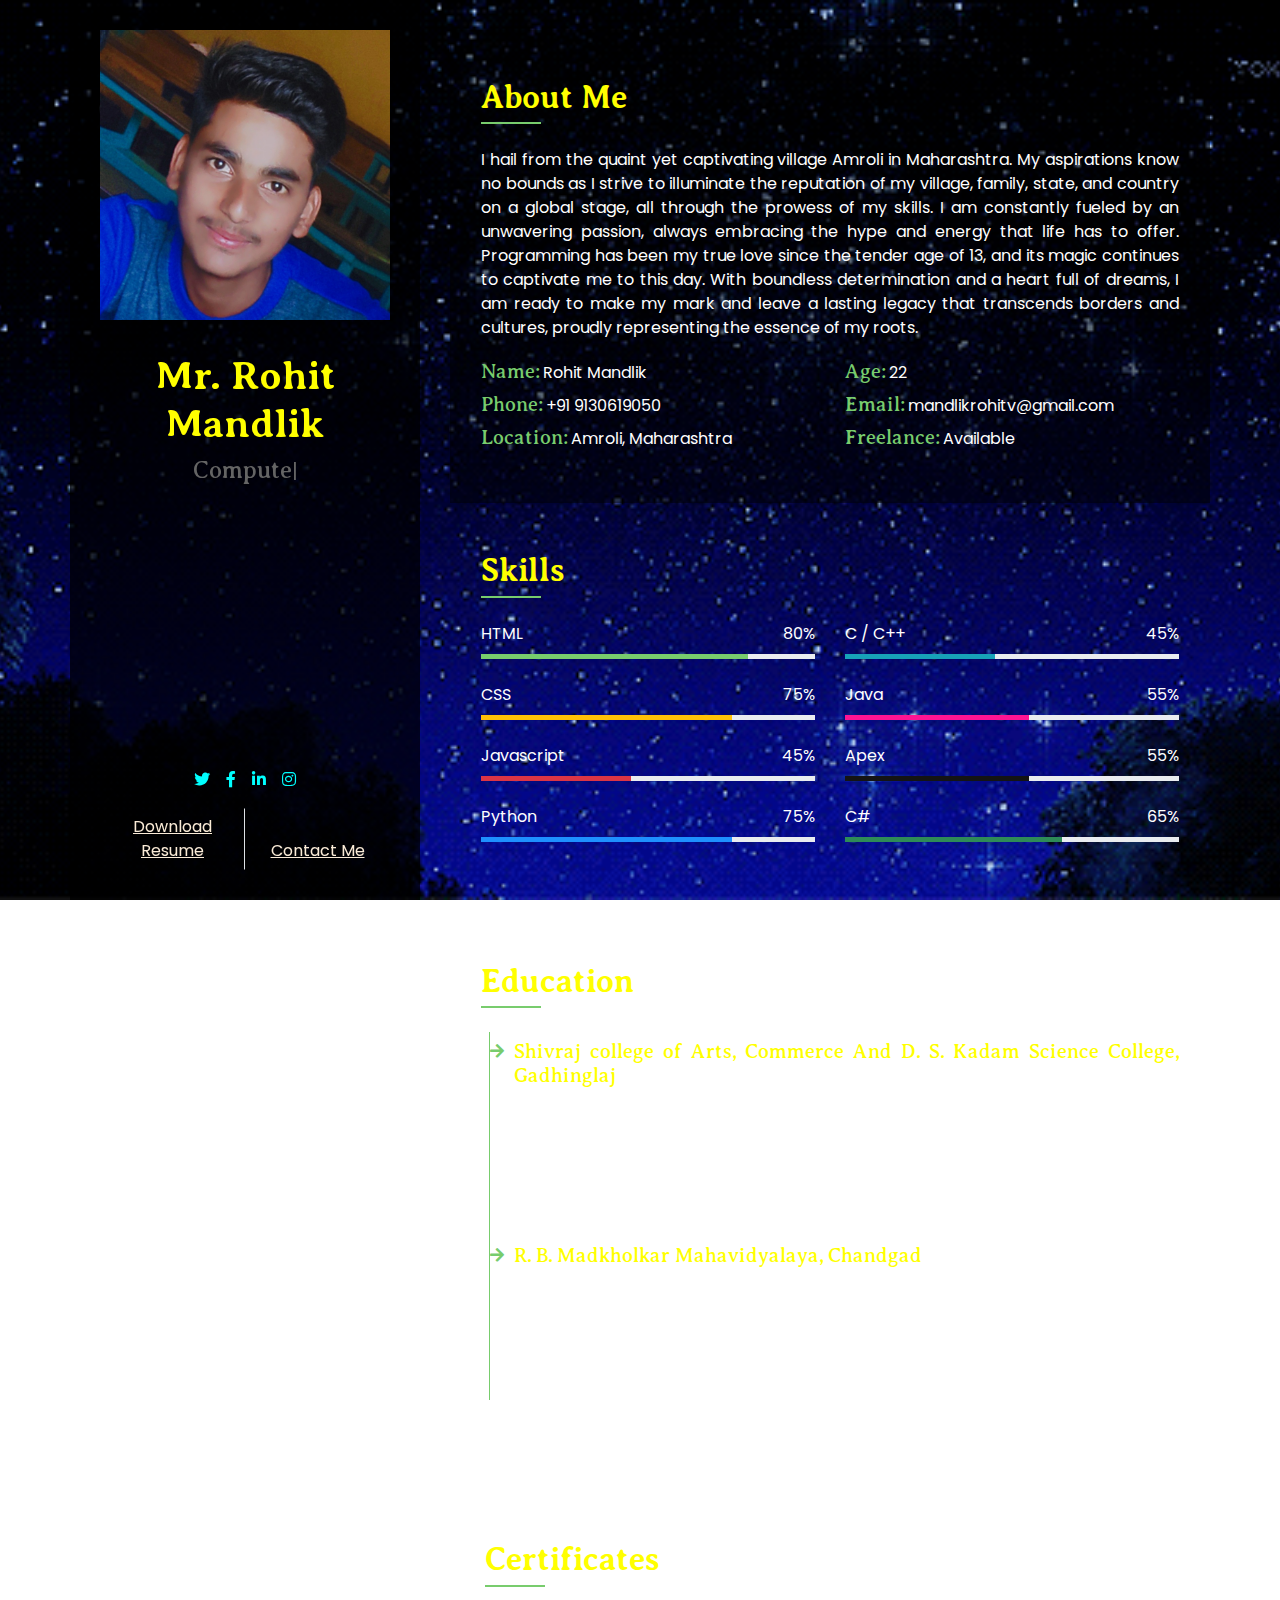
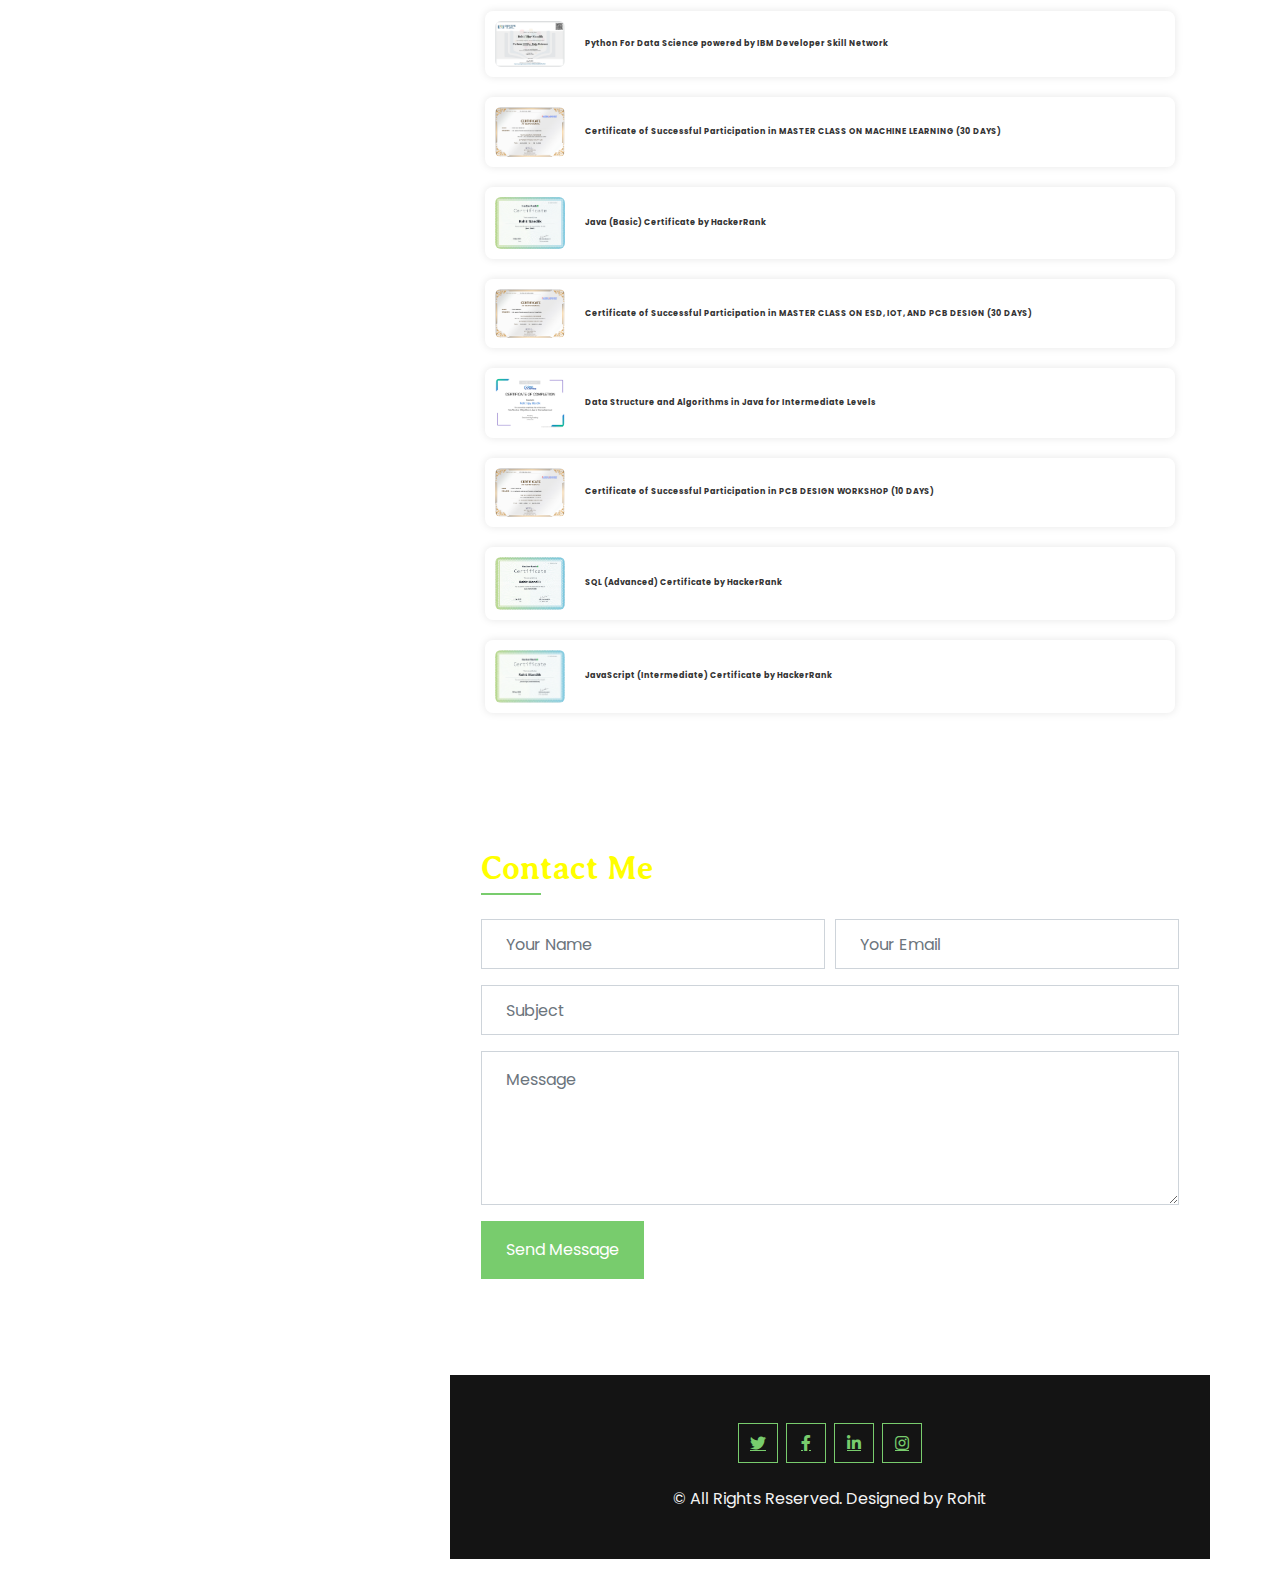
==== commit 5343a0b0: "Update index.html" ====
--- a/index.html
+++ b/index.html
@@ -110,7 +110,7 @@
       </div>
       <div class="content">
         <!-- About Start -->
-        <div class="container bg-transperent py-5">
+        <div class="container py-5" style="background-color: rgba(0, 0, 0, 0.5);">
           <div class="row px-3">
             <div class="col-12">
               <h2 class="title position-relative pb-2 mb-4">About Me</h2>
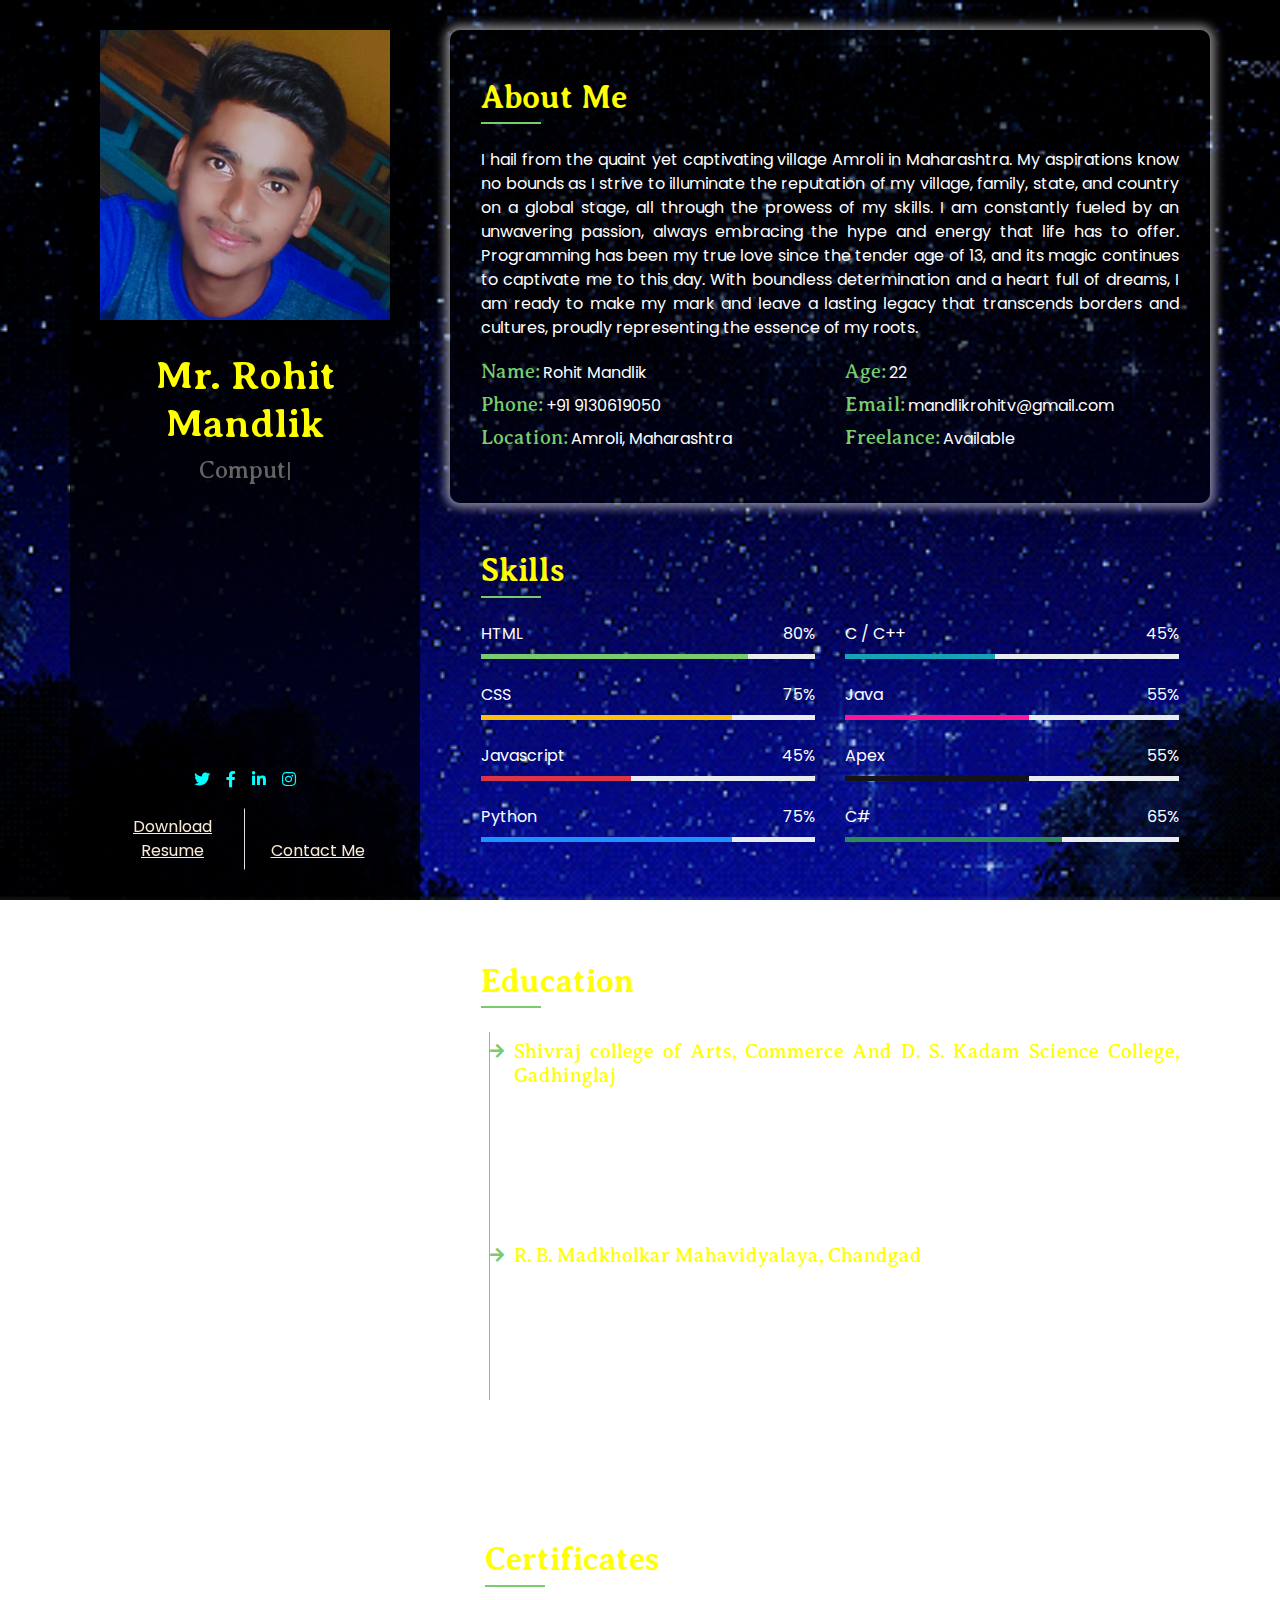
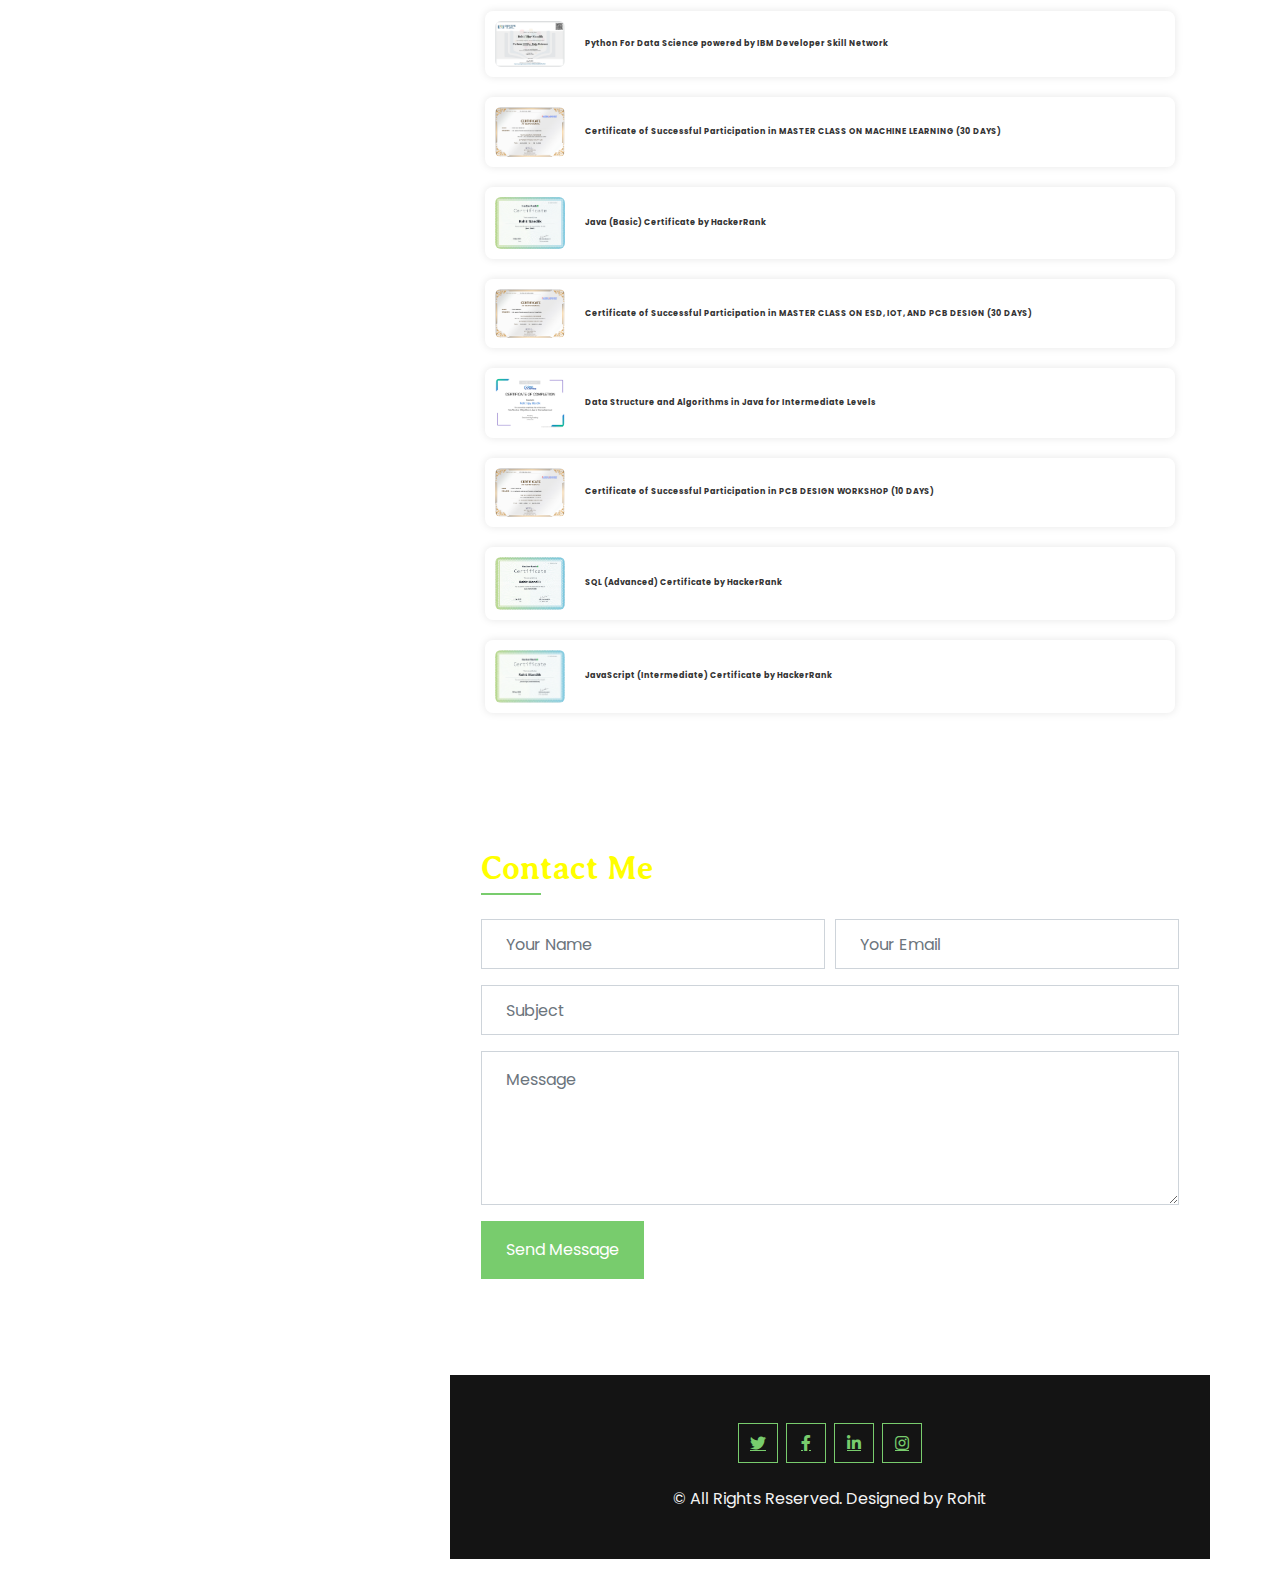
==== commit 0d5f42f7: "Update index.html" ====
--- a/index.html
+++ b/index.html
@@ -110,7 +110,7 @@
       </div>
       <div class="content">
         <!-- About Start -->
-        <div class="container py-5" style="background-color: rgba(0, 0, 0, 0.5);">
+        <div class="container py-5" style="background-color: rgba(0, 0, 0, 0.5); border-radius: 10px; box-shadow: 0 0 10px 5px rgba(255, 255, 255, 0.5);">
           <div class="row px-3">
             <div class="col-12">
               <h2 class="title position-relative pb-2 mb-4">About Me</h2>
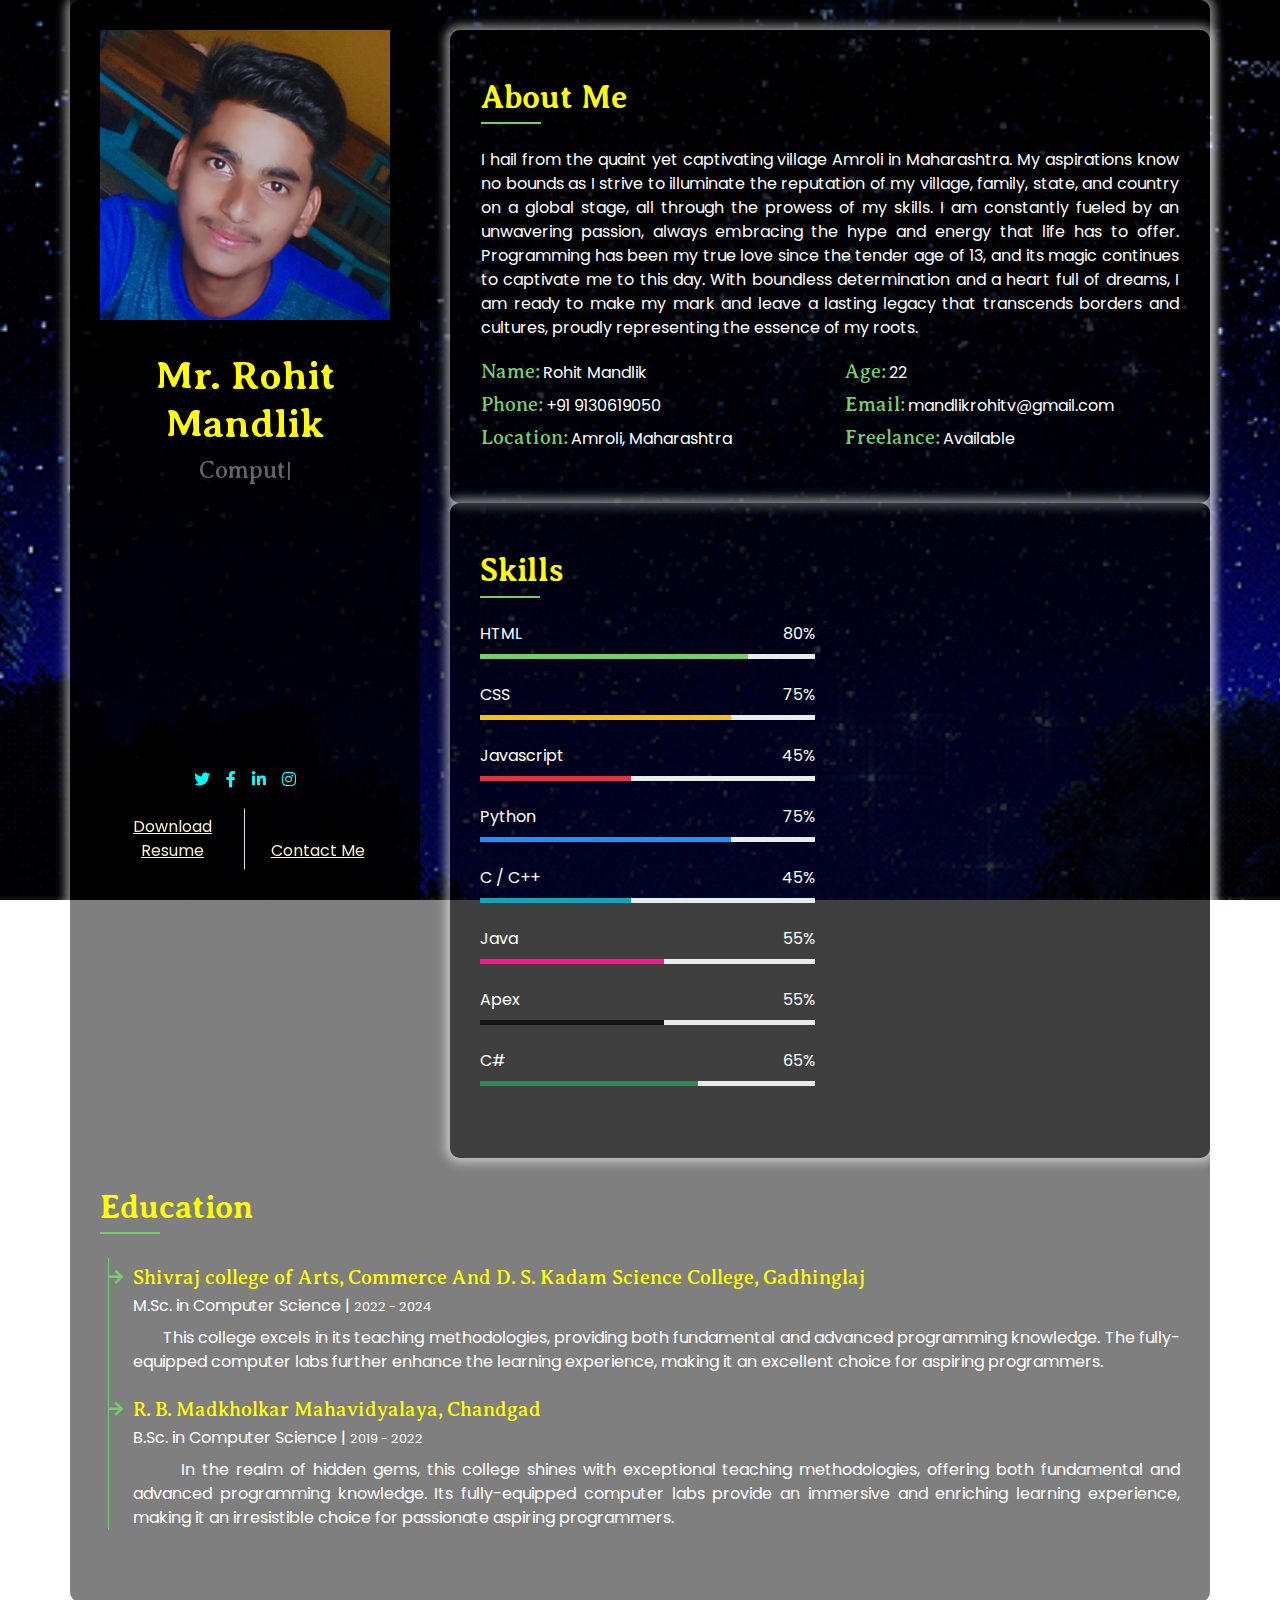
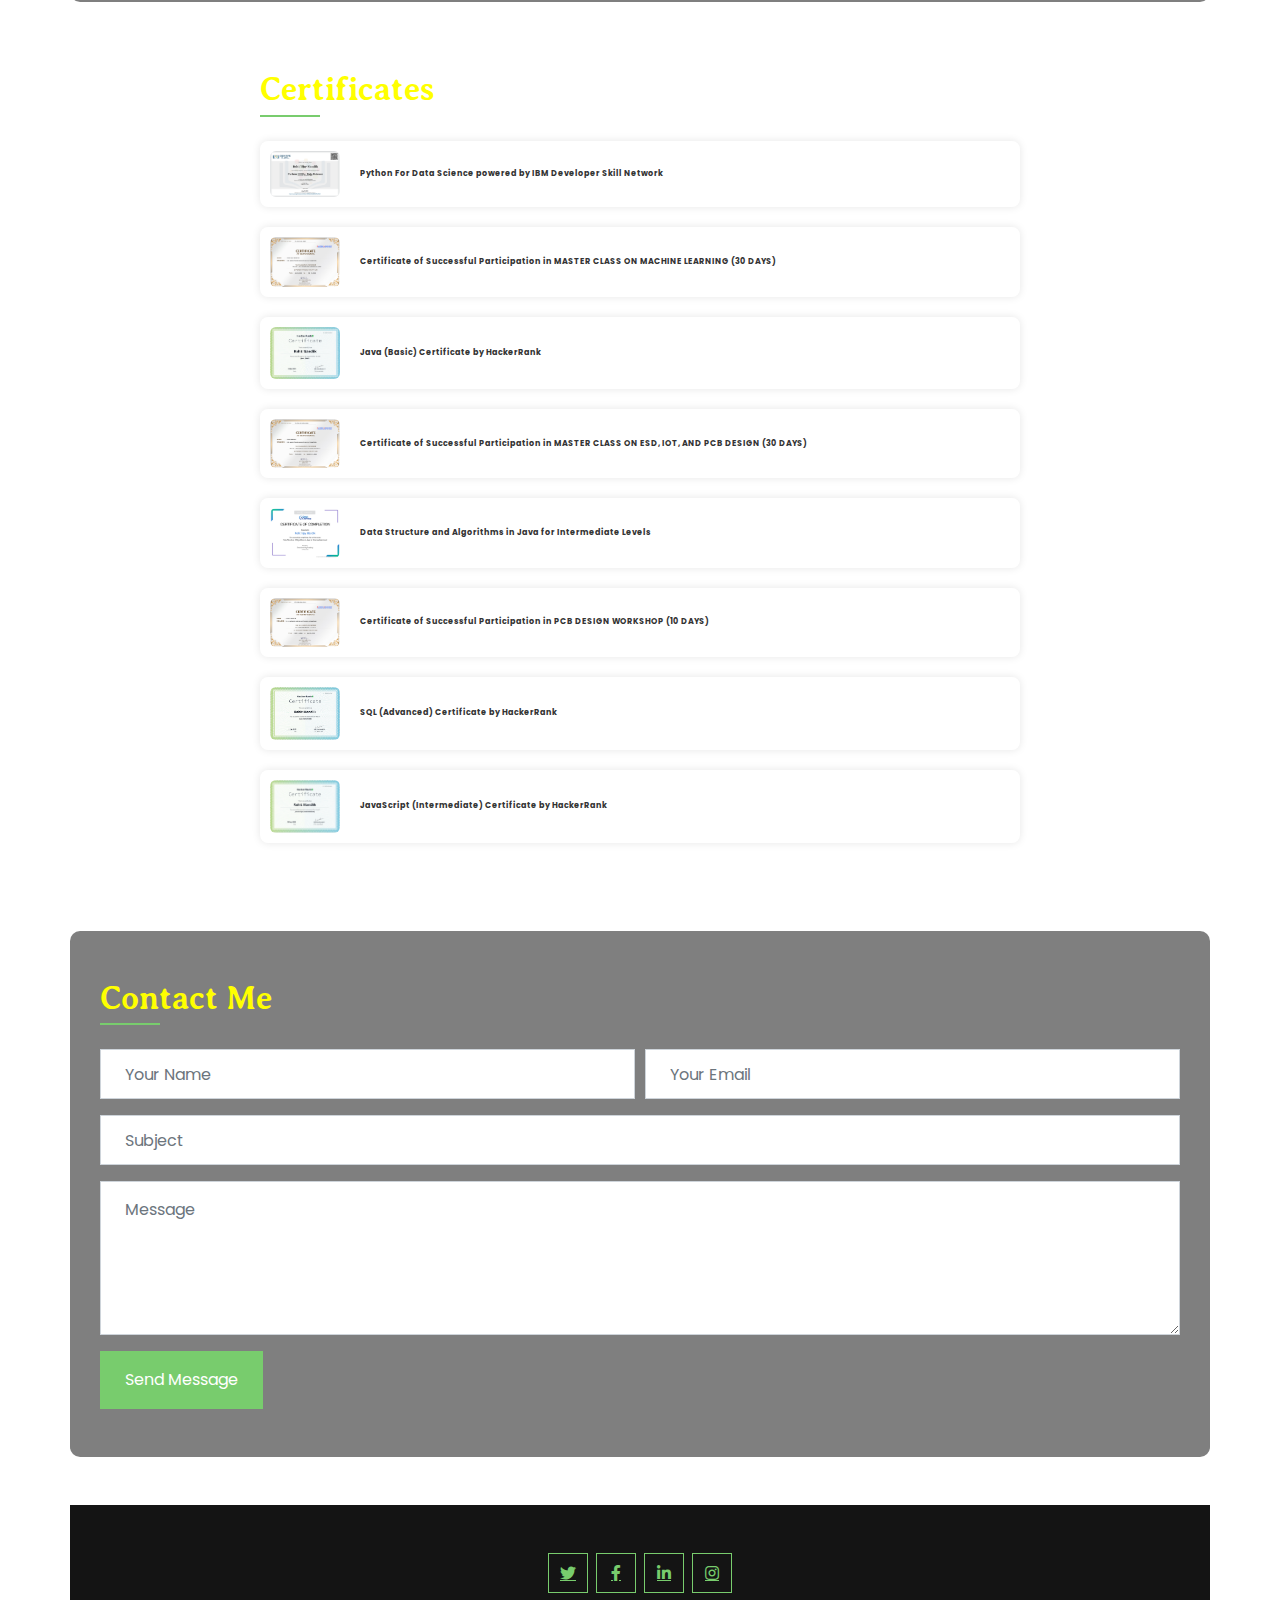
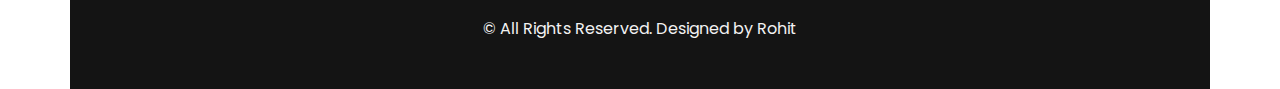
==== commit dfb0a44e: "Update index.html" ====
--- a/index.html
+++ b/index.html
@@ -162,7 +162,7 @@
         <!-- About End -->
 
         <!-- Skills Start -->
-        <div class="container bg-transparent py-5">
+        <div class="container py-5"  style="background-color: rgba(0, 0, 0, 0.5); border-radius: 10px; box-shadow: 0 0 10px 5px rgba(255, 255, 255, 0.5);>
           <div class="row px-3">
             <div class="col-12">
               <h2 class="title position-relative pb-2 mb-4">Skills</h2>
@@ -301,7 +301,7 @@
         <!-- Skills End -->
 
         <!-- Education Start -->
-        <div class="container bg-transparent py-5">
+        <div class="container py-5" style="background-color: rgba(0, 0, 0, 0.5); border-radius: 10px; box-shadow: 0 0 10px 5px rgba(255, 255, 255, 0.5);>
           <div class="row px-3">
             <div class="col-12">
               <h2 class="title position-relative pb-2 mb-4">Education</h2>
@@ -431,7 +431,7 @@
         <!-- Certificates End -->
 
         <!-- Contact Start -->
-        <div class="container bg-transparent py-5" id="contact">
+        <div class="container py-5" id="contact" style="background-color: rgba(0, 0, 0, 0.5); border-radius: 10px; box-shadow: 0 0 10px 5px rgba(255, 255, 255, 0.5);>
           <div class="row px-3">
             <div class="col-12">
               <h2 class="title position-relative pb-2 mb-4">Contact Me</h2>
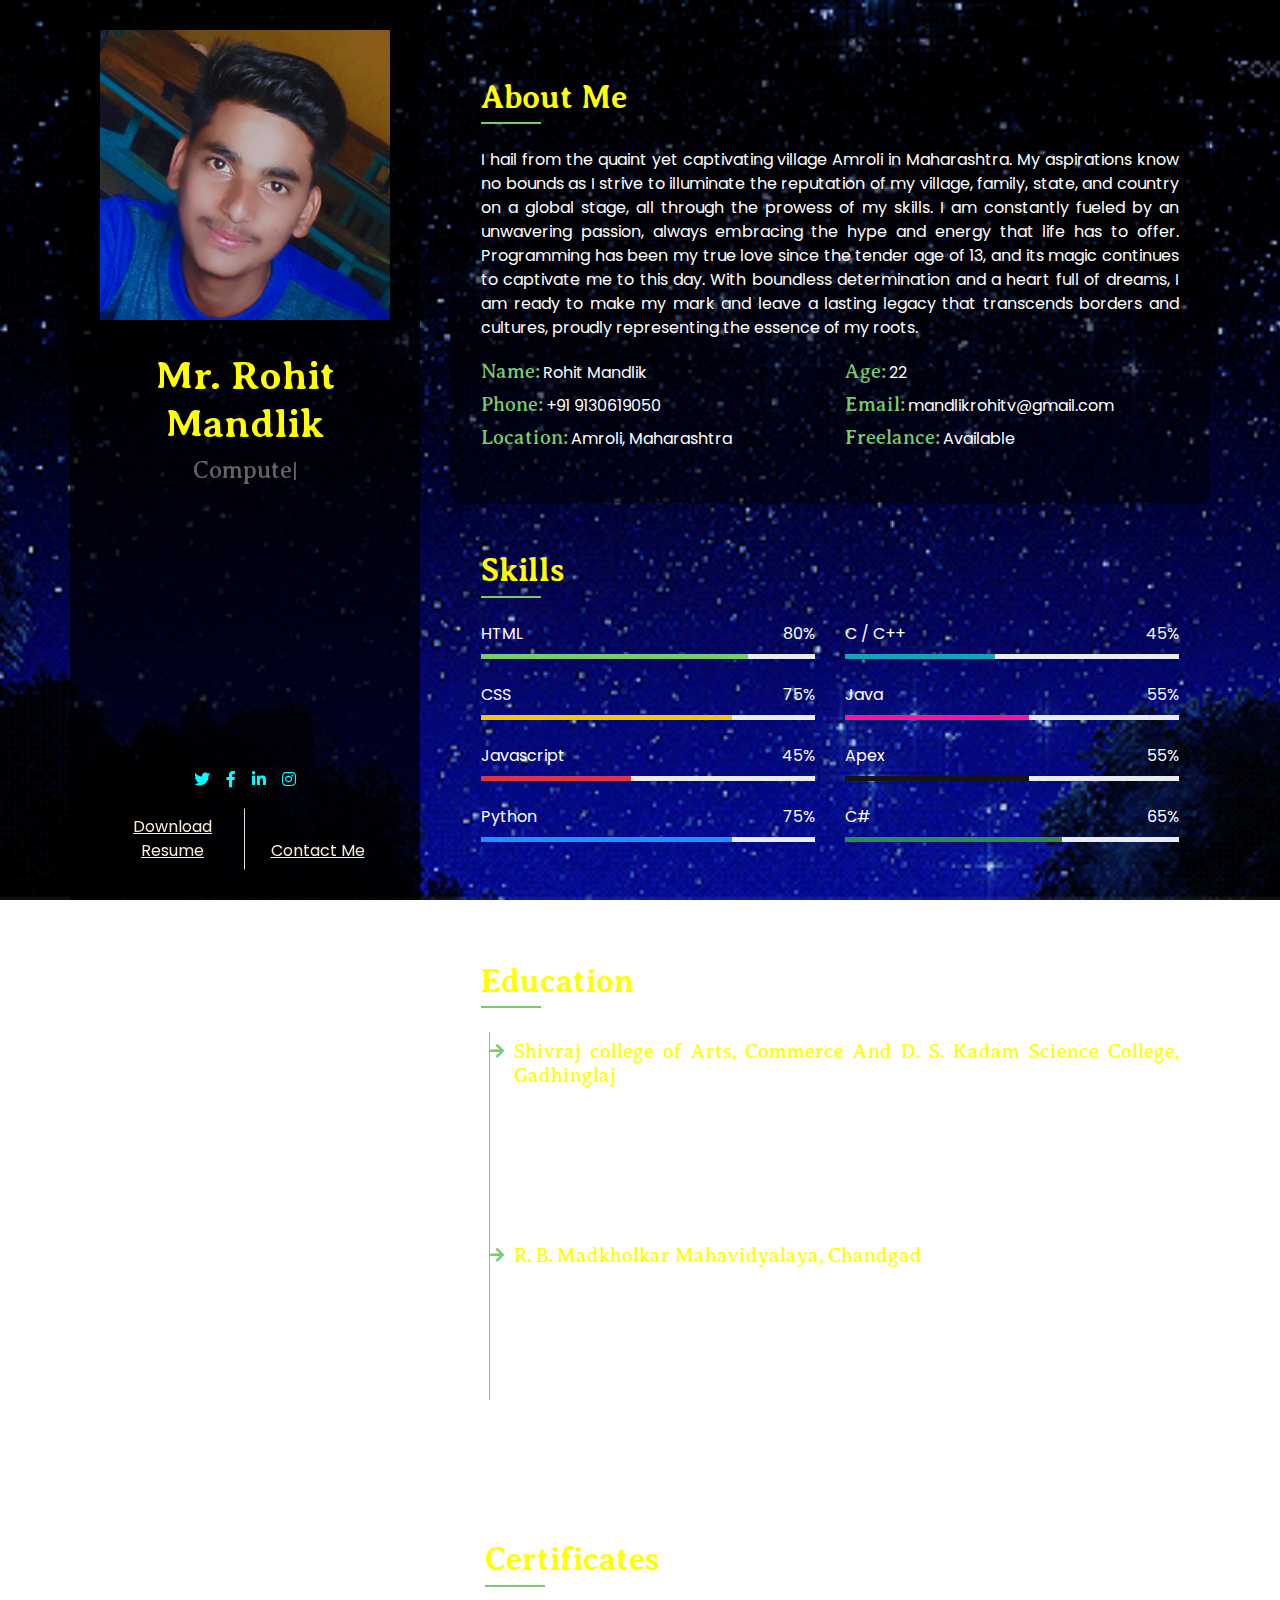
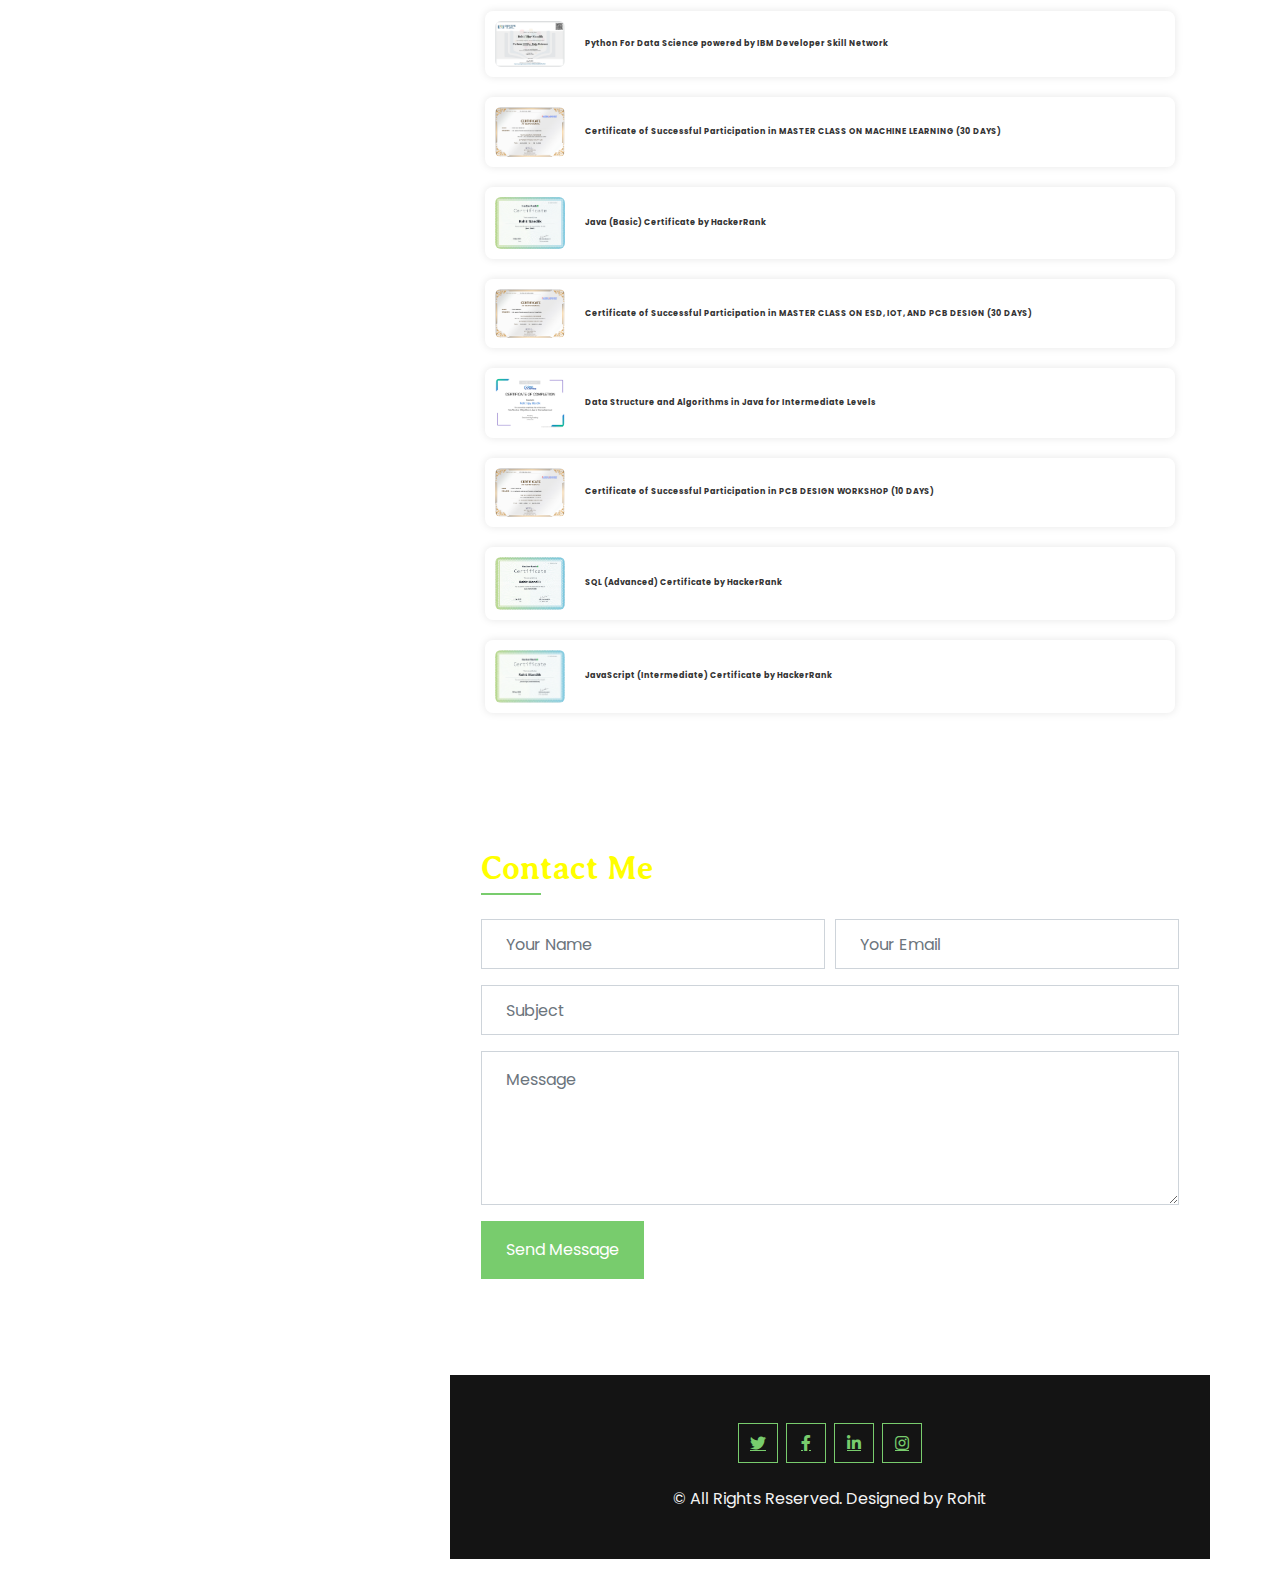
==== commit 9349a4e9: "Update index.html" ====
--- a/index.html
+++ b/index.html
@@ -110,7 +110,7 @@
       </div>
       <div class="content">
         <!-- About Start -->
-        <div class="container py-5" style="background-color: rgba(0, 0, 0, 0.5); border-radius: 10px; box-shadow: 0 0 10px 5px rgba(255, 255, 255, 0.5);">
+        <div class="container py-5" style="background-color: rgba(0, 0, 0, 0.5); border-radius: 10px;">
           <div class="row px-3">
             <div class="col-12">
               <h2 class="title position-relative pb-2 mb-4">About Me</h2>
@@ -162,7 +162,7 @@
         <!-- About End -->
 
         <!-- Skills Start -->
-        <div class="container py-5"  style="background-color: rgba(0, 0, 0, 0.5); border-radius: 10px; box-shadow: 0 0 10px 5px rgba(255, 255, 255, 0.5);>
+        <div class="container py-5" style="rgba(0, 0, 0, 0.5); border-radius: 10px;">
           <div class="row px-3">
             <div class="col-12">
               <h2 class="title position-relative pb-2 mb-4">Skills</h2>
@@ -301,7 +301,7 @@
         <!-- Skills End -->
 
         <!-- Education Start -->
-        <div class="container py-5" style="background-color: rgba(0, 0, 0, 0.5); border-radius: 10px; box-shadow: 0 0 10px 5px rgba(255, 255, 255, 0.5);>
+        <div class="container py-5" style="rgba(0, 0, 0, 0.5); border-radius: 10px;">
           <div class="row px-3">
             <div class="col-12">
               <h2 class="title position-relative pb-2 mb-4">Education</h2>
@@ -357,7 +357,7 @@
 
         <!-- Certificates Start -->
         <link rel="stylesheet" href="css/slider.css" />
-        <div class="container bg-transparent py-5">
+        <div class="container py-5" style="rgba(0, 0, 0, 0.5); border-radius: 10px;">
           <div class="cert-container">
             <h2 class="title position-relative pb-2 mb-4">Certificates</h2>
             <ul class="cert-certificate-list">
@@ -431,7 +431,7 @@
         <!-- Certificates End -->
 
         <!-- Contact Start -->
-        <div class="container py-5" id="contact" style="background-color: rgba(0, 0, 0, 0.5); border-radius: 10px; box-shadow: 0 0 10px 5px rgba(255, 255, 255, 0.5);>
+        <div class="container py-5" style="rgba(0, 0, 0, 0.5); border-radius: 10px;" id="contact">
           <div class="row px-3">
             <div class="col-12">
               <h2 class="title position-relative pb-2 mb-4">Contact Me</h2>
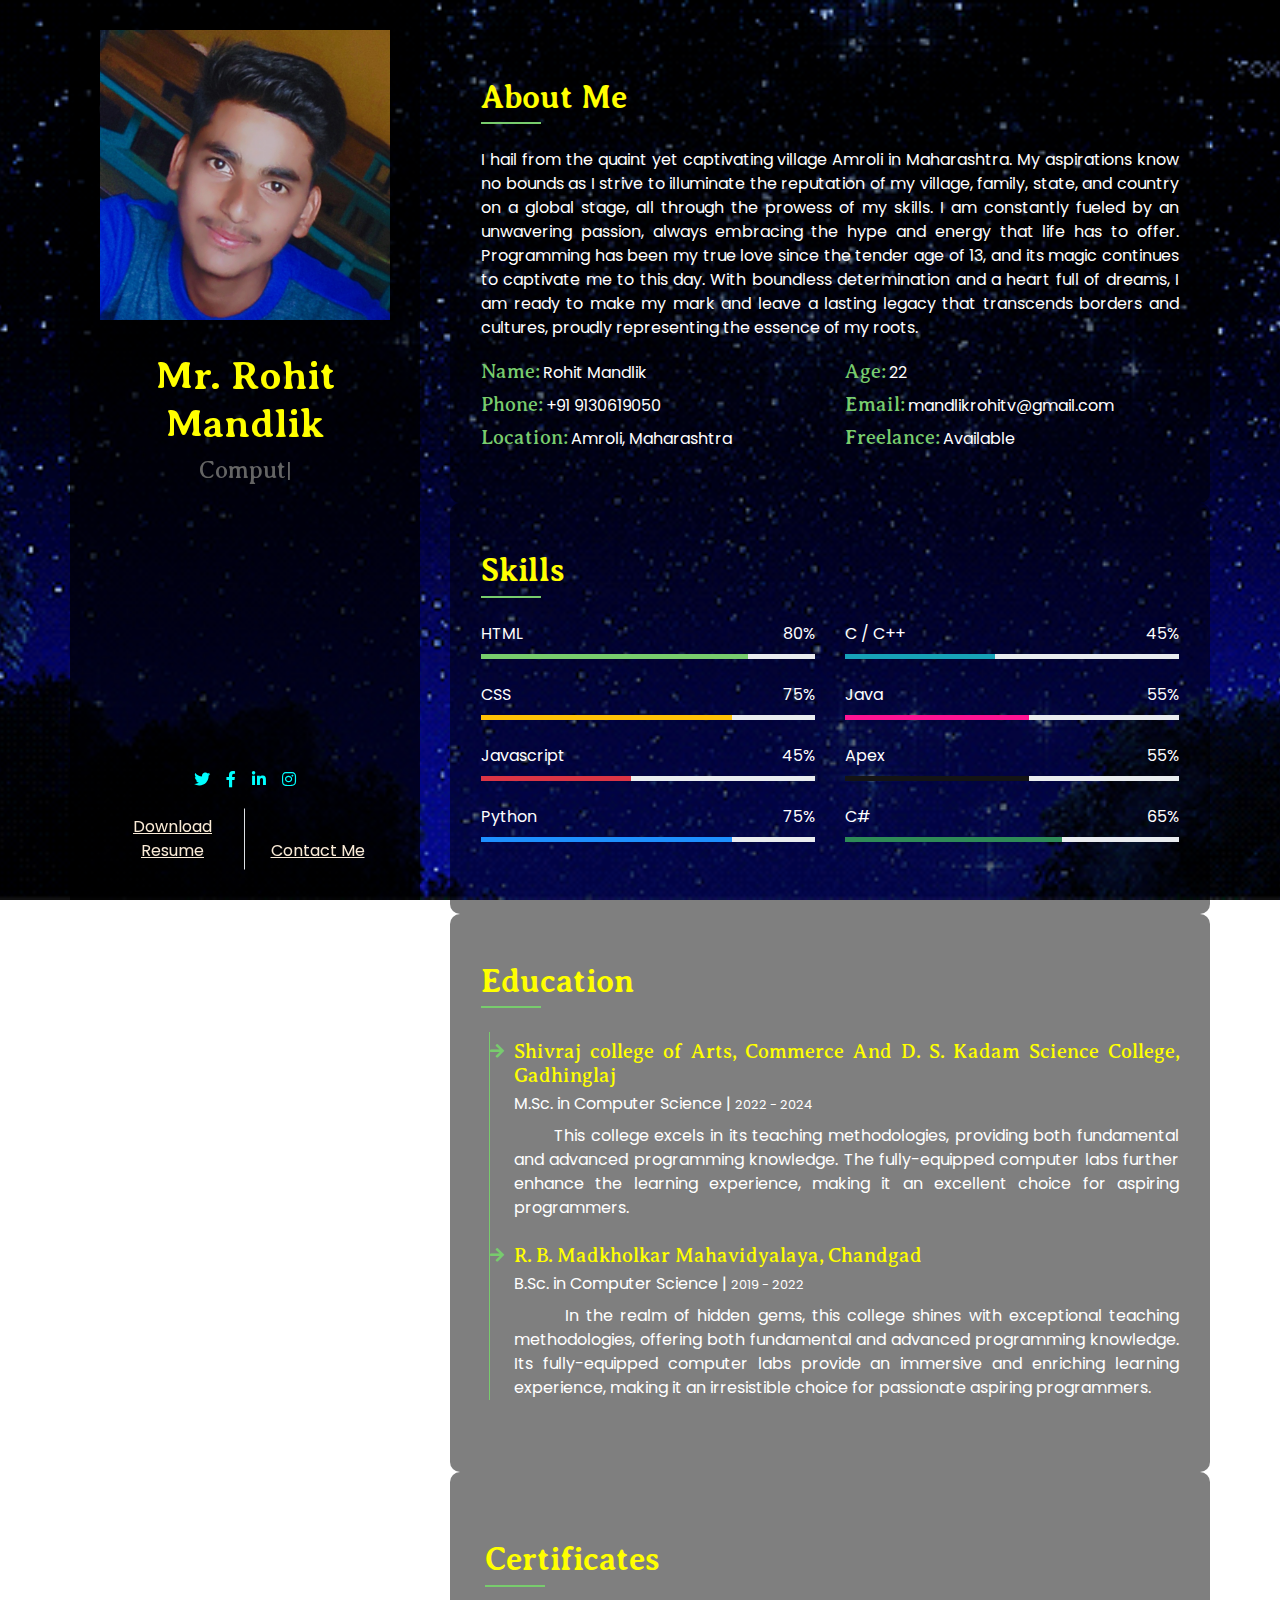
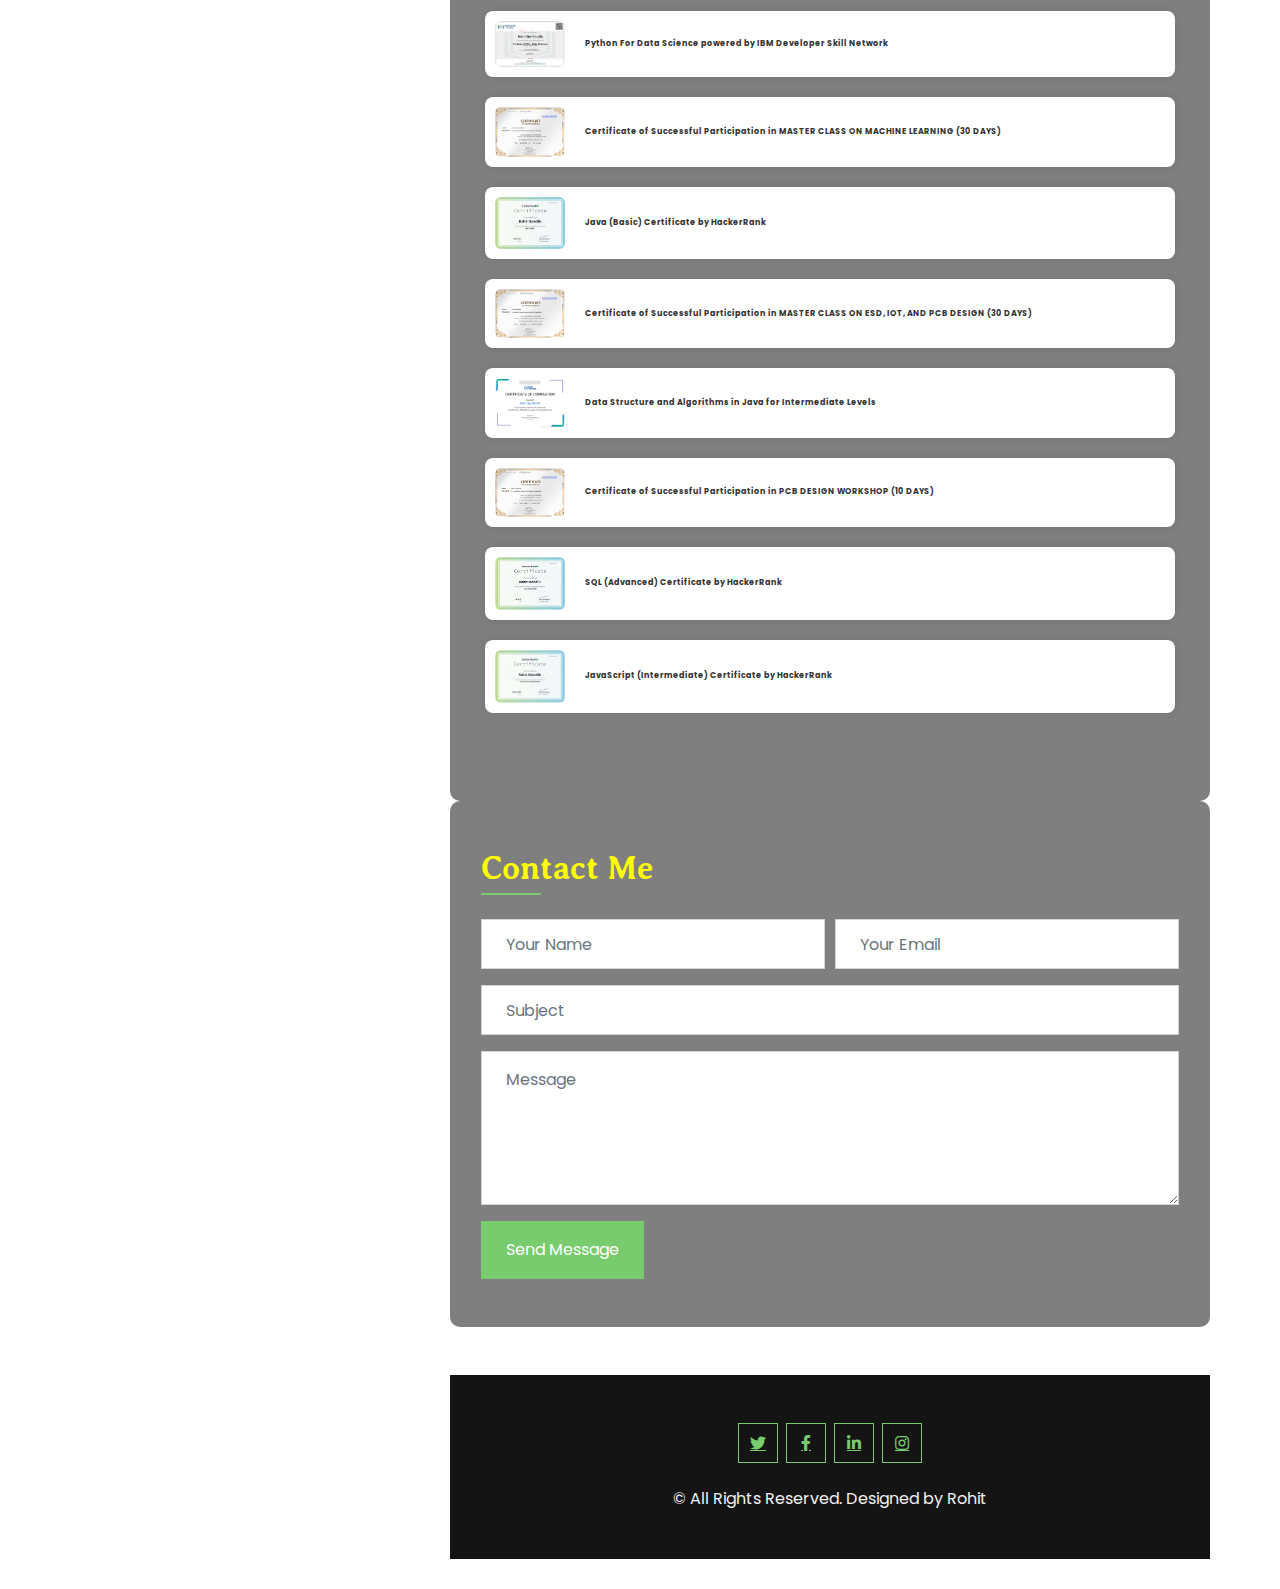
==== commit 685b8b6e: "Update index.html" ====
--- a/index.html
+++ b/index.html
@@ -162,7 +162,7 @@
         <!-- About End -->
 
         <!-- Skills Start -->
-        <div class="container py-5" style="rgba(0, 0, 0, 0.5); border-radius: 10px;">
+        <div class="container py-5" style="background-color:rgba(0, 0, 0, 0.5); border-radius: 10px;">
           <div class="row px-3">
             <div class="col-12">
               <h2 class="title position-relative pb-2 mb-4">Skills</h2>
@@ -301,7 +301,7 @@
         <!-- Skills End -->
 
         <!-- Education Start -->
-        <div class="container py-5" style="rgba(0, 0, 0, 0.5); border-radius: 10px;">
+        <div class="container py-5" style="background-color:rgba(0, 0, 0, 0.5); border-radius: 10px;">
           <div class="row px-3">
             <div class="col-12">
               <h2 class="title position-relative pb-2 mb-4">Education</h2>
@@ -357,7 +357,7 @@
 
         <!-- Certificates Start -->
         <link rel="stylesheet" href="css/slider.css" />
-        <div class="container py-5" style="rgba(0, 0, 0, 0.5); border-radius: 10px;">
+        <div class="container py-5" style="background-color:rgba(0, 0, 0, 0.5); border-radius: 10px;">
           <div class="cert-container">
             <h2 class="title position-relative pb-2 mb-4">Certificates</h2>
             <ul class="cert-certificate-list">
@@ -431,7 +431,7 @@
         <!-- Certificates End -->
 
         <!-- Contact Start -->
-        <div class="container py-5" style="rgba(0, 0, 0, 0.5); border-radius: 10px;" id="contact">
+        <div class="container py-5" style="background-color:rgba(0, 0, 0, 0.5); border-radius: 10px;" id="contact">
           <div class="row px-3">
             <div class="col-12">
               <h2 class="title position-relative pb-2 mb-4">Contact Me</h2>
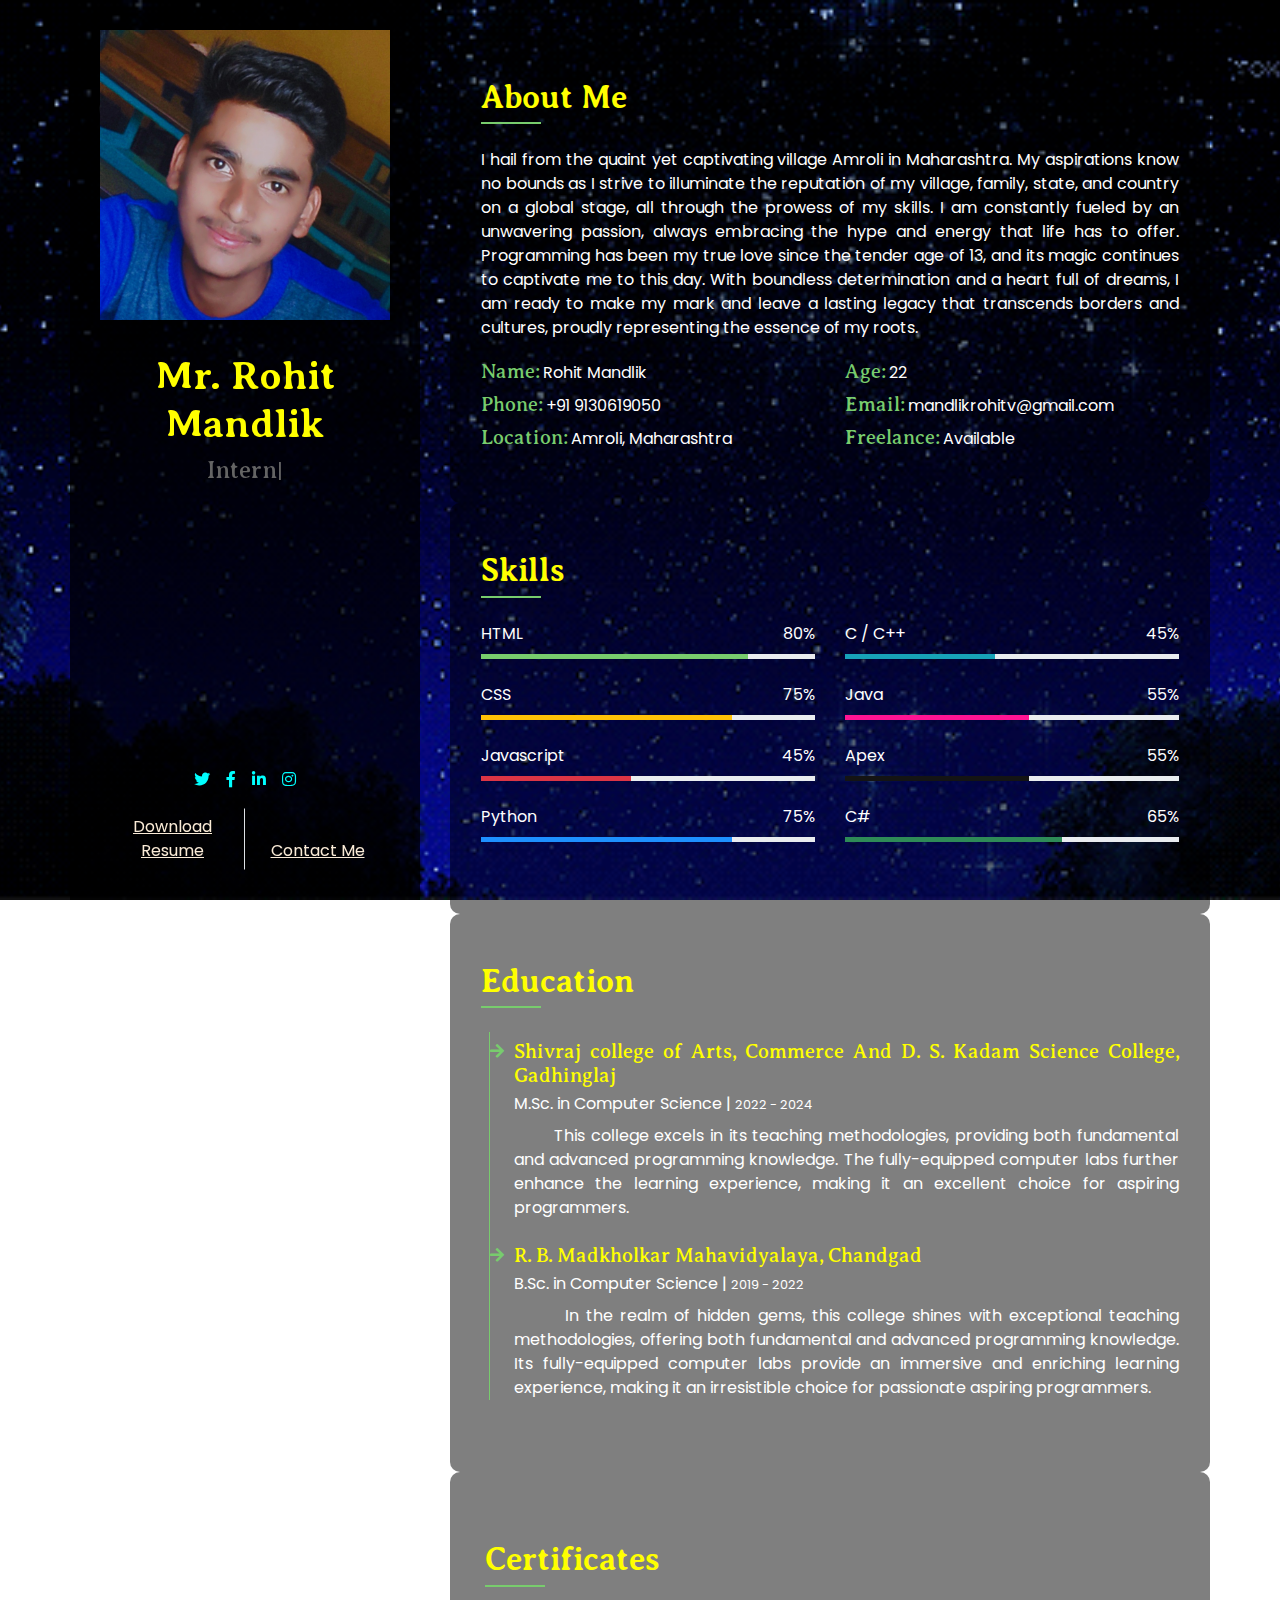
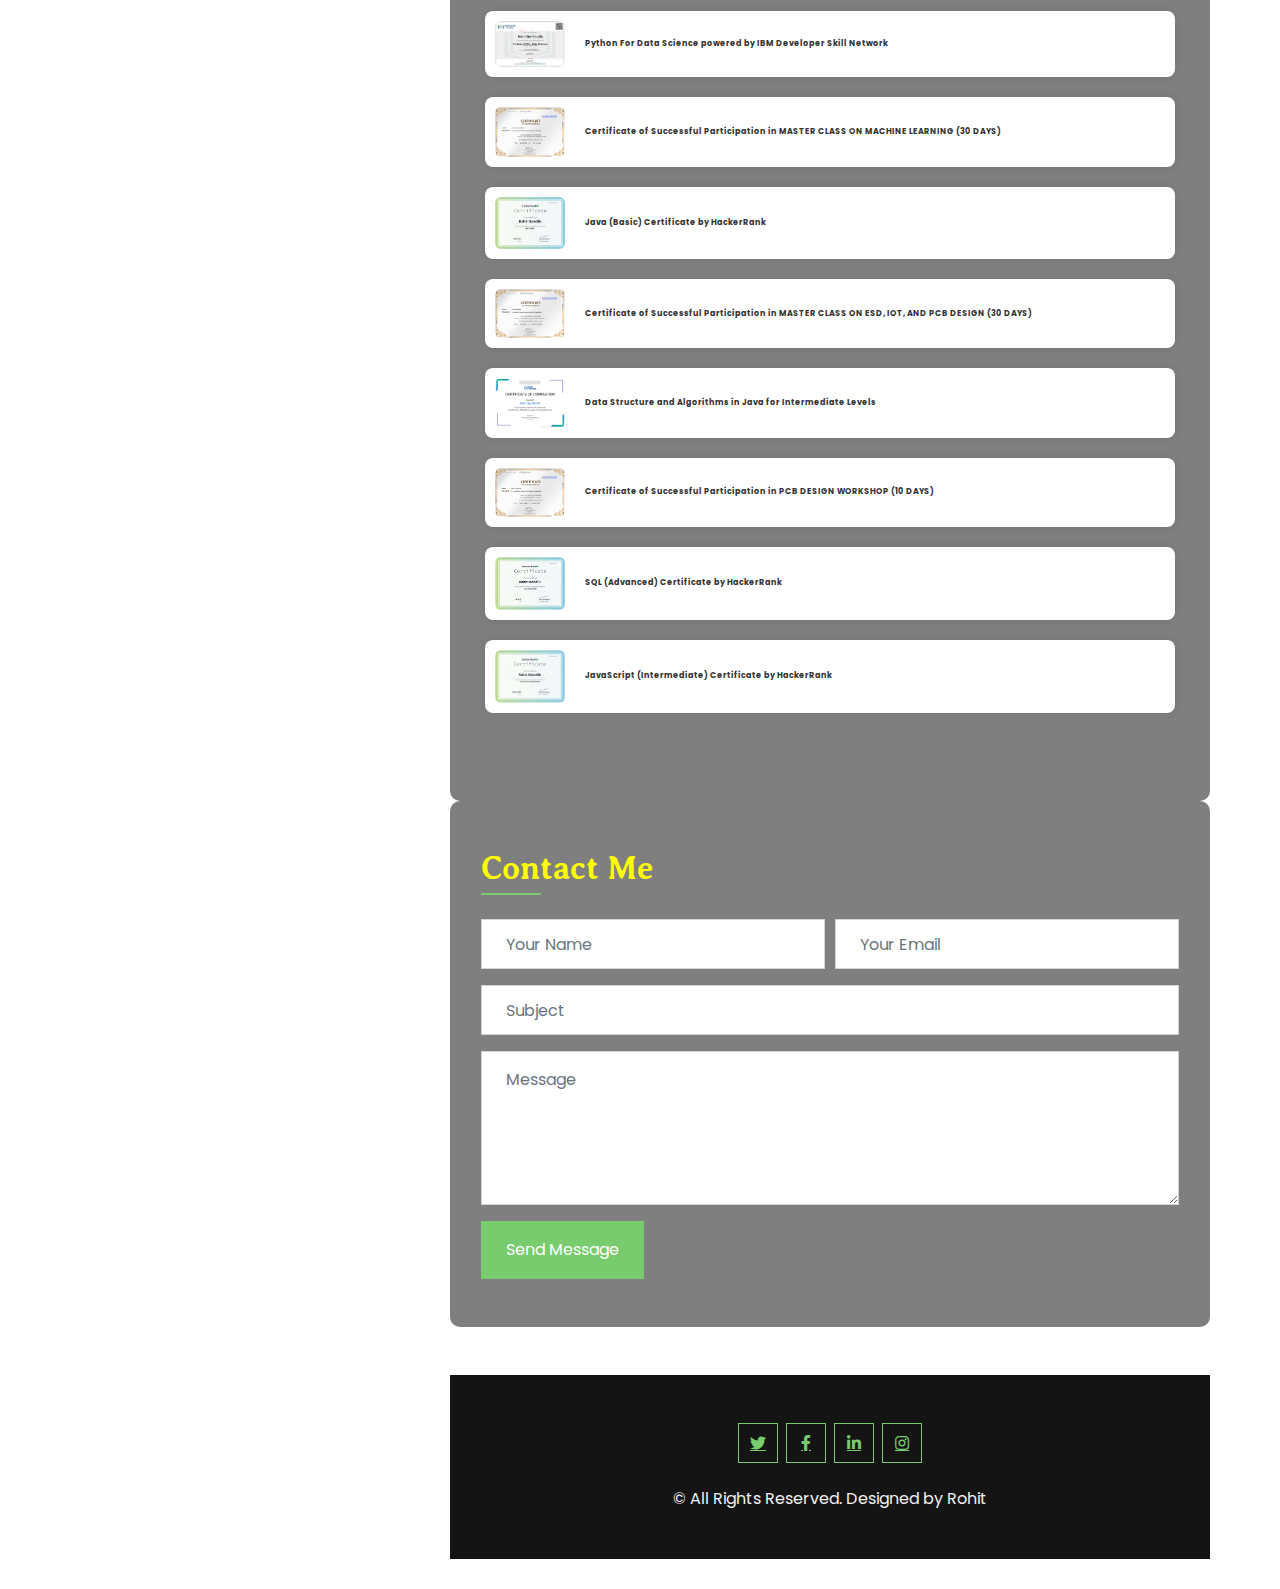
==== commit 865d7dd7: "Update index.html" ====
--- a/index.html
+++ b/index.html
@@ -67,7 +67,7 @@
           <div class="mb-4" style="height: 22px">
             <h4 class="typed-text-output d-inline-block text-body"></h4>
             <div class="typed-text d-none" style="color: red">
-              Computer Science Student
+              Intern Software Developer
             </div>
           </div>
           <div class="d-flex justify-content-center mt-auto mb-3">
